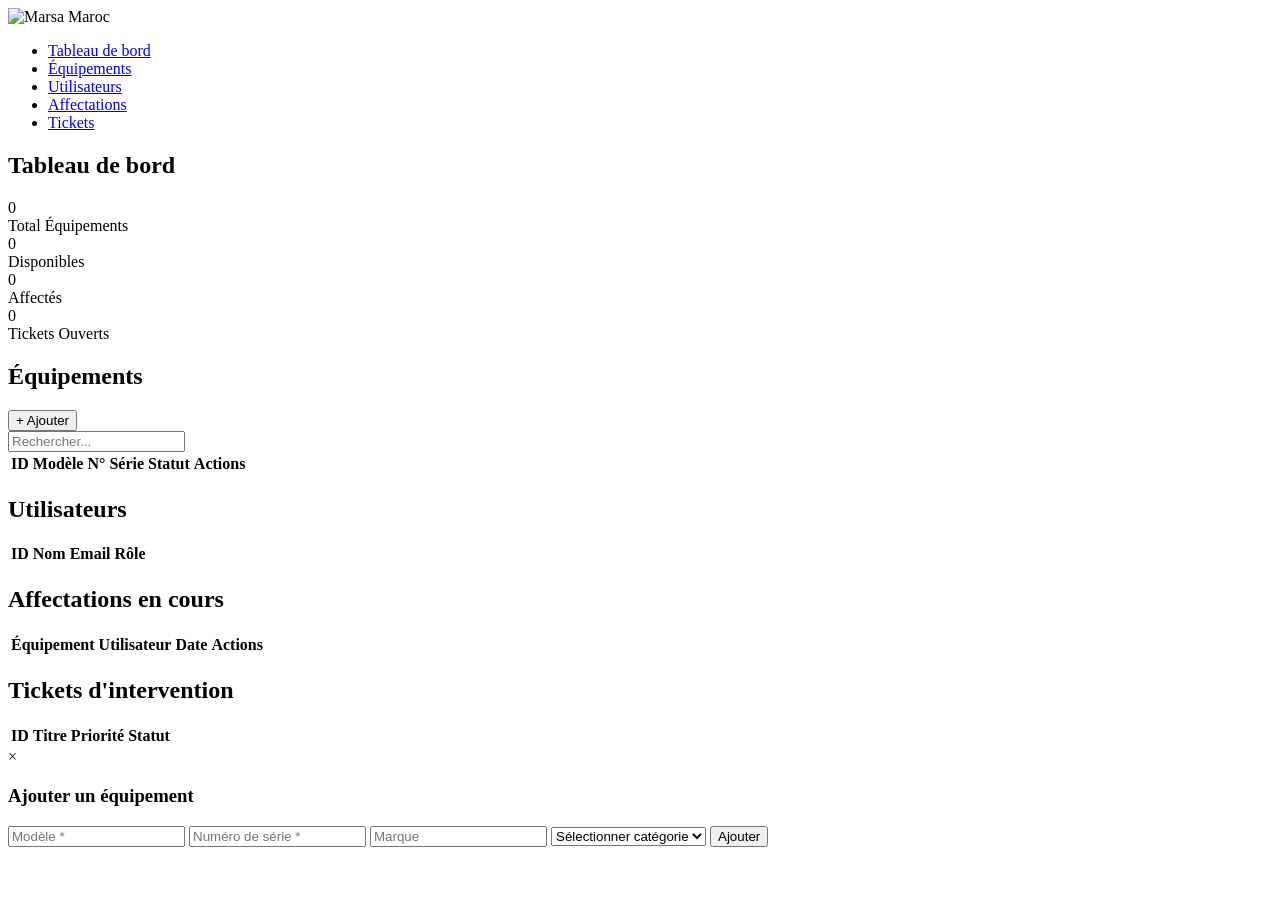
==== src/main/resources/templates/index.html @ 5f0fe292 "Full Marsa Maroc Equipment Tracking System" ====
<!DOCTYPE html>
<html lang="fr">
<head>
    <meta charset="UTF-8">
    <meta name="viewport" content="width=device-width, initial-scale=1.0">
    <title>Marsa Maroc - Equipment Tracking</title>
    <link rel="stylesheet" href="/css/style.css">
    <link href="https://fonts.googleapis.com/css2?family=Inter:wght@300;400;500;600;700;800&display=swap" rel="stylesheet">
</head>
<body>
    <nav class="top-nav">
        <div class="nav-logo">
            <img src="/images/logo.png" alt="Marsa Maroc" class="logo-img">
        </div>
        <ul class="nav-menu">
            <li><a href="#" onclick="showTab('dashboard')" class="active">Tableau de bord</a></li>
            <li><a href="#" onclick="showTab('products')">Équipements</a></li>
            <li><a href="#" onclick="showTab('users')">Utilisateurs</a></li>
            <li><a href="#" onclick="showTab('assignments')">Affectations</a></li>
            <li><a href="#" onclick="showTab('tickets')">Tickets</a></li>
        </ul>
        <div class="nav-user" onclick="logout()">
            <span id="userName"></span>
        </div>
    </nav>
    <div class="main-content">
        <div id="dashboard-tab" class="tab-content active">
            <h2>Tableau de bord</h2>
            <div class="stats-grid">
                <div class="stat-card">
                    <div class="stat-value" id="totalProducts">0</div>
                    <div class="stat-label">Total Équipements</div>
                </div>
                <div class="stat-card">
                    <div class="stat-value" id="availableProducts">0</div>
                    <div class="stat-label">Disponibles</div>
                </div>
                <div class="stat-card">
                    <div class="stat-value" id="assignedProducts">0</div>
                    <div class="stat-label">Affectés</div>
                </div>
                <div class="stat-card">
                    <div class="stat-value" id="openTickets">0</div>
                    <div class="stat-label">Tickets Ouverts</div>
                </div>
            </div>
        </div>
        <div id="products-tab" class="tab-content">
            <div class="section-header">
                <h2>Équipements</h2>
                <button class="btn btn-primary" onclick="showAddProductModal()">+ Ajouter</button>
            </div>
            <input type="text" id="productSearch" placeholder="Rechercher..." onkeyup="filterProducts()">
            <table class="data-table">
                <thead><tr><th>ID</th><th>Modèle</th><th>N° Série</th><th>Statut</th><th>Actions</th></tr></thead>
                <tbody id="products-list"></tbody>
            </table>
        </div>
        <div id="users-tab" class="tab-content">
            <h2>Utilisateurs</h2>
            <table class="data-table">
                <thead><tr><th>ID</th><th>Nom</th><th>Email</th><th>Rôle</th></tr></thead>
                <tbody id="users-list"></tbody>
            </table>
        </div>
        <div id="assignments-tab" class="tab-content">
            <h2>Affectations en cours</h2>
            <table class="data-table">
                <thead><tr><th>Équipement</th><th>Utilisateur</th><th>Date</th><th>Actions</th></tr></thead>
                <tbody id="assignments-list"></tbody>
            </table>
        </div>
        <div id="tickets-tab" class="tab-content">
            <h2>Tickets d'intervention</h2>
            <table class="data-table">
                <thead><tr><th>ID</th><th>Titre</th><th>Priorité</th><th>Statut</th></tr></thead>
                <tbody id="tickets-list"></tbody>
            </table>
        </div>
    </div>
    <div id="add-product-modal" class="modal">
        <div class="modal-content">
            <span class="modal-close" onclick="closeModal('add-product-modal')">&times;</span>
            <h3>Ajouter un équipement</h3>
            <form id="add-product-form">
                <input type="text" id="product-model" placeholder="Modèle *" required>
                <input type="text" id="product-serial" placeholder="Numéro de série *" required>
                <input type="text" id="product-brand" placeholder="Marque">
                <select id="product-category">
                    <option value="">Sélectionner catégorie</option>
                    <option value="INFORMATIQUE">Informatique</option>
                    <option value="TELEPHONIE">Téléphonie</option>
                    <option value="OUTILLAGE">Outillage</option>
                </select>
                <button type="submit" class="btn btn-primary">Ajouter</button>
            </form>
        </div>
    </div>
    <script src="/js/app.js"></script>
</body>
</html>
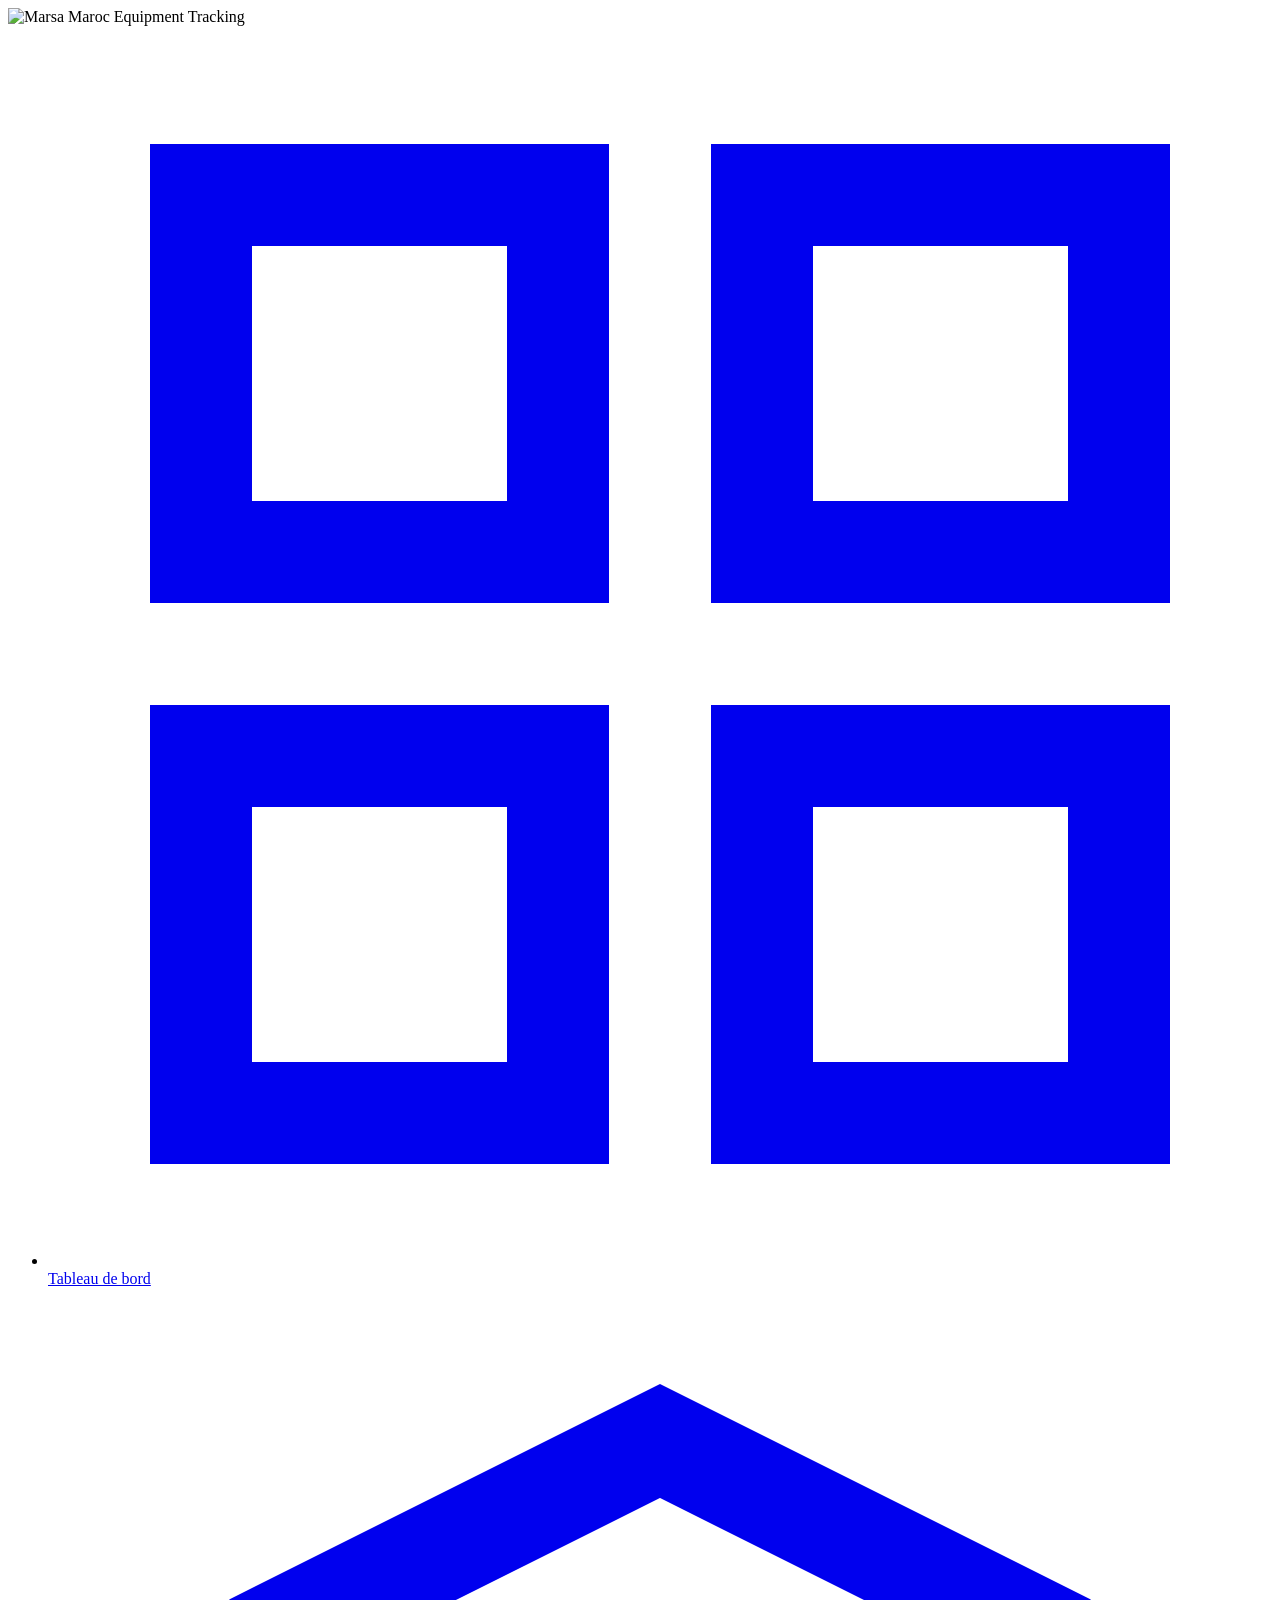
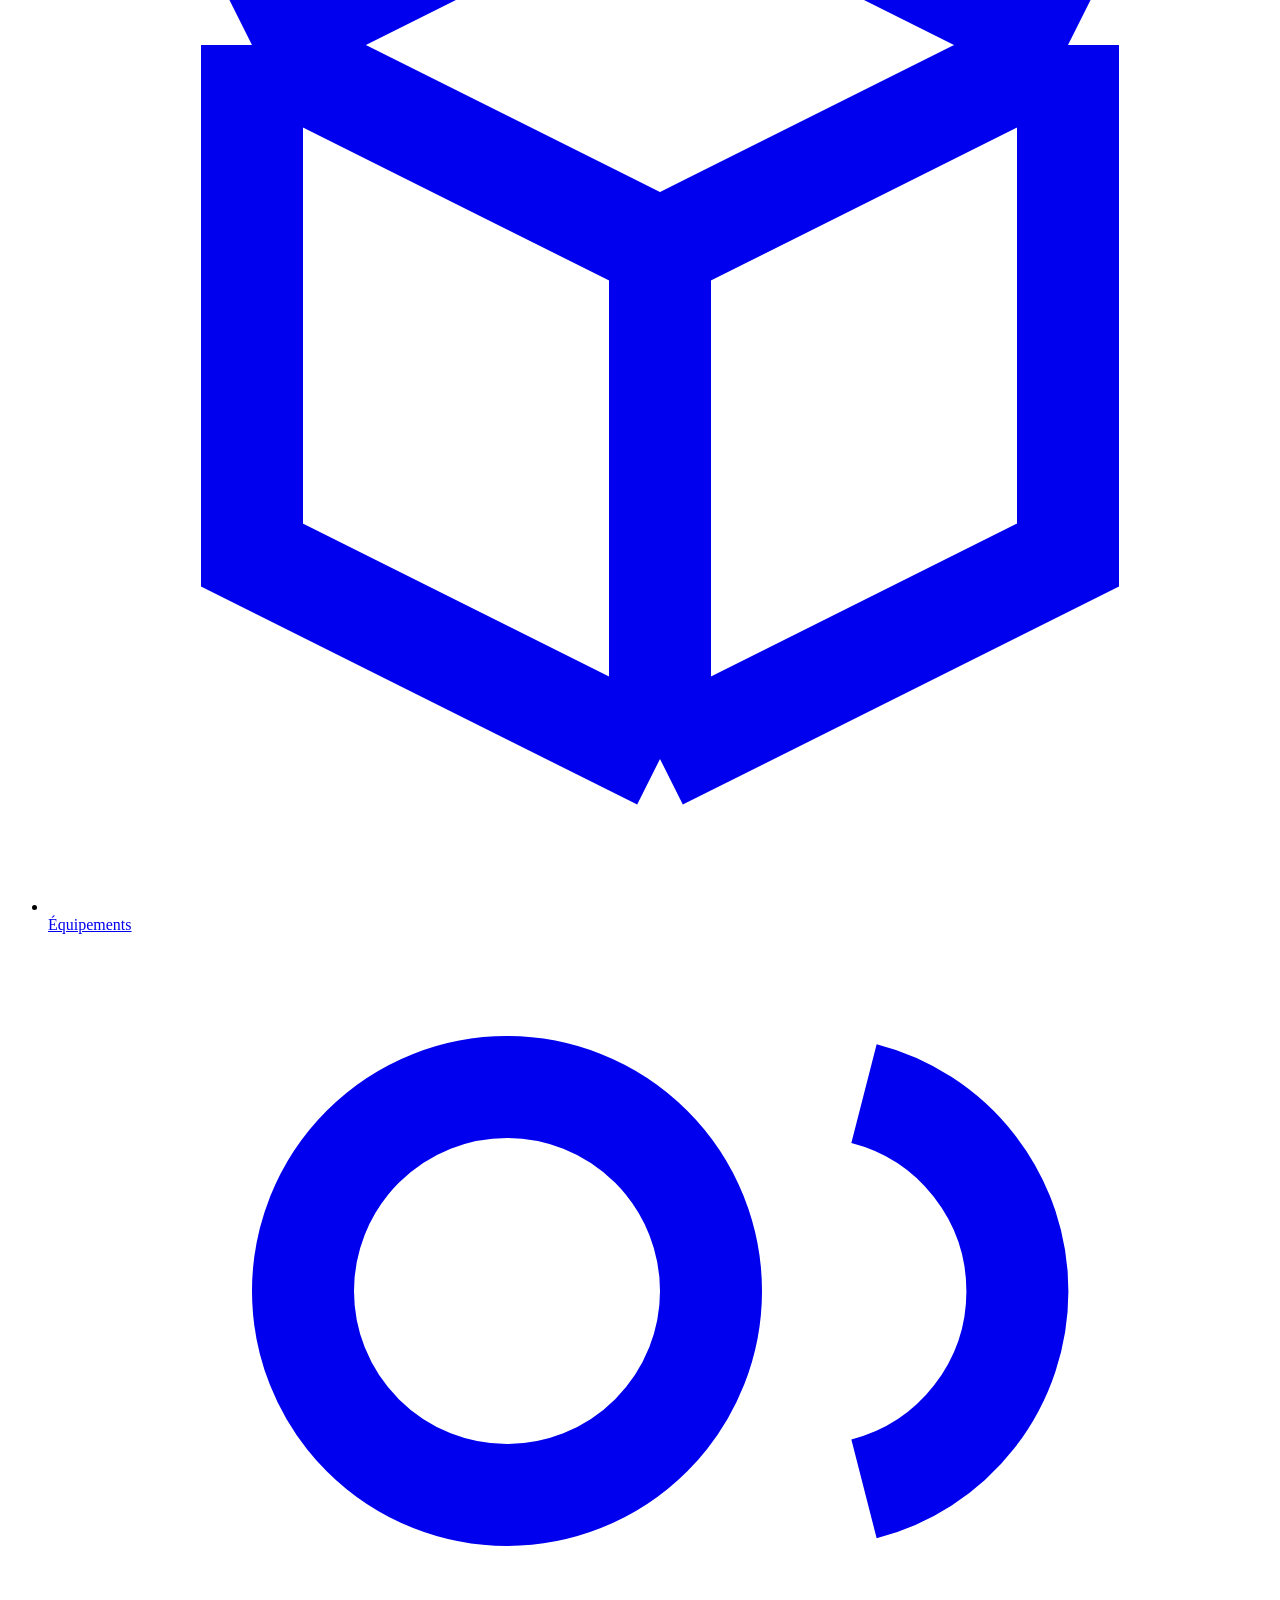
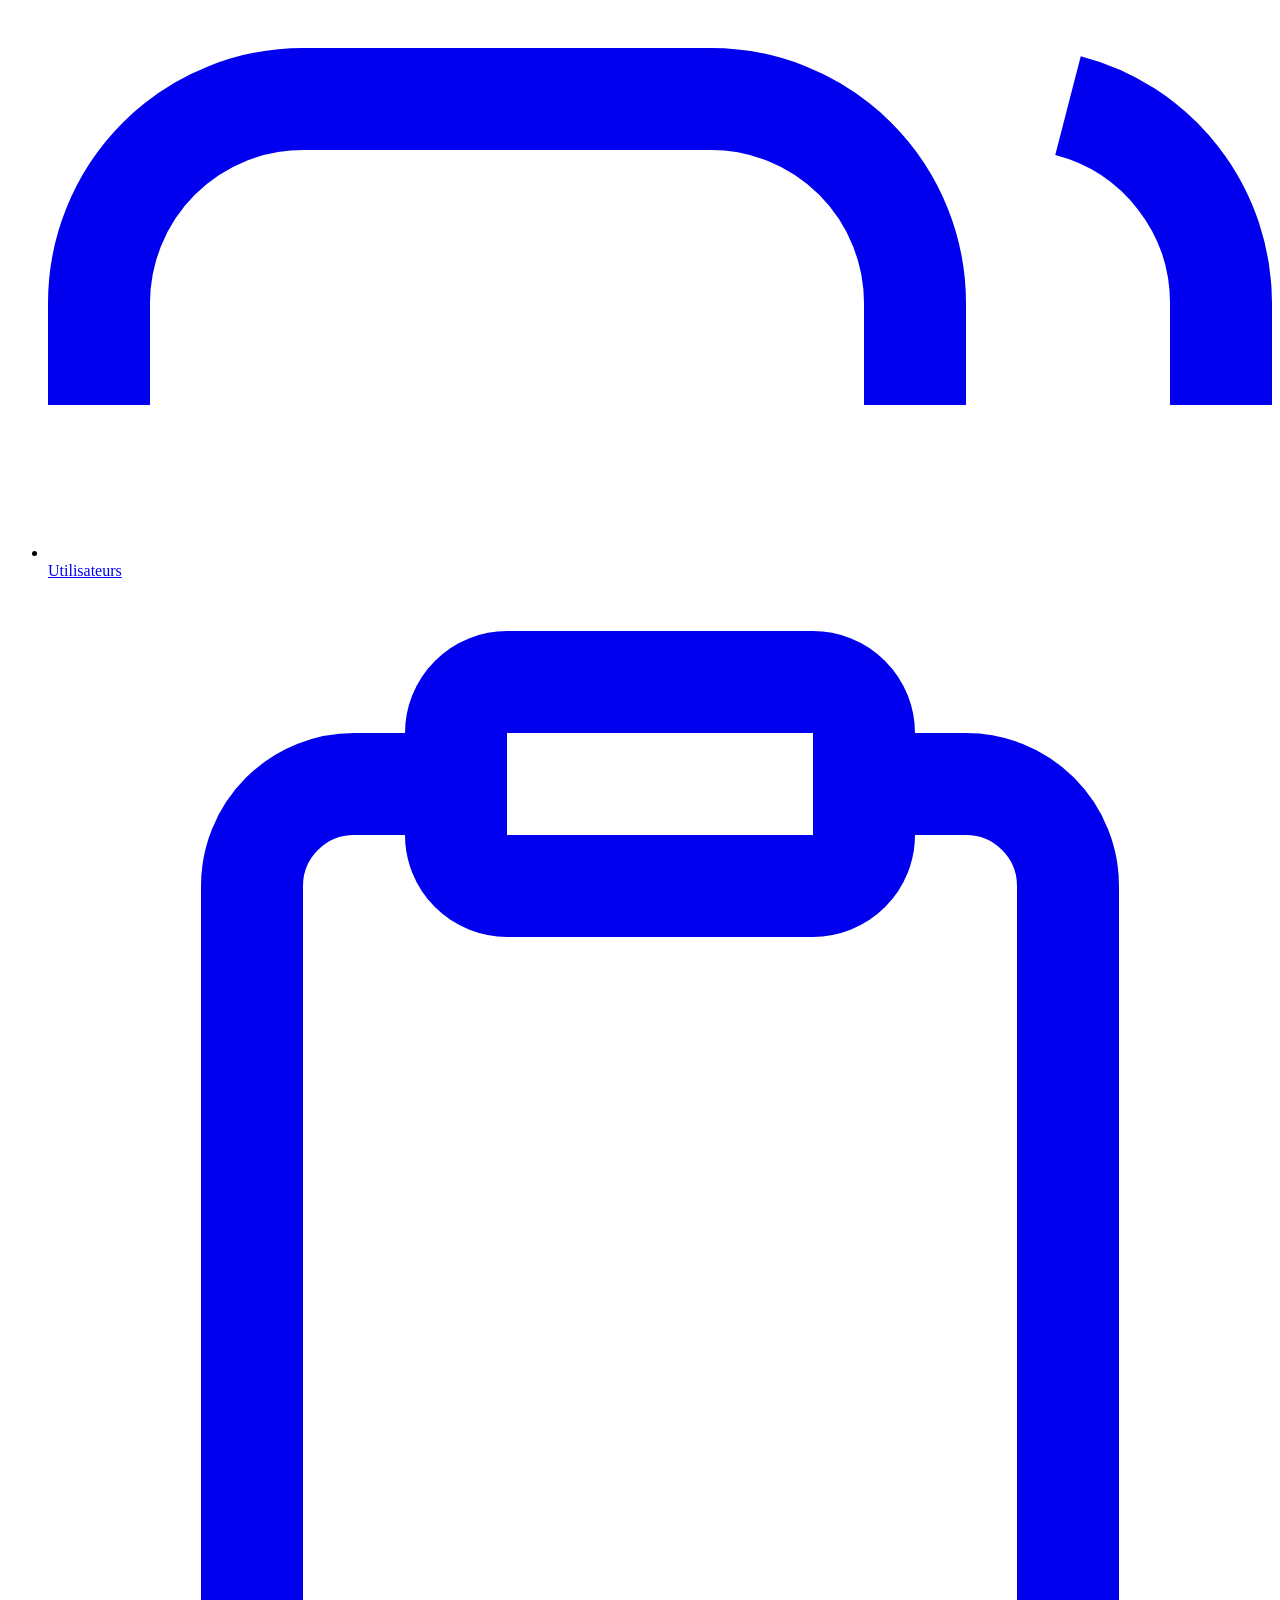
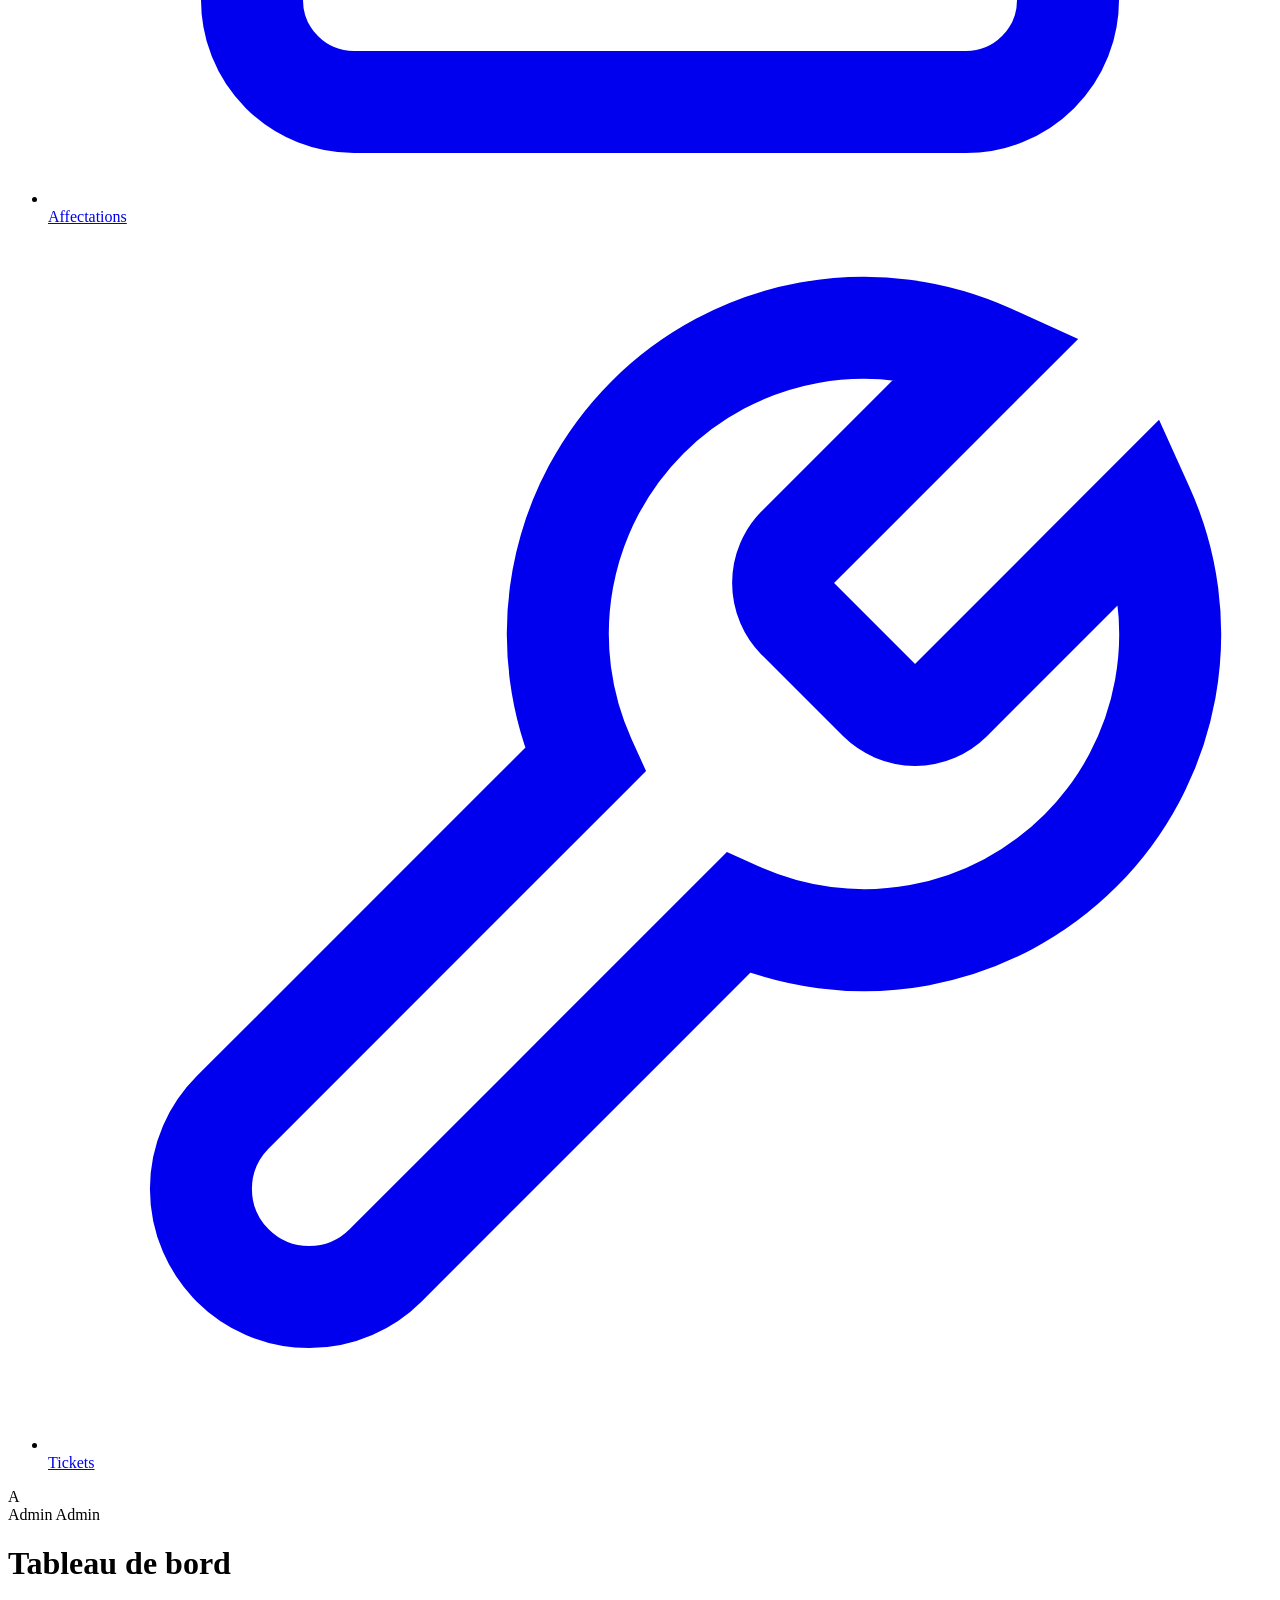
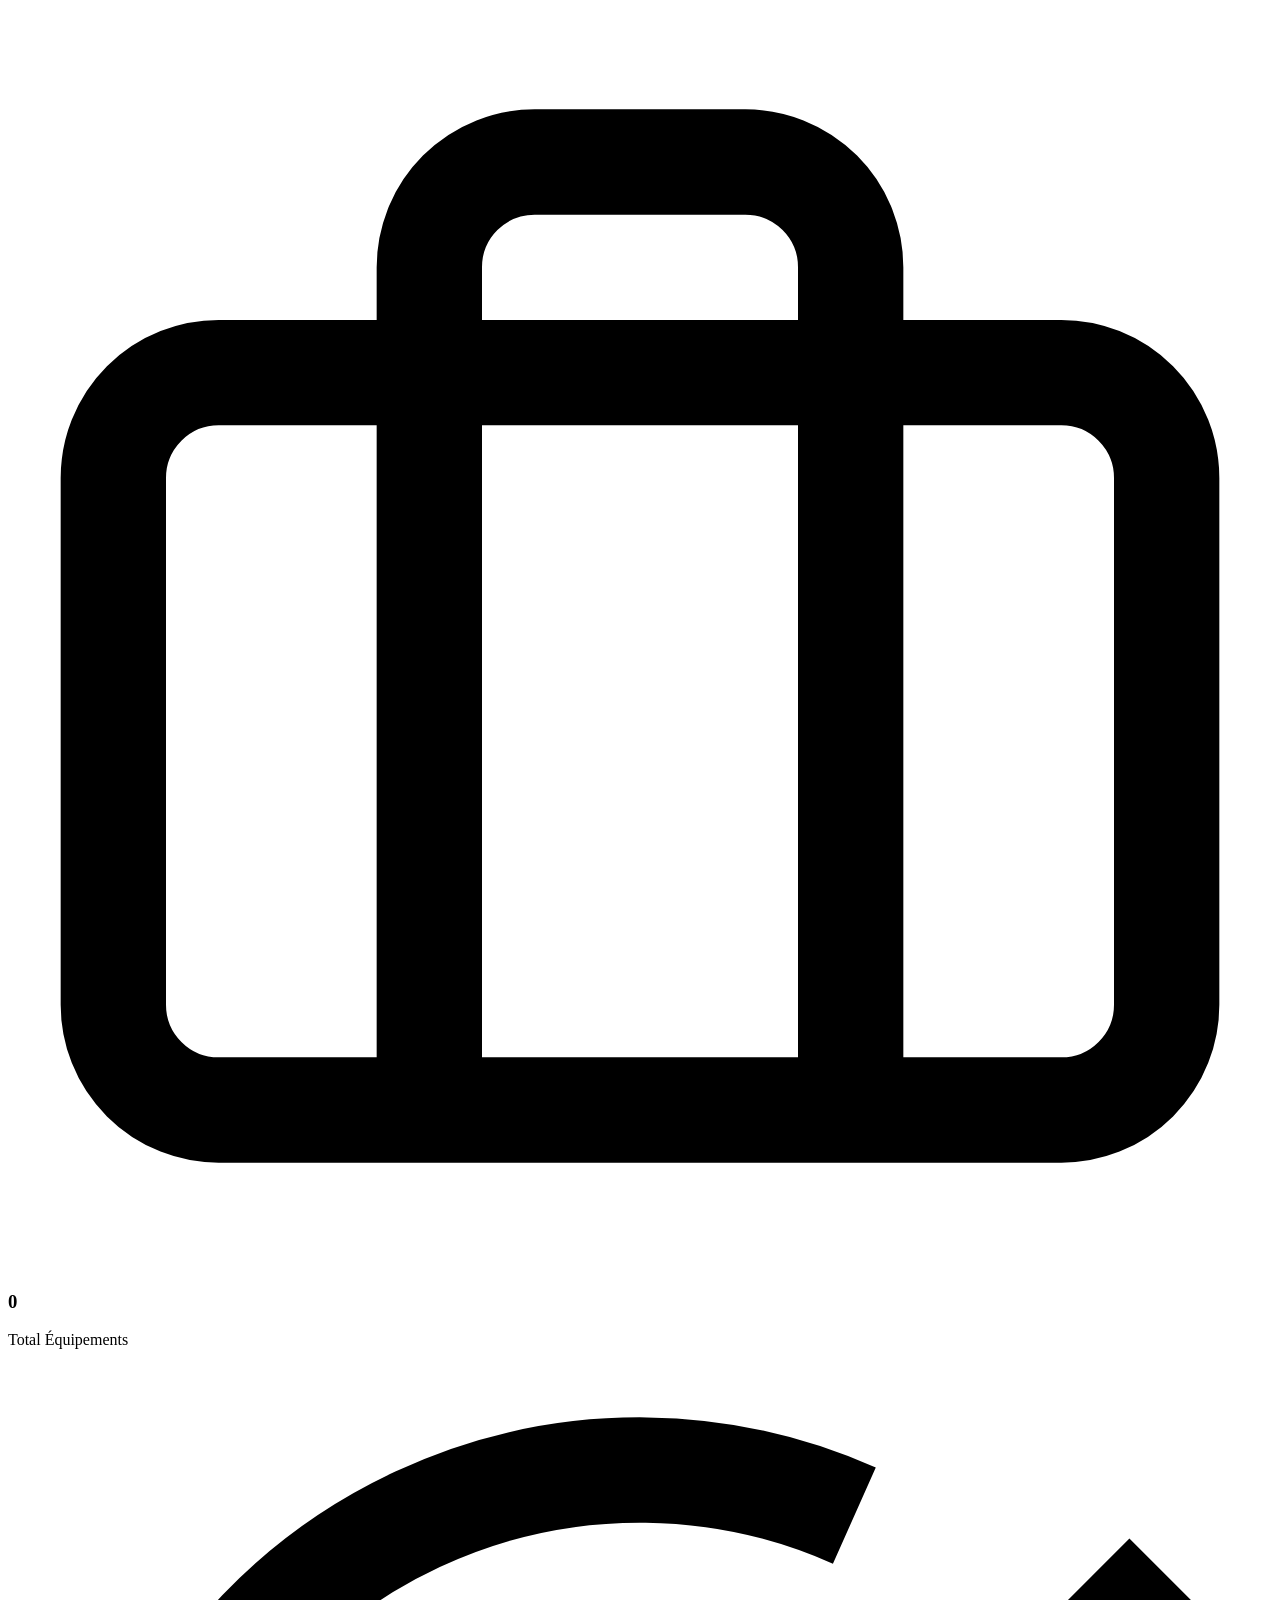
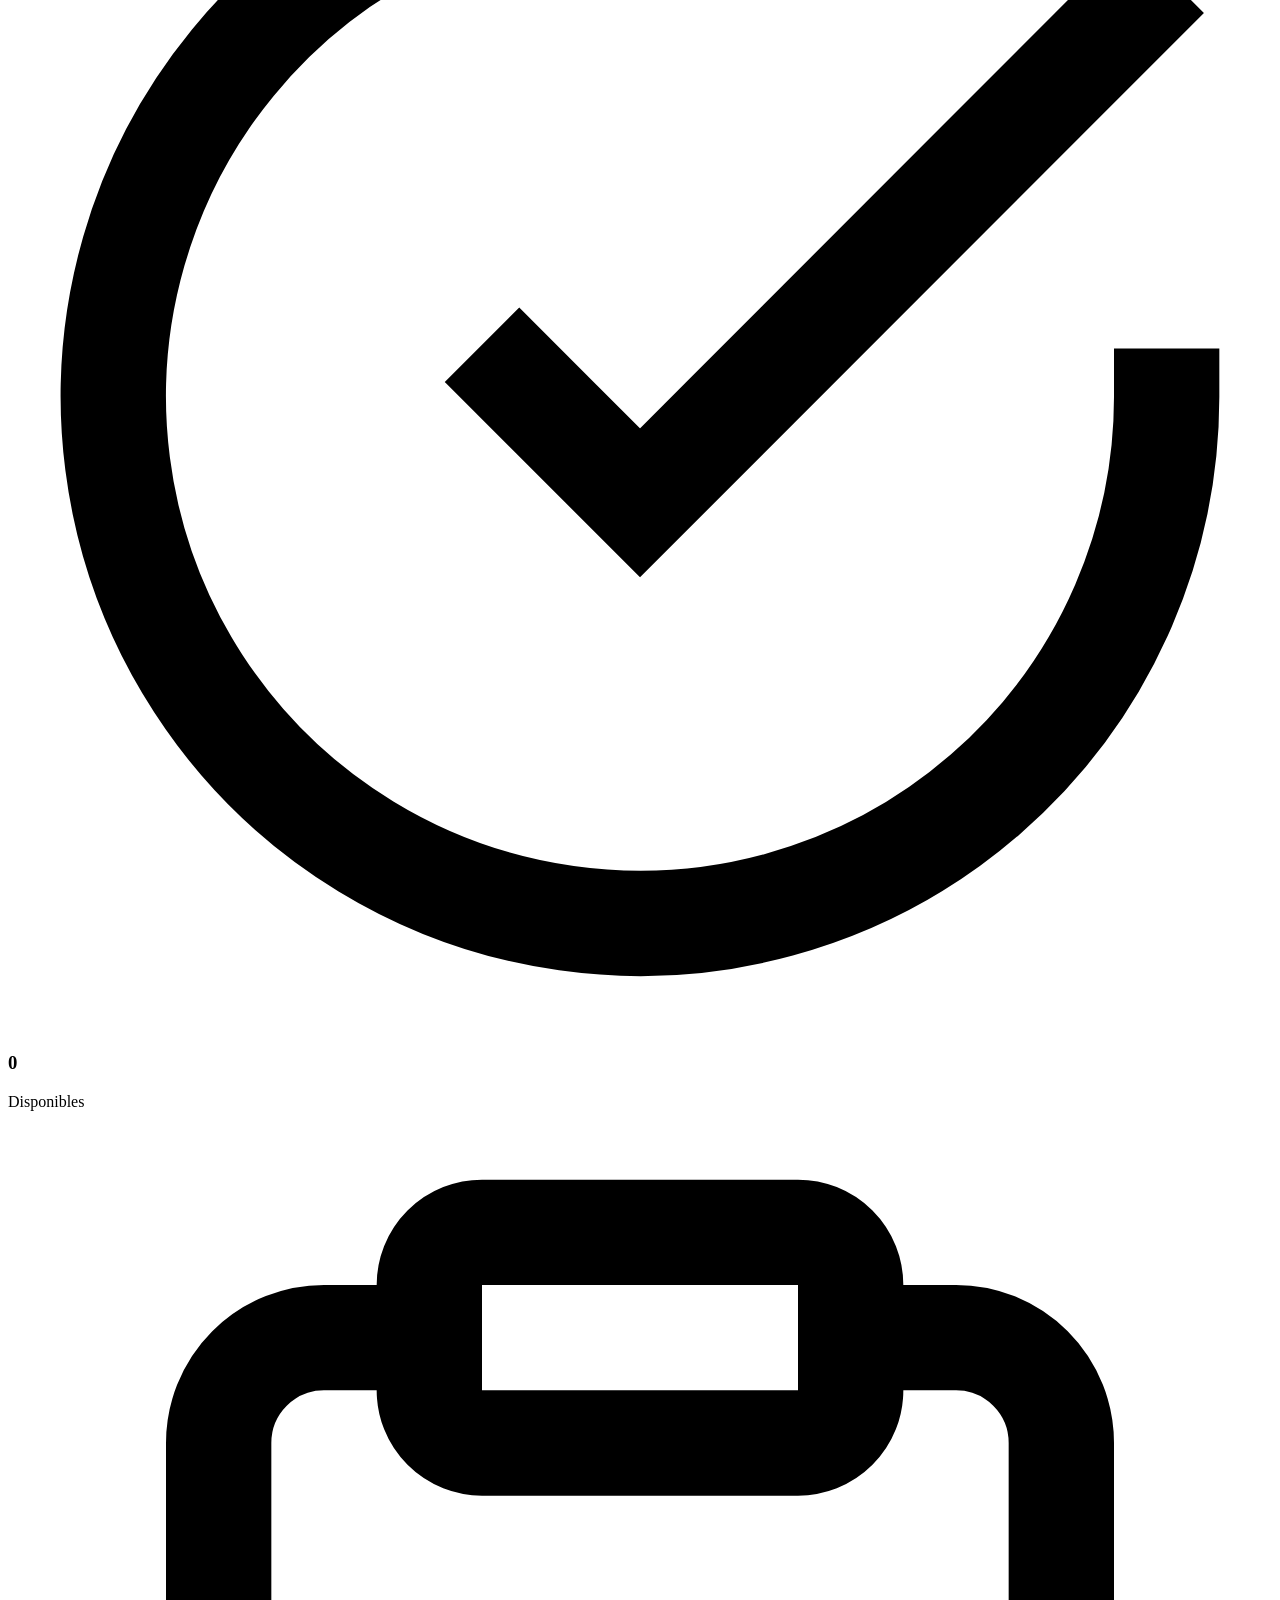
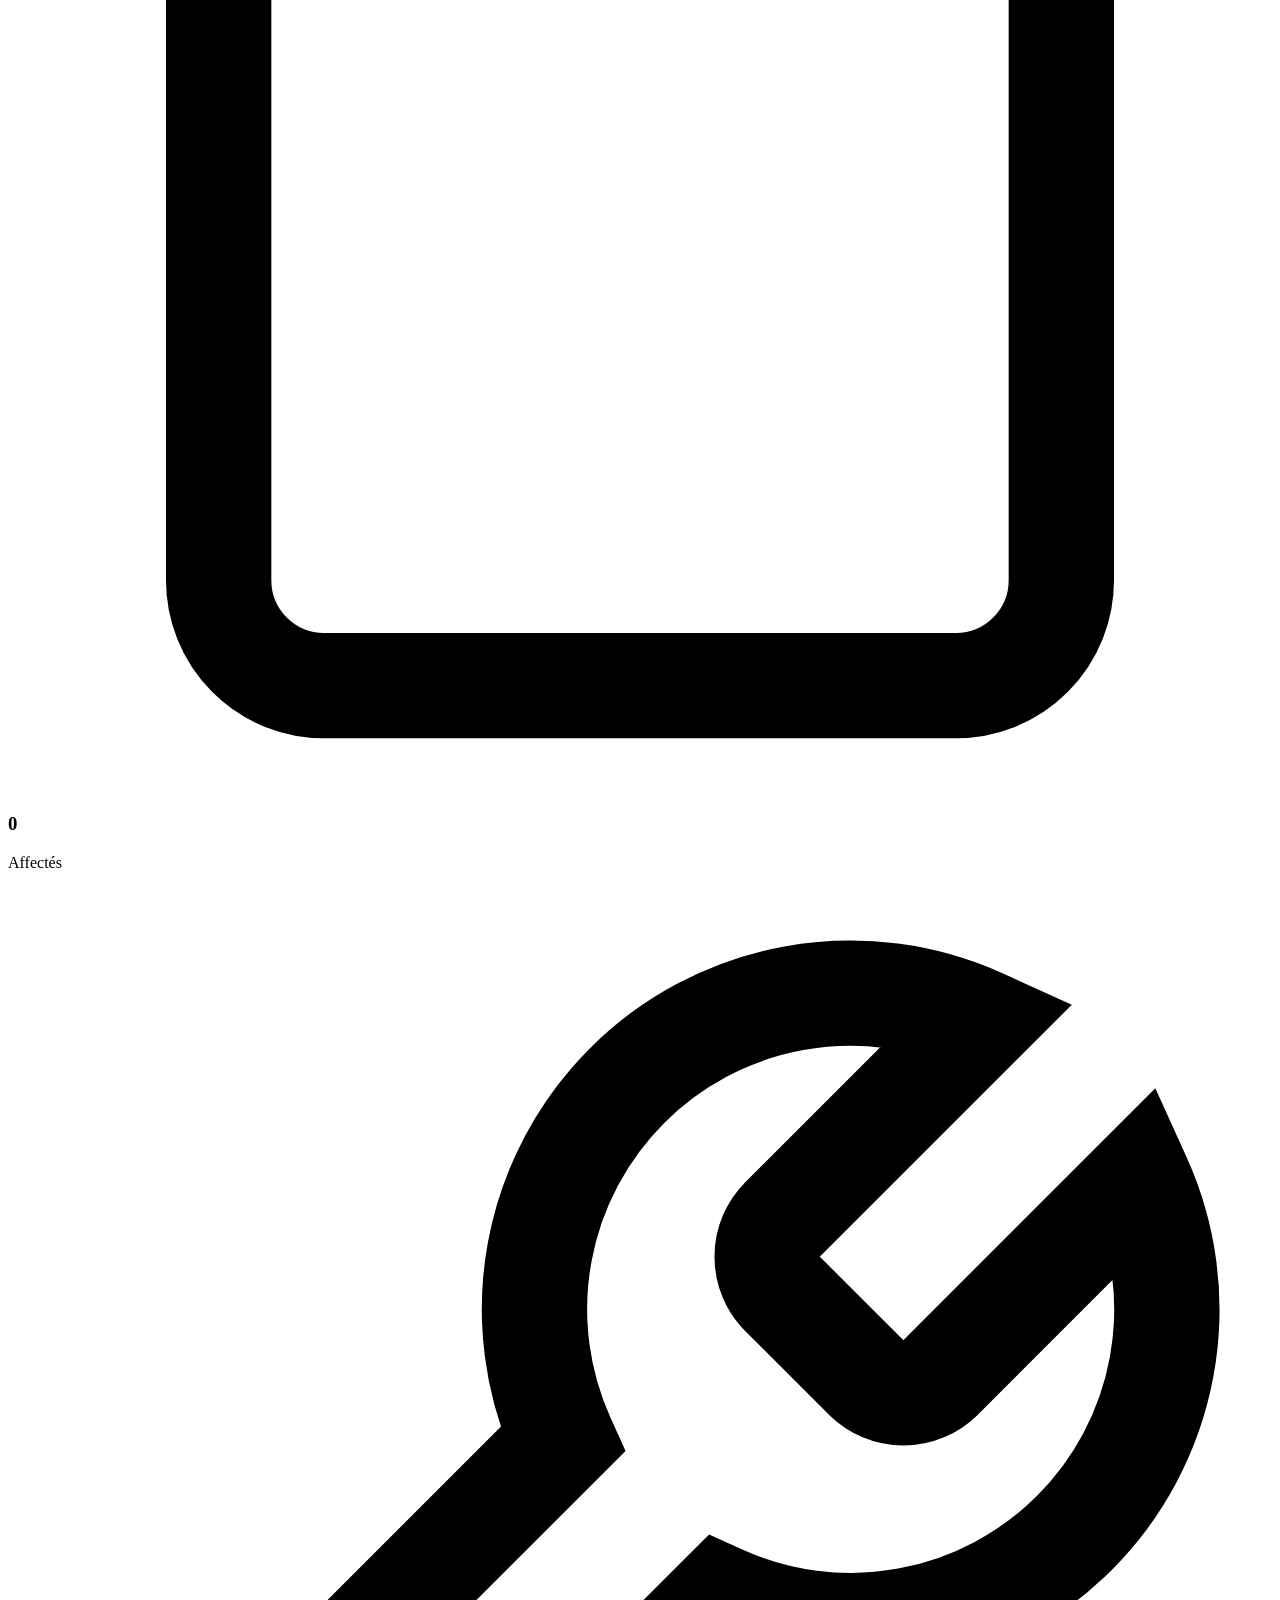
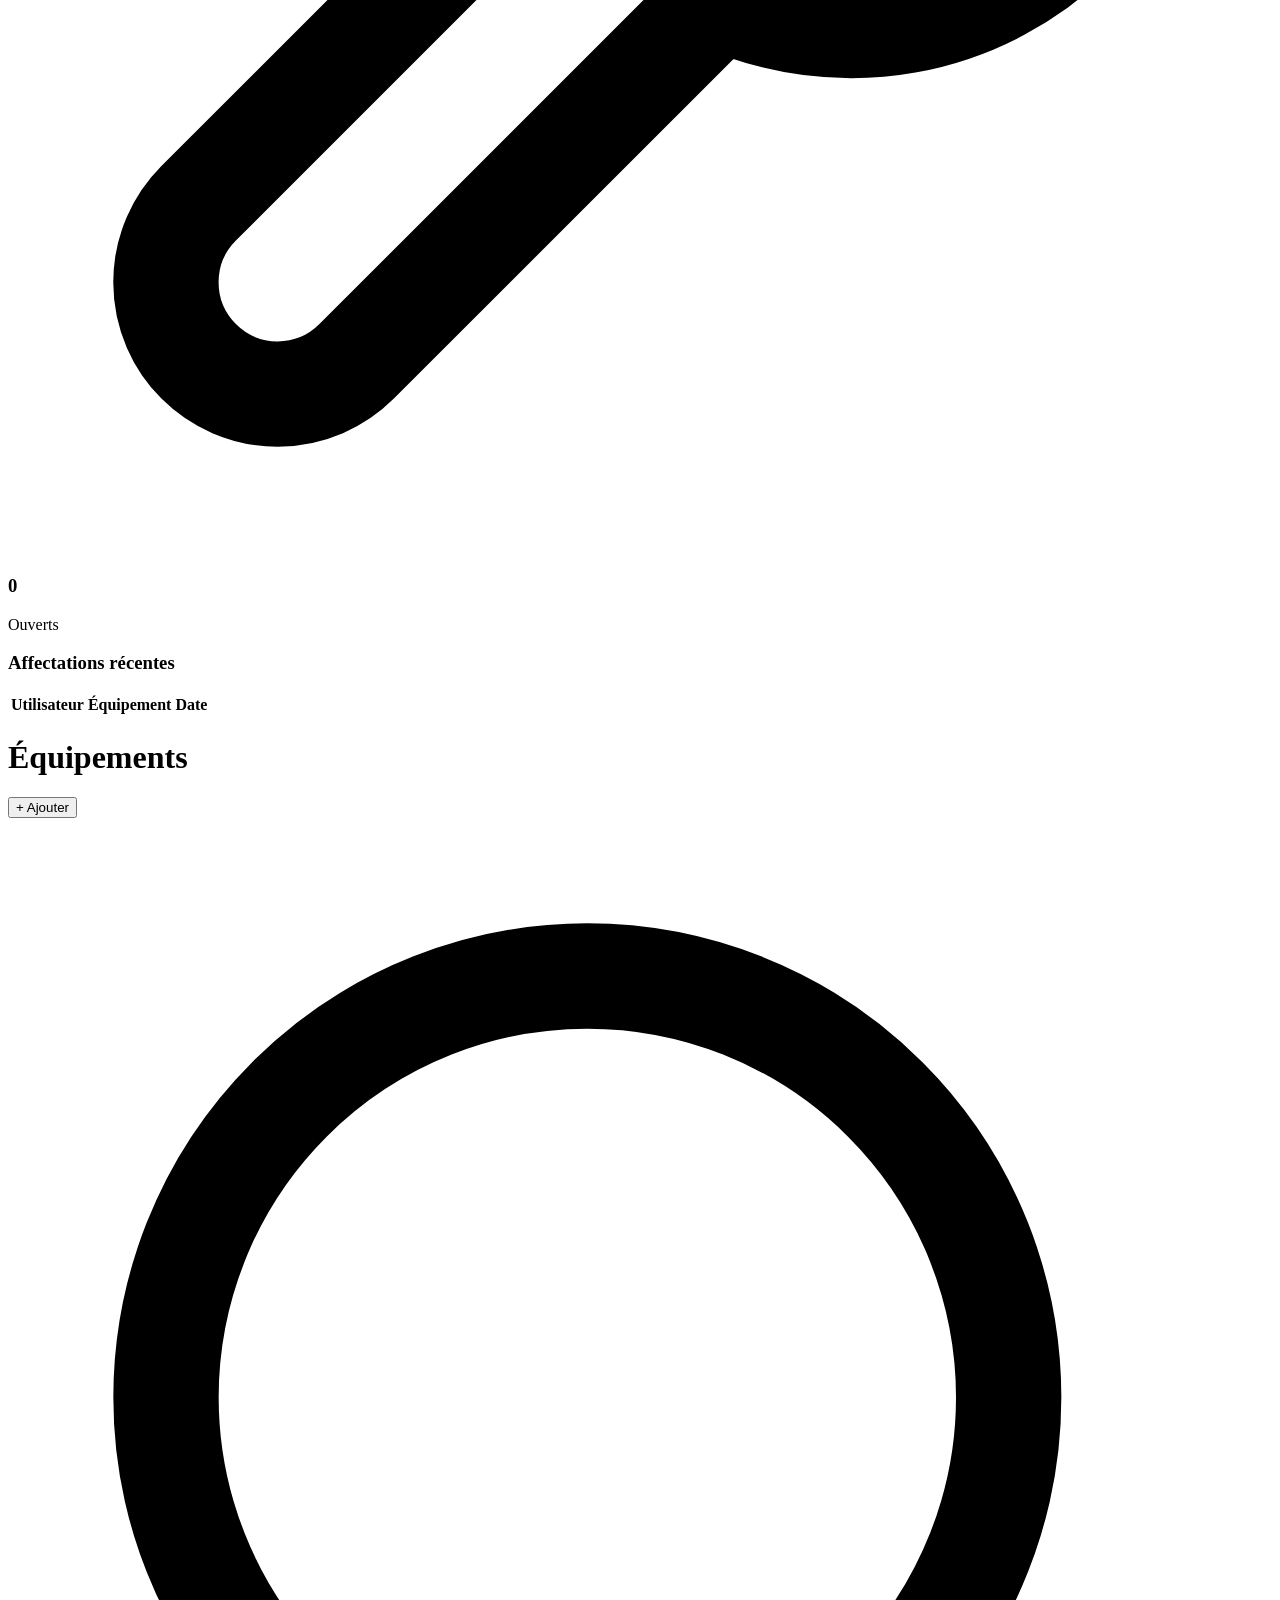
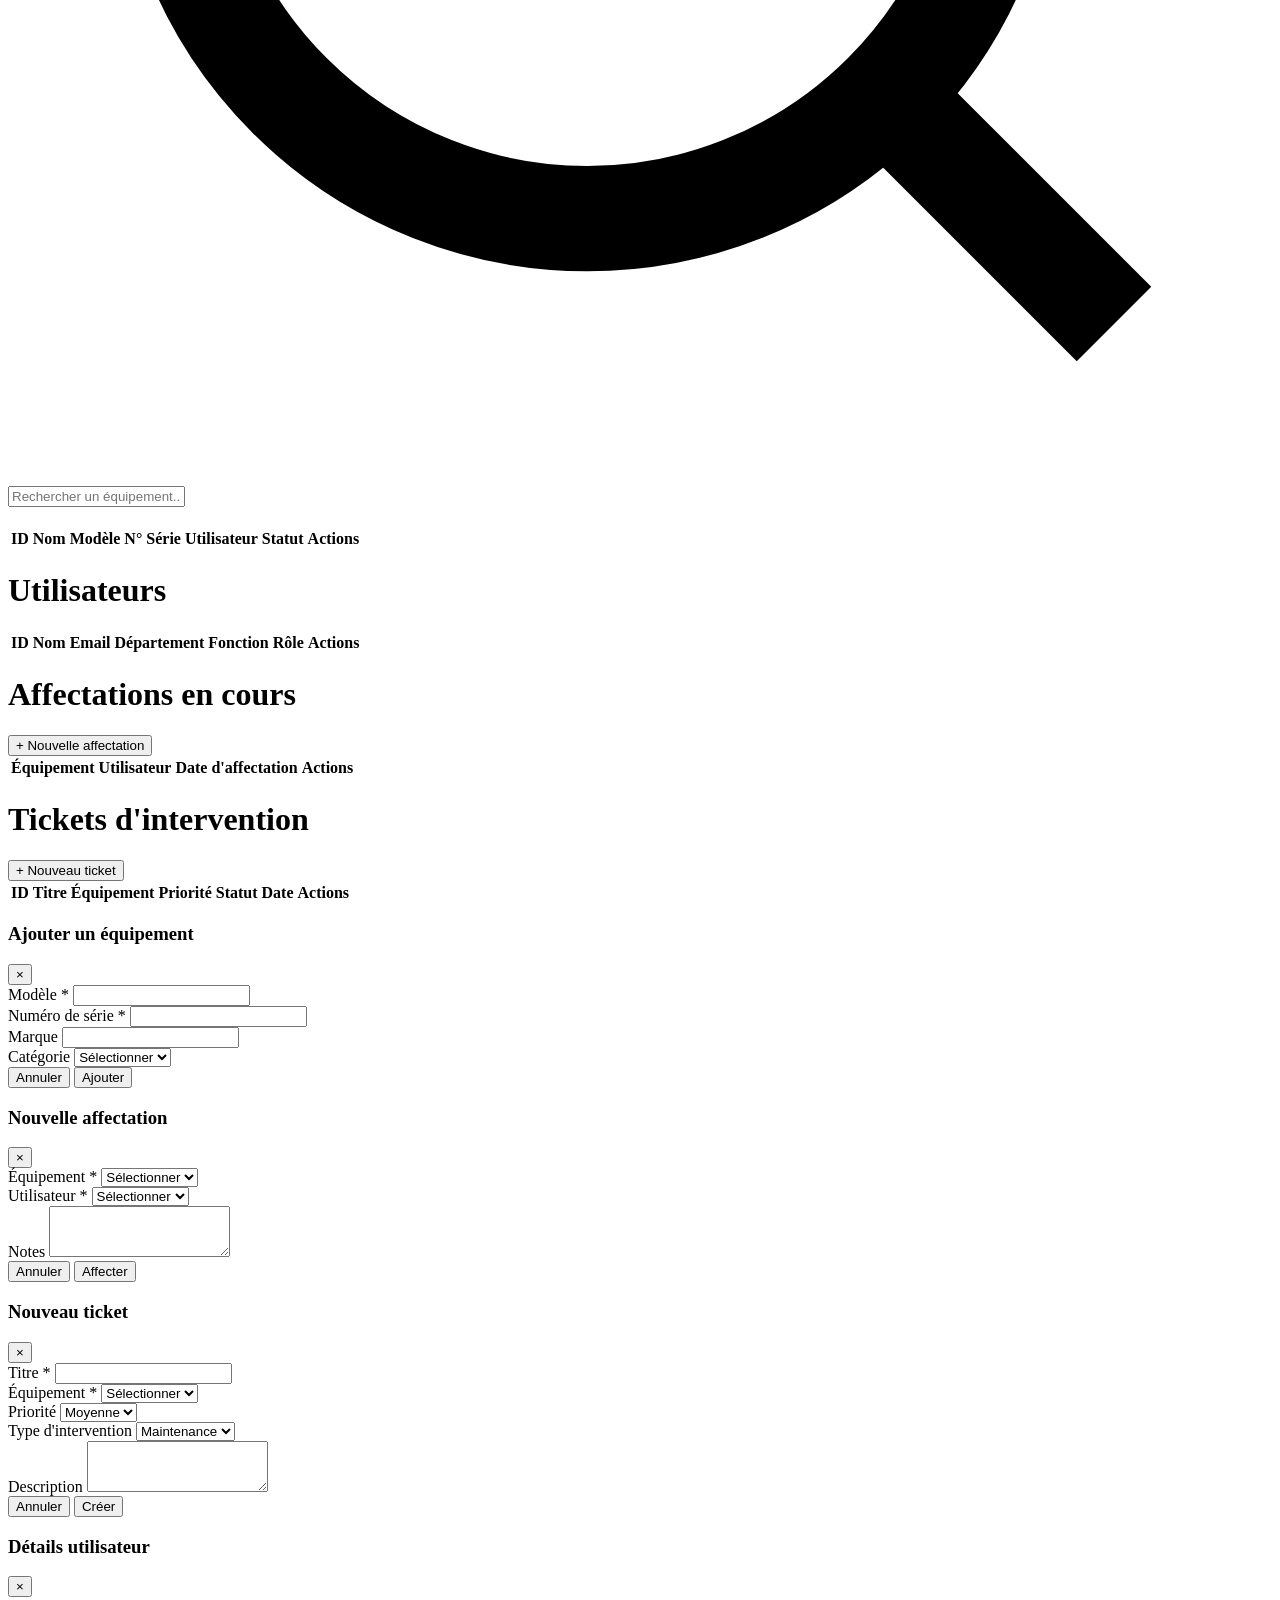
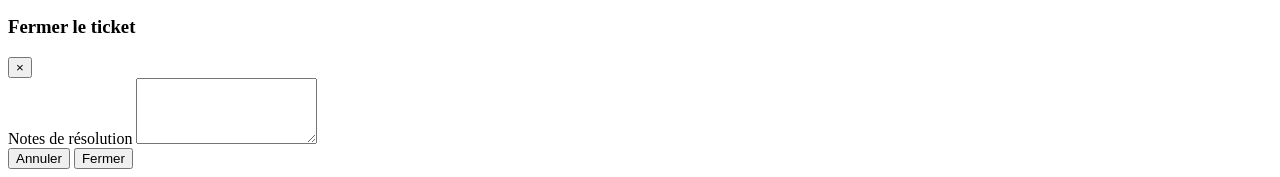
==== commit ac3dbe6d: "Full Marsa Maroc Equipment Tracking System - Complete rebuild" ====
--- a/src/main/resources/templates/index.html
+++ b/src/main/resources/templates/index.html
@@ -5,97 +5,311 @@
     <meta name="viewport" content="width=device-width, initial-scale=1.0">
     <title>Marsa Maroc - Equipment Tracking</title>
     <link rel="stylesheet" href="/css/style.css">
+    <link rel="preconnect" href="https://fonts.googleapis.com">
     <link href="https://fonts.googleapis.com/css2?family=Inter:wght@300;400;500;600;700;800&display=swap" rel="stylesheet">
 </head>
 <body>
     <nav class="top-nav">
         <div class="nav-logo">
             <img src="/images/logo.png" alt="Marsa Maroc" class="logo-img">
+            <span class="nav-brand">Equipment Tracking</span>
         </div>
         <ul class="nav-menu">
-            <li><a href="#" onclick="showTab('dashboard')" class="active">Tableau de bord</a></li>
-            <li><a href="#" onclick="showTab('products')">Équipements</a></li>
-            <li><a href="#" onclick="showTab('users')">Utilisateurs</a></li>
-            <li><a href="#" onclick="showTab('assignments')">Affectations</a></li>
-            <li><a href="#" onclick="showTab('tickets')">Tickets</a></li>
+            <li><a href="#" onclick="showTab('dashboard')" class="active" data-tab="dashboard">
+                <svg viewBox="0 0 24 24" fill="none" stroke="currentColor" stroke-width="2"><rect x="3" y="3" width="7" height="7"/><rect x="14" y="3" width="7" height="7"/><rect x="14" y="14" width="7" height="7"/><rect x="3" y="14" width="7" height="7"/></svg>
+                <span>Tableau de bord</span>
+            </a></li>
+            <li><a href="#" onclick="showTab('products')" data-tab="products">
+                <svg viewBox="0 0 24 24" fill="none" stroke="currentColor" stroke-width="2"><path d="M20 7l-8-4-8 4m16 0l-8 4m8-4v10l-8 4m0-10L4 7m8 4v10M4 7v10l8 4"/></svg>
+                <span>Équipements</span>
+            </a></li>
+            <li><a href="#" onclick="showTab('users')" data-tab="users">
+                <svg viewBox="0 0 24 24" fill="none" stroke="currentColor" stroke-width="2"><path d="M17 21v-2a4 4 0 0 0-4-4H5a4 4 0 0 0-4 4v2"/><circle cx="9" cy="7" r="4"/><path d="M23 21v-2a4 4 0 0 0-3-3.87"/><path d="M16 3.13a4 4 0 0 1 0 7.75"/></svg>
+                <span>Utilisateurs</span>
+            </a></li>
+            <li><a href="#" onclick="showTab('assignments')" data-tab="assignments">
+                <svg viewBox="0 0 24 24" fill="none" stroke="currentColor" stroke-width="2"><path d="M16 4h2a2 2 0 0 1 2 2v14a2 2 0 0 1-2 2H6a2 2 0 0 1-2-2V6a2 2 0 0 1 2-2h2"/><rect x="8" y="2" width="8" height="4" rx="1" ry="1"/></svg>
+                <span>Affectations</span>
+            </a></li>
+            <li><a href="#" onclick="showTab('interventions')" data-tab="interventions">
+                <svg viewBox="0 0 24 24" fill="none" stroke="currentColor" stroke-width="2"><path d="M14.7 6.3a1 1 0 0 0 0 1.4l1.6 1.6a1 1 0 0 0 1.4 0l3.77-3.77a6 6 0 0 1-7.94 7.94l-6.91 6.91a2.12 2.12 0 0 1-3-3l6.91-6.91a6 6 0 0 1 7.94-7.94l-3.76 3.76z"/></svg>
+                <span>Tickets</span>
+            </a></li>
         </ul>
         <div class="nav-user" onclick="logout()">
-            <span id="userName"></span>
+            <div class="user-avatar" id="userAvatar">A</div>
+            <div class="user-info">
+                <span class="user-name" id="userName">Admin</span>
+                <span class="user-role" id="userRole">Admin</span>
+            </div>
         </div>
     </nav>
+
     <div class="main-content">
         <div id="dashboard-tab" class="tab-content active">
-            <h2>Tableau de bord</h2>
+            <div class="page-header">
+                <h1 class="page-title">Tableau de bord</h1>
+            </div>
             <div class="stats-grid">
                 <div class="stat-card">
-                    <div class="stat-value" id="totalProducts">0</div>
-                    <div class="stat-label">Total Équipements</div>
+                    <div class="stat-icon blue">
+                        <svg viewBox="0 0 24 24" fill="none" stroke="currentColor" stroke-width="2"><rect x="2" y="7" width="20" height="14" rx="2" ry="2"/><path d="M16 21V5a2 2 0 0 0-2-2h-4a2 2 0 0 0-2 2v16"/></svg>
+                    </div>
+                    <div class="stat-info">
+                        <h3 id="totalProducts">0</h3>
+                        <p>Total Équipements</p>
+                    </div>
                 </div>
                 <div class="stat-card">
-                    <div class="stat-value" id="availableProducts">0</div>
-                    <div class="stat-label">Disponibles</div>
+                    <div class="stat-icon green">
+                        <svg viewBox="0 0 24 24" fill="none" stroke="currentColor" stroke-width="2"><path d="M22 11.08V12a10 10 0 1 1-5.93-9.14"/><polyline points="22 4 12 14.01 9 11.01"/></svg>
+                    </div>
+                    <div class="stat-info">
+                        <h3 id="availableProducts">0</h3>
+                        <p>Disponibles</p>
+                    </div>
                 </div>
                 <div class="stat-card">
-                    <div class="stat-value" id="assignedProducts">0</div>
-                    <div class="stat-label">Affectés</div>
+                    <div class="stat-icon orange">
+                        <svg viewBox="0 0 24 24" fill="none" stroke="currentColor" stroke-width="2"><path d="M16 4h2a2 2 0 0 1 2 2v14a2 2 0 0 1-2 2H6a2 2 0 0 1-2-2V6a2 2 0 0 1 2-2h2"/><rect x="8" y="2" width="8" height="4" rx="1" ry="1"/></svg>
+                    </div>
+                    <div class="stat-info">
+                        <h3 id="assignedProducts">0</h3>
+                        <p>Affectés</p>
+                    </div>
                 </div>
                 <div class="stat-card">
-                    <div class="stat-value" id="openTickets">0</div>
-                    <div class="stat-label">Tickets Ouverts</div>
-                </div>
-            </div>
-        </div>
+                    <div class="stat-icon red">
+                        <svg viewBox="0 0 24 24" fill="none" stroke="currentColor" stroke-width="2"><path d="M14.7 6.3a1 1 0 0 0 0 1.4l1.6 1.6a1 1 0 0 0 1.4 0l3.77-3.77a6 6 0 0 1-7.94 7.94l-6.91 6.91a2.12 2.12 0 0 1-3-3l6.91-6.91a6 6 0 0 1 7.94-7.94l-3.76 3.76z"/></svg>
+                    </div>
+                    <div class="stat-info">
+                        <h3 id="openTickets">0</h3>
+                        <p>Ouverts</p>
+                    </div>
+                </div>
+            </div>
+            <div class="card">
+                <div class="card-header">
+                    <h3 class="card-title">Affectations récentes</h3>
+                </div>
+                <table class="data-table">
+                    <thead><tr><th>Utilisateur</th><th>Équipement</th><th>Date</th></tr></thead>
+                    <tbody id="recent-assignments"></tbody>
+                </table>
+            </div>
+        </div>
+
         <div id="products-tab" class="tab-content">
-            <div class="section-header">
-                <h2>Équipements</h2>
-                <button class="btn btn-primary" onclick="showAddProductModal()">+ Ajouter</button>
-            </div>
-            <input type="text" id="productSearch" placeholder="Rechercher..." onkeyup="filterProducts()">
-            <table class="data-table">
-                <thead><tr><th>ID</th><th>Modèle</th><th>N° Série</th><th>Statut</th><th>Actions</th></tr></thead>
-                <tbody id="products-list"></tbody>
-            </table>
-        </div>
+            <div class="page-header">
+                <h1 class="page-title">Équipements</h1>
+                <button class="btn btn-primary" id="addProductBtn" onclick="showAddProductModal()">+ Ajouter</button>
+            </div>
+            <div class="search-box">
+                <svg viewBox="0 0 24 24" fill="none" stroke="currentColor" stroke-width="2"><circle cx="11" cy="11" r="8"/><path d="m21 21-4.35-4.35"/></svg>
+                <input type="text" id="productSearch" placeholder="Rechercher un équipement..." onkeyup="filterProducts()">
+            </div>
+            <div class="card" style="margin-top: 20px;">
+                <table class="data-table">
+                    <thead><tr><th>ID</th><th>Nom</th><th>Modèle</th><th>N° Série</th><th>Utilisateur</th><th>Statut</th><th>Actions</th></tr></thead>
+                    <tbody id="products-list"></tbody>
+                </table>
+            </div>
+        </div>
+
         <div id="users-tab" class="tab-content">
-            <h2>Utilisateurs</h2>
-            <table class="data-table">
-                <thead><tr><th>ID</th><th>Nom</th><th>Email</th><th>Rôle</th></tr></thead>
-                <tbody id="users-list"></tbody>
-            </table>
-        </div>
+            <div class="page-header">
+                <h1 class="page-title">Utilisateurs</h1>
+            </div>
+            <div class="card">
+                <table class="data-table">
+                    <thead><tr><th>ID</th><th>Nom</th><th>Email</th><th>Département</th><th>Fonction</th><th>Rôle</th><th>Actions</th></tr></thead>
+                    <tbody id="users-list"></tbody>
+                </table>
+            </div>
+        </div>
+
         <div id="assignments-tab" class="tab-content">
-            <h2>Affectations en cours</h2>
-            <table class="data-table">
-                <thead><tr><th>Équipement</th><th>Utilisateur</th><th>Date</th><th>Actions</th></tr></thead>
-                <tbody id="assignments-list"></tbody>
-            </table>
-        </div>
-        <div id="tickets-tab" class="tab-content">
-            <h2>Tickets d'intervention</h2>
-            <table class="data-table">
-                <thead><tr><th>ID</th><th>Titre</th><th>Priorité</th><th>Statut</th></tr></thead>
-                <tbody id="tickets-list"></tbody>
-            </table>
-        </div>
-    </div>
+            <div class="page-header">
+                <h1 class="page-title">Affectations en cours</h1>
+                <button class="btn btn-primary" onclick="showAddAssignmentModal()">+ Nouvelle affectation</button>
+            </div>
+            <div class="card">
+                <table class="data-table">
+                    <thead><tr><th>Équipement</th><th>Utilisateur</th><th>Date d'affectation</th><th>Actions</th></tr></thead>
+                    <tbody id="current-assignments-list"></tbody>
+                </table>
+            </div>
+        </div>
+
+        <div id="interventions-tab" class="tab-content">
+            <div class="page-header">
+                <h1 class="page-title">Tickets d'intervention</h1>
+                <button class="btn btn-primary" onclick="showAddTicketModal()">+ Nouveau ticket</button>
+            </div>
+            <div class="card">
+                <table class="data-table">
+                    <thead><tr><th>ID</th><th>Titre</th><th>Équipement</th><th>Priorité</th><th>Statut</th><th>Date</th><th>Actions</th></tr></thead>
+                    <tbody id="open-tickets-list"></tbody>
+                </table>
+            </div>
+        </div>
+    </div>
+
     <div id="add-product-modal" class="modal">
         <div class="modal-content">
-            <span class="modal-close" onclick="closeModal('add-product-modal')">&times;</span>
-            <h3>Ajouter un équipement</h3>
-            <form id="add-product-form">
-                <input type="text" id="product-model" placeholder="Modèle *" required>
-                <input type="text" id="product-serial" placeholder="Numéro de série *" required>
-                <input type="text" id="product-brand" placeholder="Marque">
-                <select id="product-category">
-                    <option value="">Sélectionner catégorie</option>
-                    <option value="INFORMATIQUE">Informatique</option>
-                    <option value="TELEPHONIE">Téléphonie</option>
-                    <option value="OUTILLAGE">Outillage</option>
-                </select>
-                <button type="submit" class="btn btn-primary">Ajouter</button>
-            </form>
-        </div>
-    </div>
+            <div class="modal-header">
+                <h3 class="modal-title">Ajouter un équipement</h3>
+                <button class="modal-close" onclick="closeModal('add-product-modal')">&times;</button>
+            </div>
+            <div class="modal-body">
+                <form id="add-product-form">
+                    <div class="form-group">
+                        <label>Modèle *</label>
+                        <input type="text" id="product-model" required>
+                    </div>
+                    <div class="form-group">
+                        <label>Numéro de série *</label>
+                        <input type="text" id="product-serial" required>
+                    </div>
+                    <div class="form-group">
+                        <label>Marque</label>
+                        <input type="text" id="product-brand">
+                    </div>
+                    <div class="form-group">
+                        <label>Catégorie</label>
+                        <select id="product-category">
+                            <option value="">Sélectionner</option>
+                            <option value="INFORMATIQUE">Informatique</option>
+                            <option value="TELEPHONIE">Téléphonie</option>
+                            <option value="reseau">Réseau</option>
+                            <option value="autre">Autre</option>
+                        </select>
+                    </div>
+                </form>
+            </div>
+            <div class="modal-footer">
+                <button class="btn btn-secondary" onclick="closeModal('add-product-modal')">Annuler</button>
+                <button class="btn btn-primary" onclick="addProduct()">Ajouter</button>
+            </div>
+        </div>
+    </div>
+
+    <div id="add-assignment-modal" class="modal">
+        <div class="modal-content">
+            <div class="modal-header">
+                <h3 class="modal-title">Nouvelle affectation</h3>
+                <button class="modal-close" onclick="closeModal('add-assignment-modal')">&times;</button>
+            </div>
+            <div class="modal-body">
+                <form id="assignment-form">
+                    <div class="form-group">
+                        <label>Équipement *</label>
+                        <select id="assign-product-id" required>
+                            <option value="">Sélectionner</option>
+                        </select>
+                    </div>
+                    <div class="form-group">
+                        <label>Utilisateur *</label>
+                        <select id="assign-user-id" required>
+                            <option value="">Sélectionner</option>
+                        </select>
+                    </div>
+                    <div class="form-group">
+                        <label>Notes</label>
+                        <textarea id="assign-notes" rows="3"></textarea>
+                    </div>
+                </form>
+            </div>
+            <div class="modal-footer">
+                <button class="btn btn-secondary" onclick="closeModal('add-assignment-modal')">Annuler</button>
+                <button class="btn btn-primary" onclick="handleAssignment()">Affecter</button>
+            </div>
+        </div>
+    </div>
+
+    <div id="add-ticket-modal" class="modal">
+        <div class="modal-content">
+            <div class="modal-header">
+                <h3 class="modal-title">Nouveau ticket</h3>
+                <button class="modal-close" onclick="closeModal('add-ticket-modal')">&times;</button>
+            </div>
+            <div class="modal-body">
+                <form id="intervention-form">
+                    <div class="form-group">
+                        <label>Titre *</label>
+                        <input type="text" id="ticket-title" required>
+                    </div>
+                    <div class="form-group">
+                        <label>Équipement *</label>
+                        <select id="ticket-product-id" required>
+                            <option value="">Sélectionner</option>
+                        </select>
+                    </div>
+                    <div class="form-row">
+                        <div class="form-group">
+                            <label>Priorité</label>
+                            <select id="ticket-priority">
+                                <option value="LOW">Basse</option>
+                                <option value="MEDIUM" selected>Moyenne</option>
+                                <option value="HIGH">Haute</option>
+                                <option value="CRITICAL">Critique</option>
+                            </select>
+                        </div>
+                        <div class="form-group">
+                            <label>Type d'intervention</label>
+                            <select id="ticket-type">
+                                <option value="MAINTENANCE">Maintenance</option>
+                                <option value="REPAIR">Réparation</option>
+                                <option value="INSTALLATION">Installation</option>
+                                <option value="FORMATION">Formation</option>
+                            </select>
+                        </div>
+                    </div>
+                    <div class="form-group">
+                        <label>Description</label>
+                        <textarea id="ticket-description" rows="3"></textarea>
+                    </div>
+                </form>
+            </div>
+            <div class="modal-footer">
+                <button class="btn btn-secondary" onclick="closeModal('add-ticket-modal')">Annuler</button>
+                <button class="btn btn-primary" onclick="handleIntervention()">Créer</button>
+            </div>
+        </div>
+    </div>
+
+    <div id="user-detail-modal" class="modal">
+        <div class="modal-content">
+            <div class="modal-header">
+                <h3 class="modal-title" id="user-detail-title">Détails utilisateur</h3>
+                <button class="modal-close" onclick="closeModal('user-detail-modal')">&times;</button>
+            </div>
+            <div class="modal-body" id="user-detail-content"></div>
+        </div>
+    </div>
+
+    <div id="close-ticket-modal" class="modal">
+        <div class="modal-content">
+            <div class="modal-header">
+                <h3 class="modal-title">Fermer le ticket</h3>
+                <button class="modal-close" onclick="closeModal('close-ticket-modal')">&times;</button>
+            </div>
+            <div class="modal-body">
+                <input type="hidden" id="close-ticket-id">
+                <div class="form-group">
+                    <label>Notes de résolution</label>
+                    <textarea id="close-ticket-notes" rows="4"></textarea>
+                </div>
+            </div>
+            <div class="modal-footer">
+                <button class="btn btn-secondary" onclick="closeModal('close-ticket-modal')">Annuler</button>
+                <button class="btn btn-primary" onclick="confirmCloseTicket()">Fermer</button>
+            </div>
+        </div>
+    </div>
+
+    <div class="toast-container" id="toastContainer"></div>
+
     <script src="/js/app.js"></script>
 </body>
 </html>
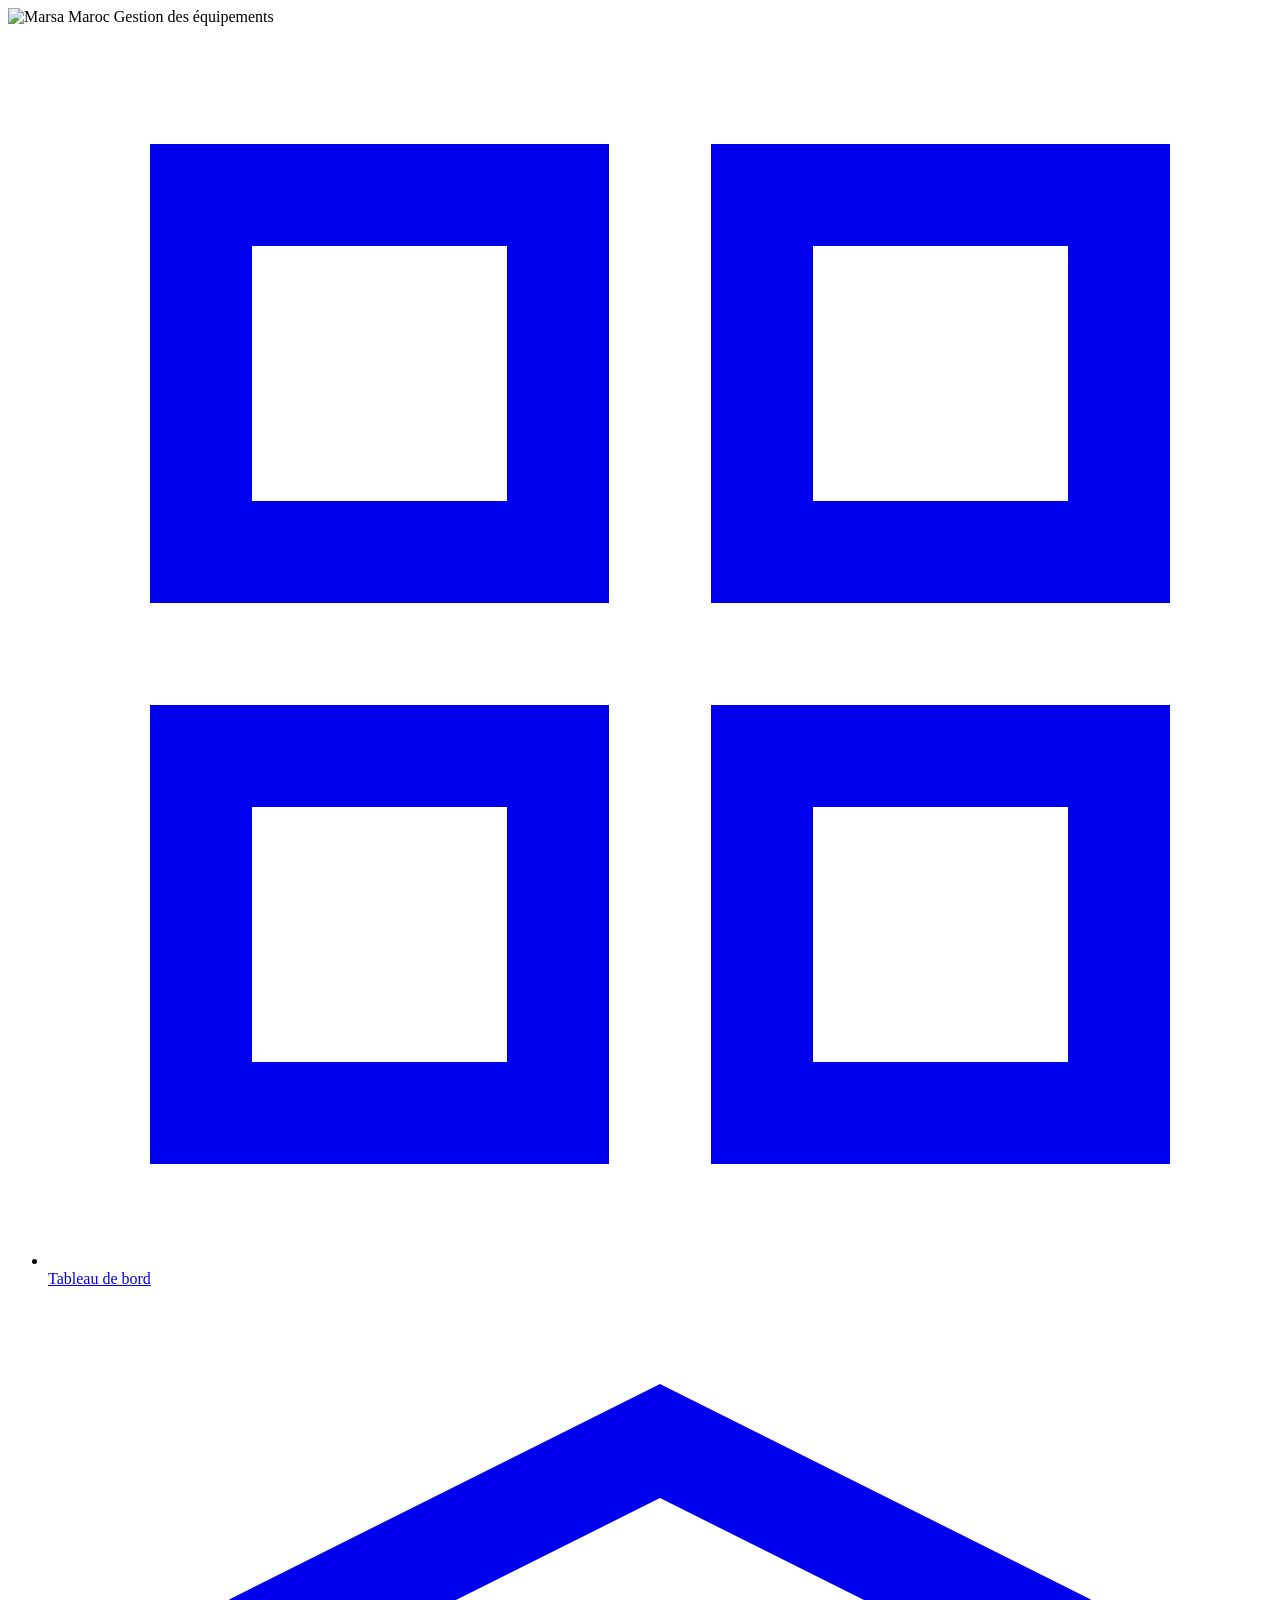
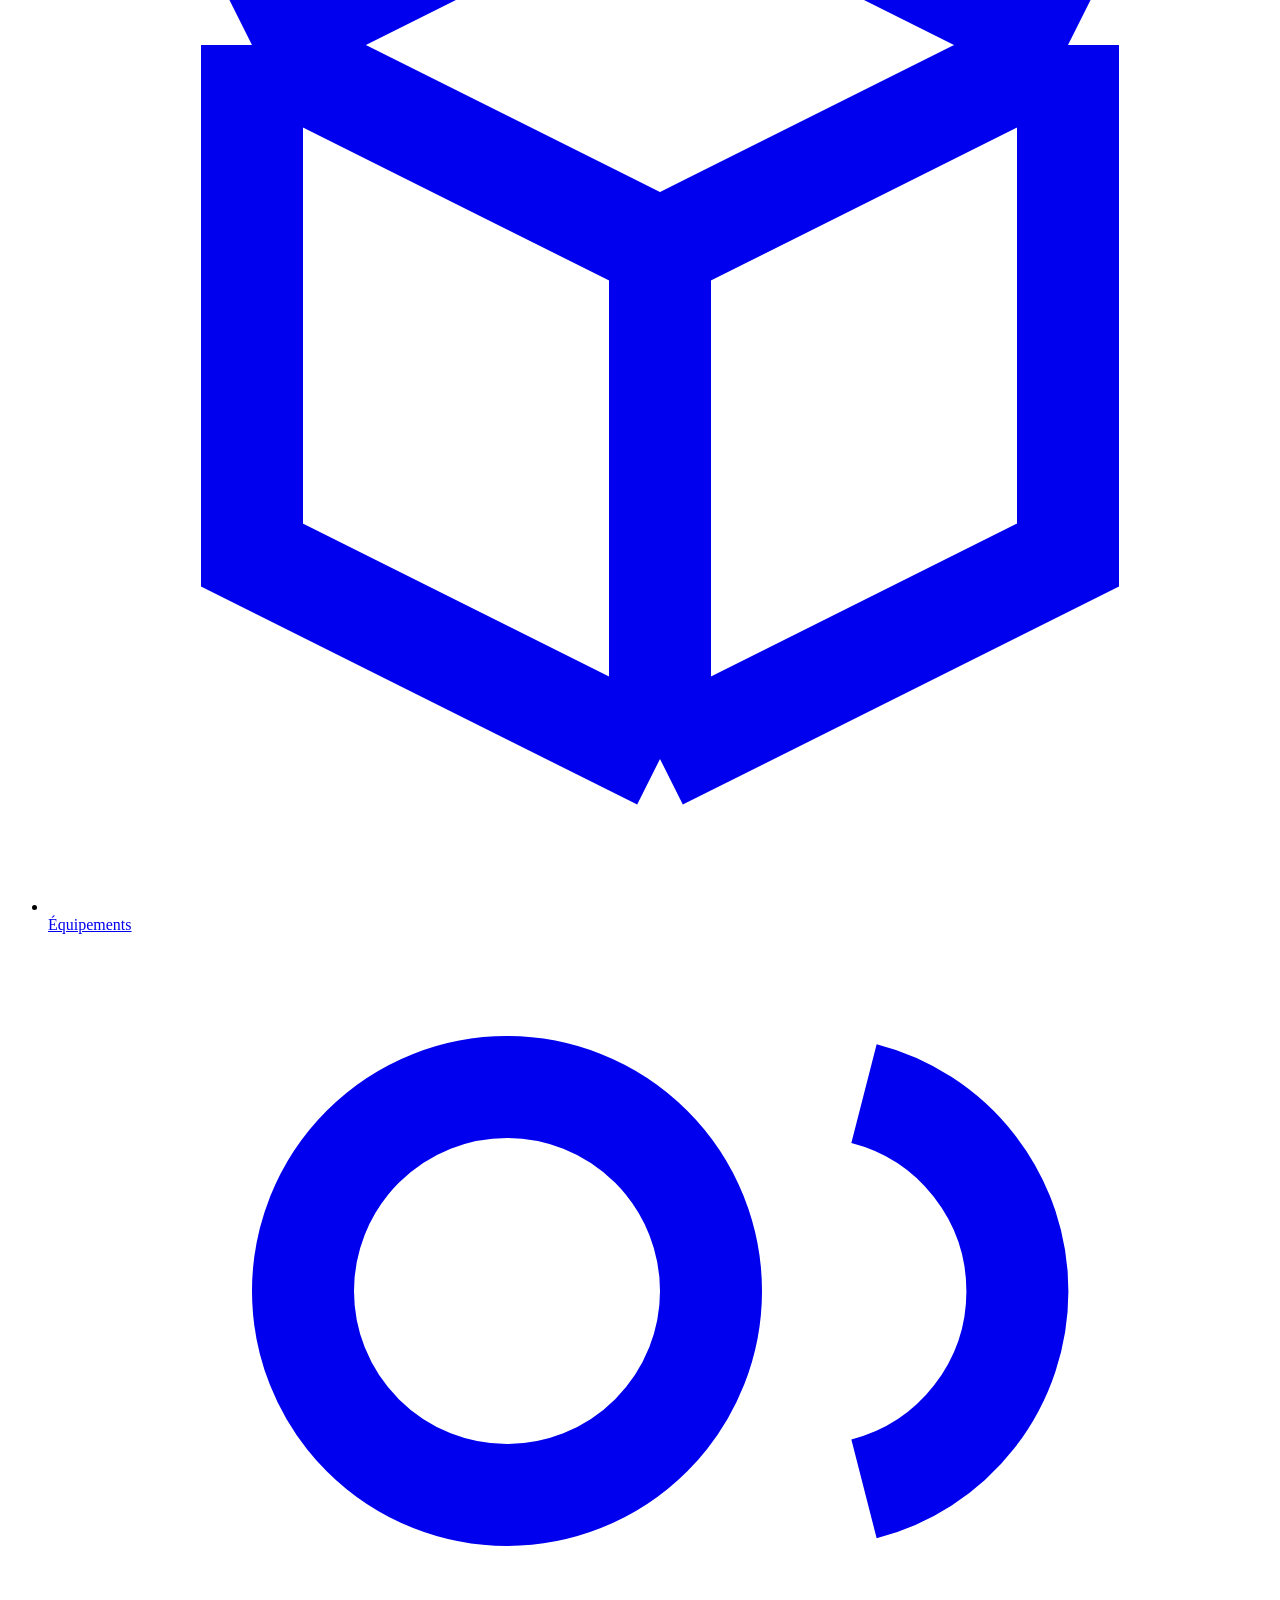
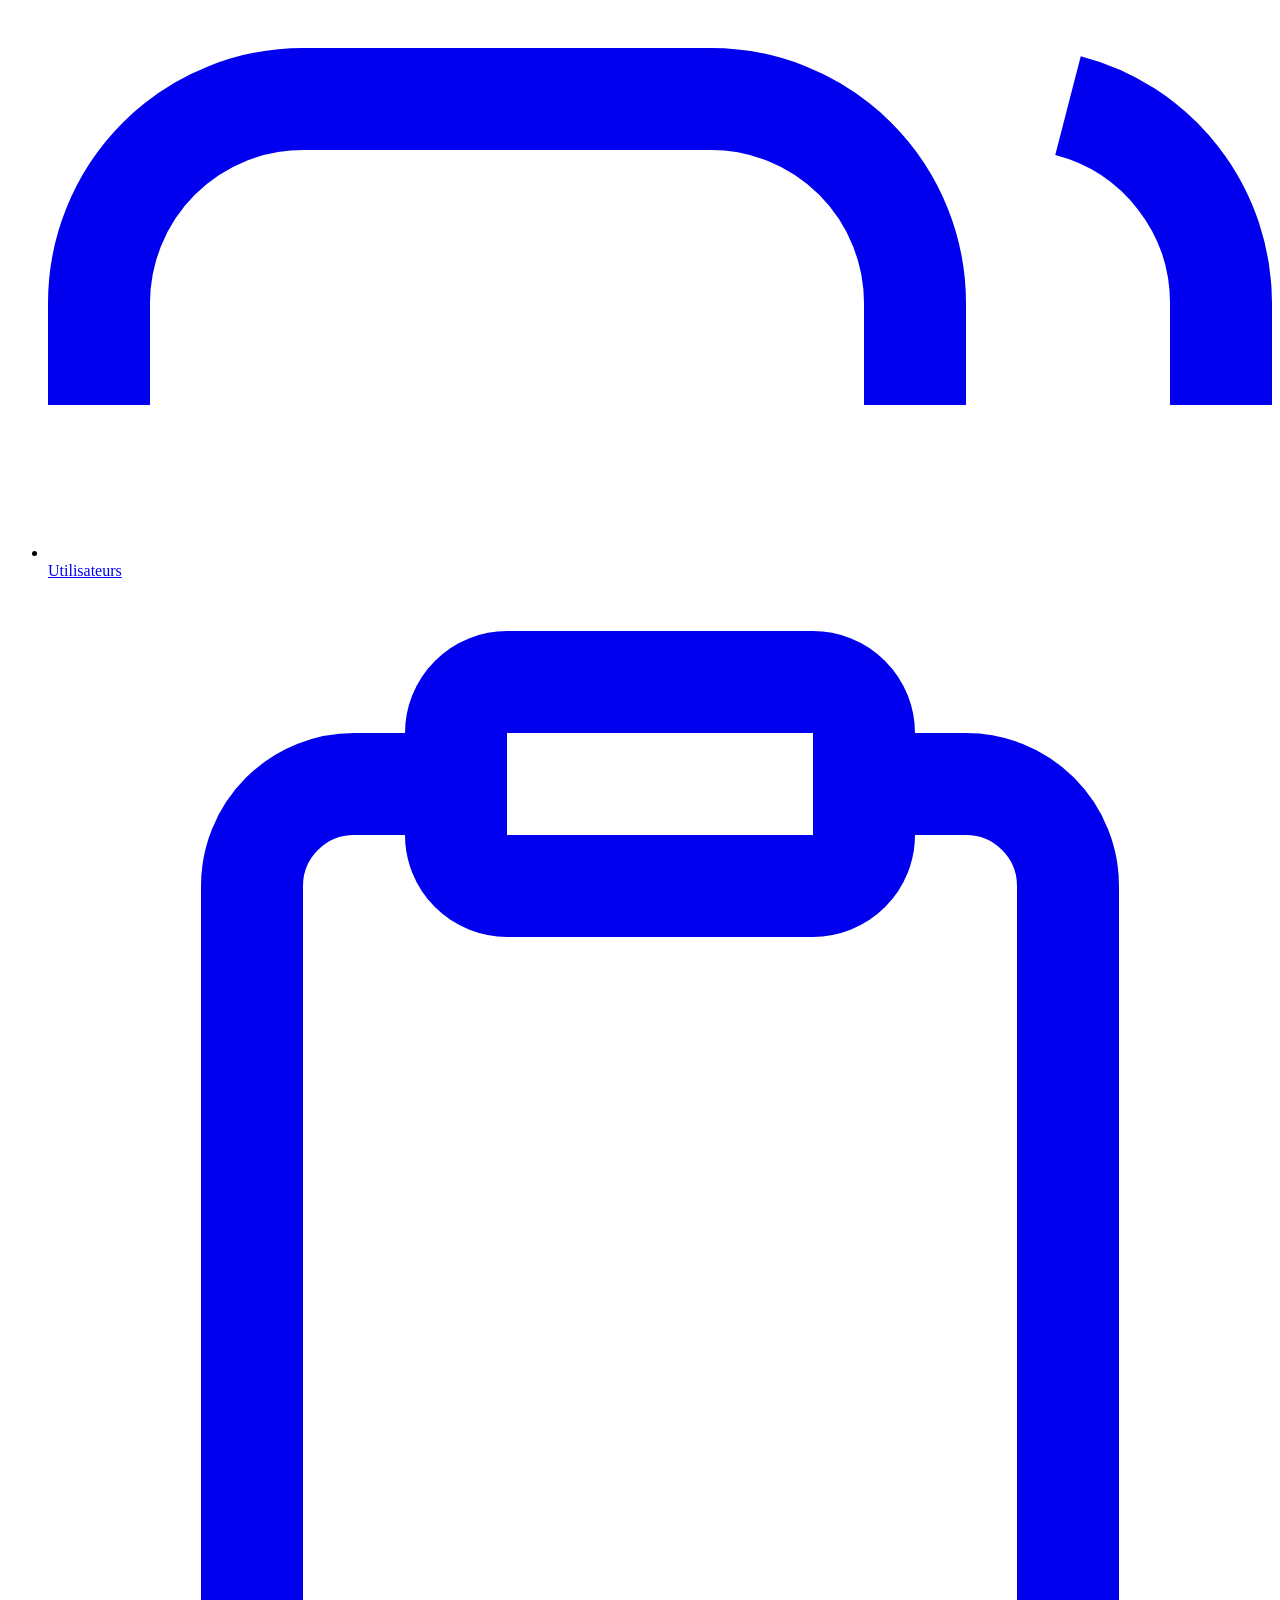
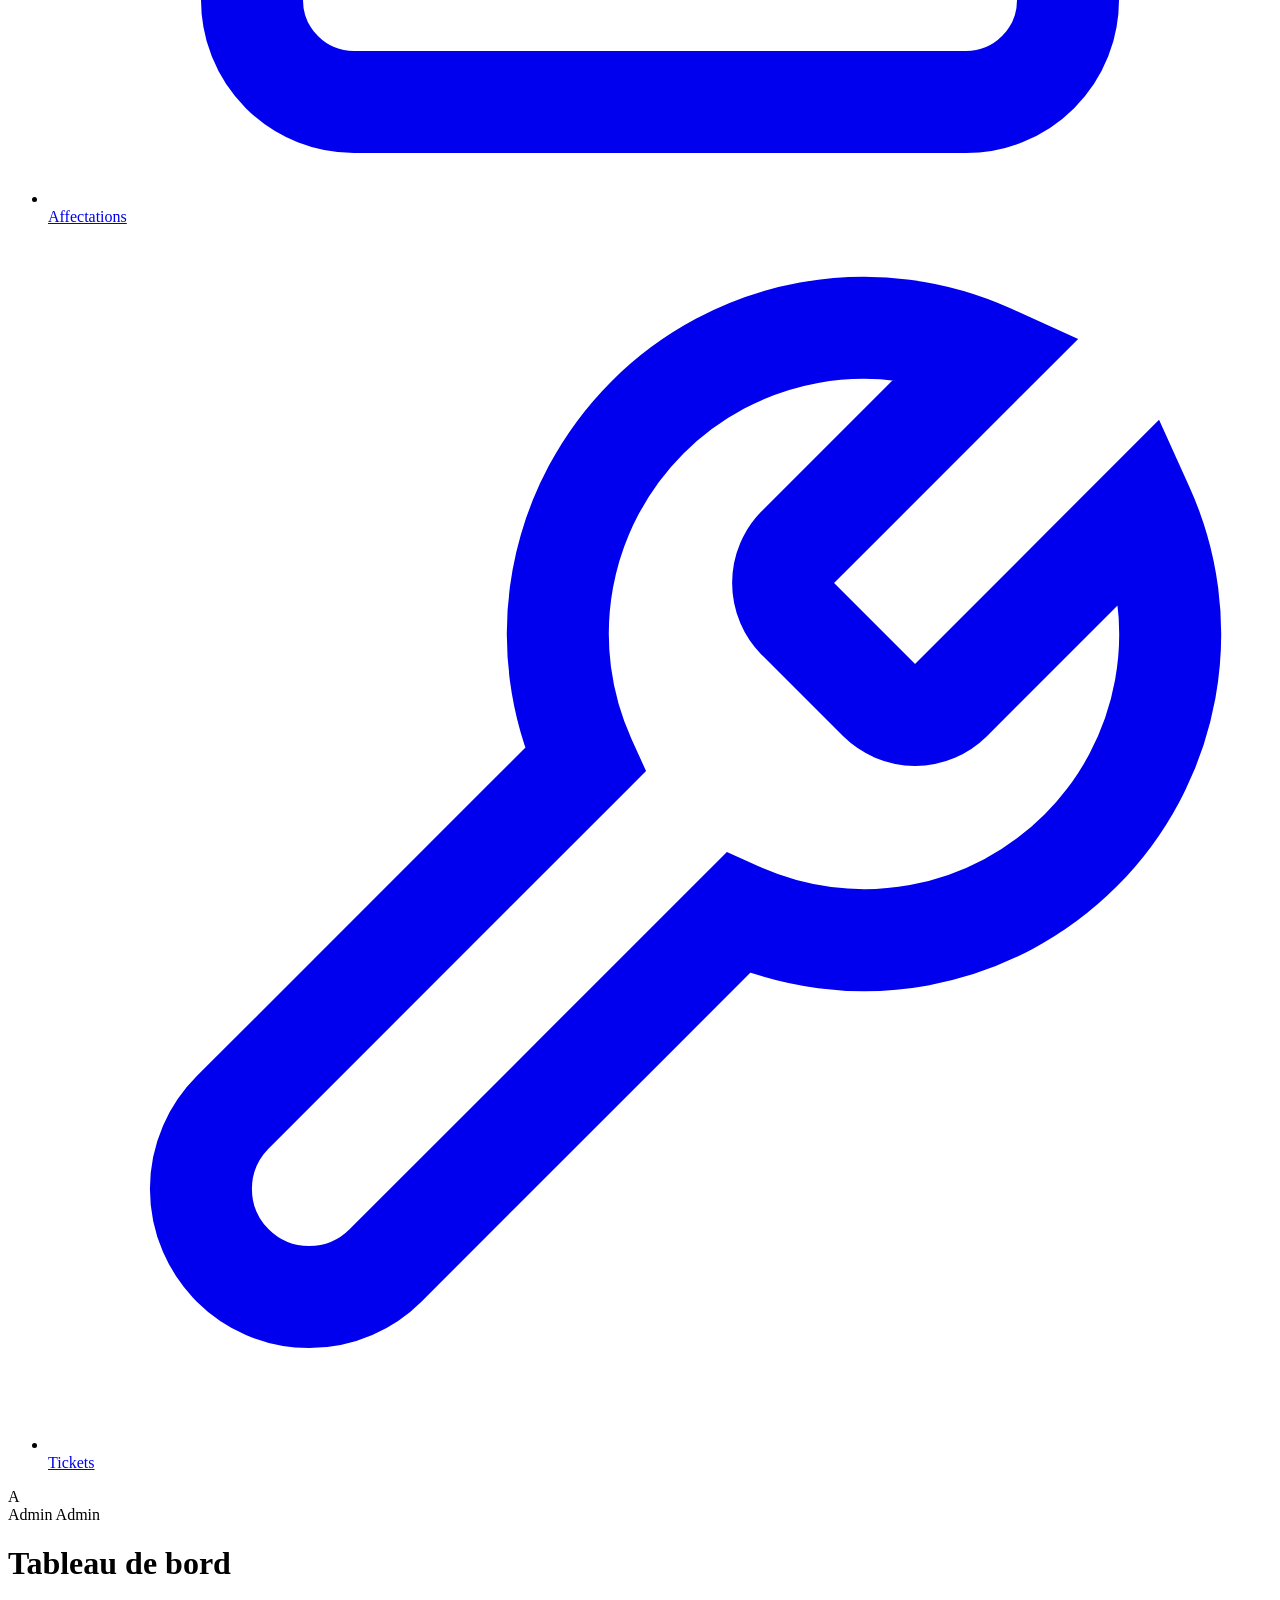
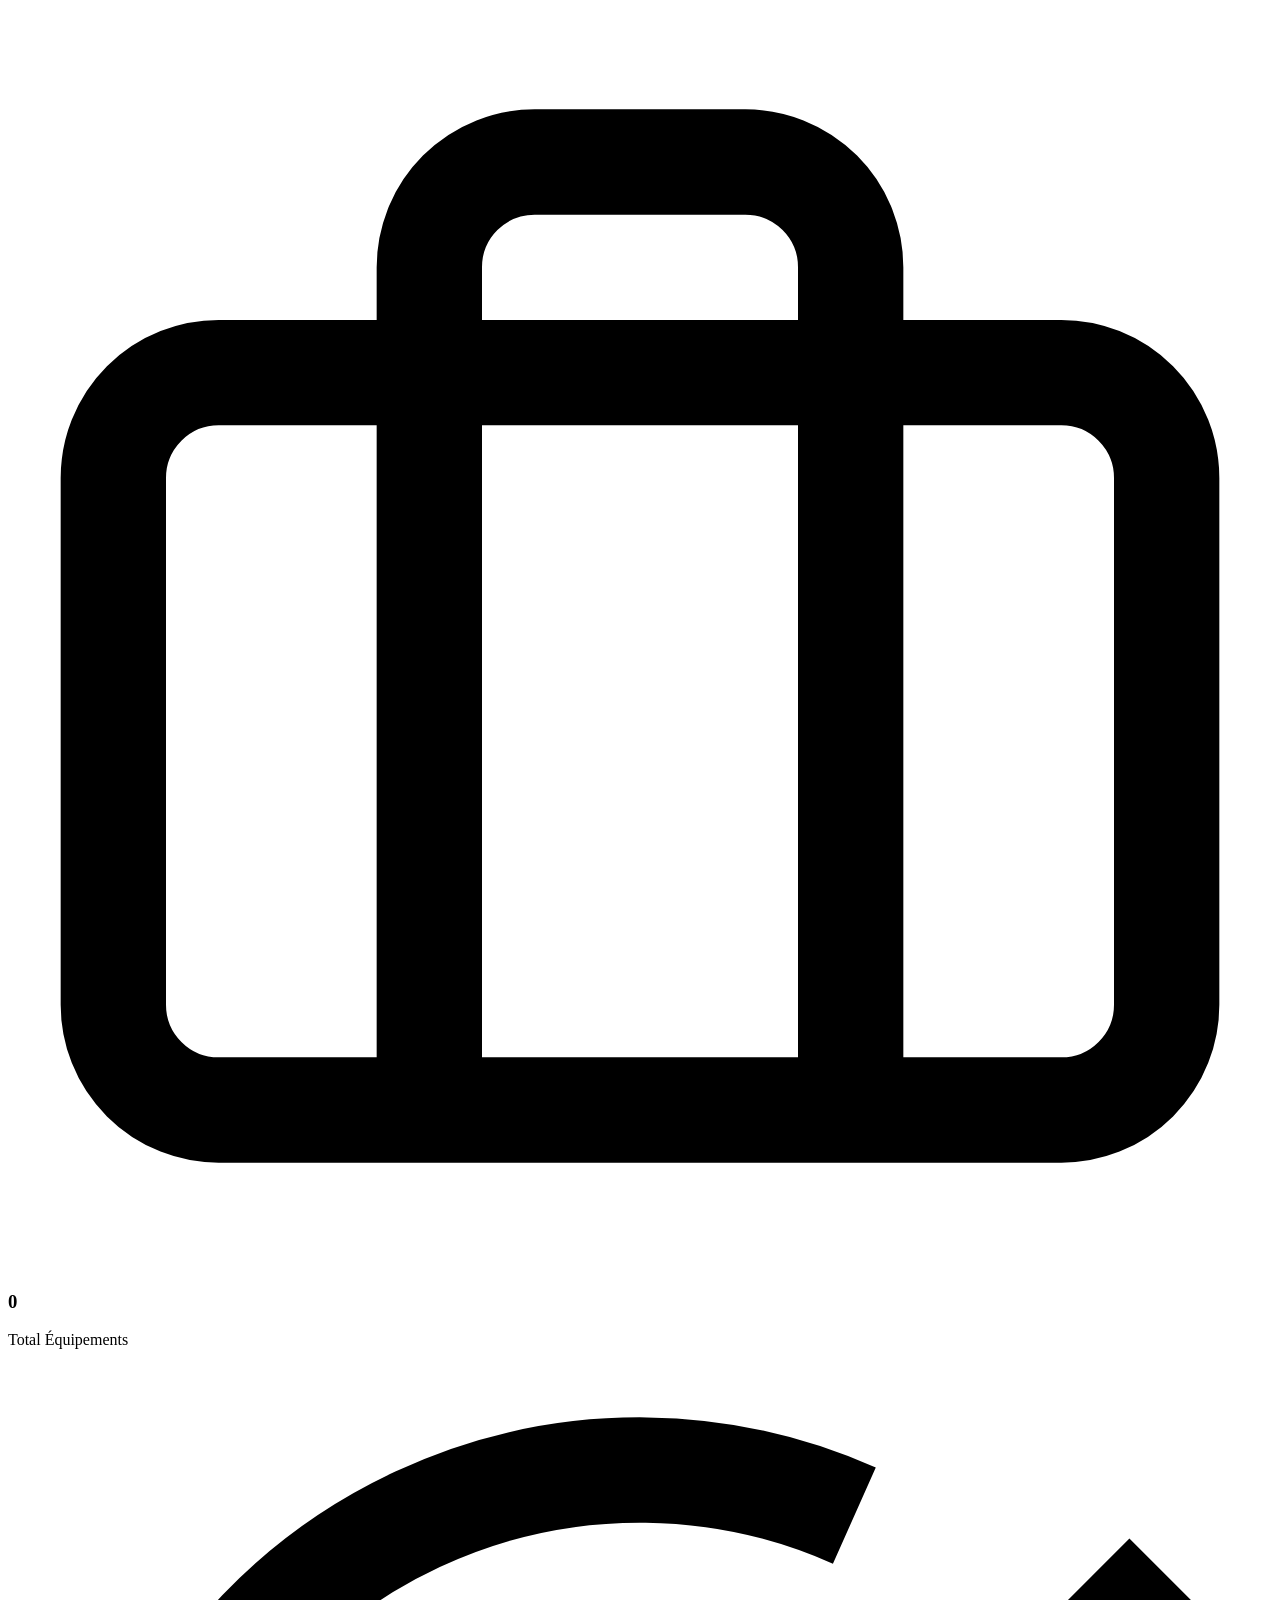
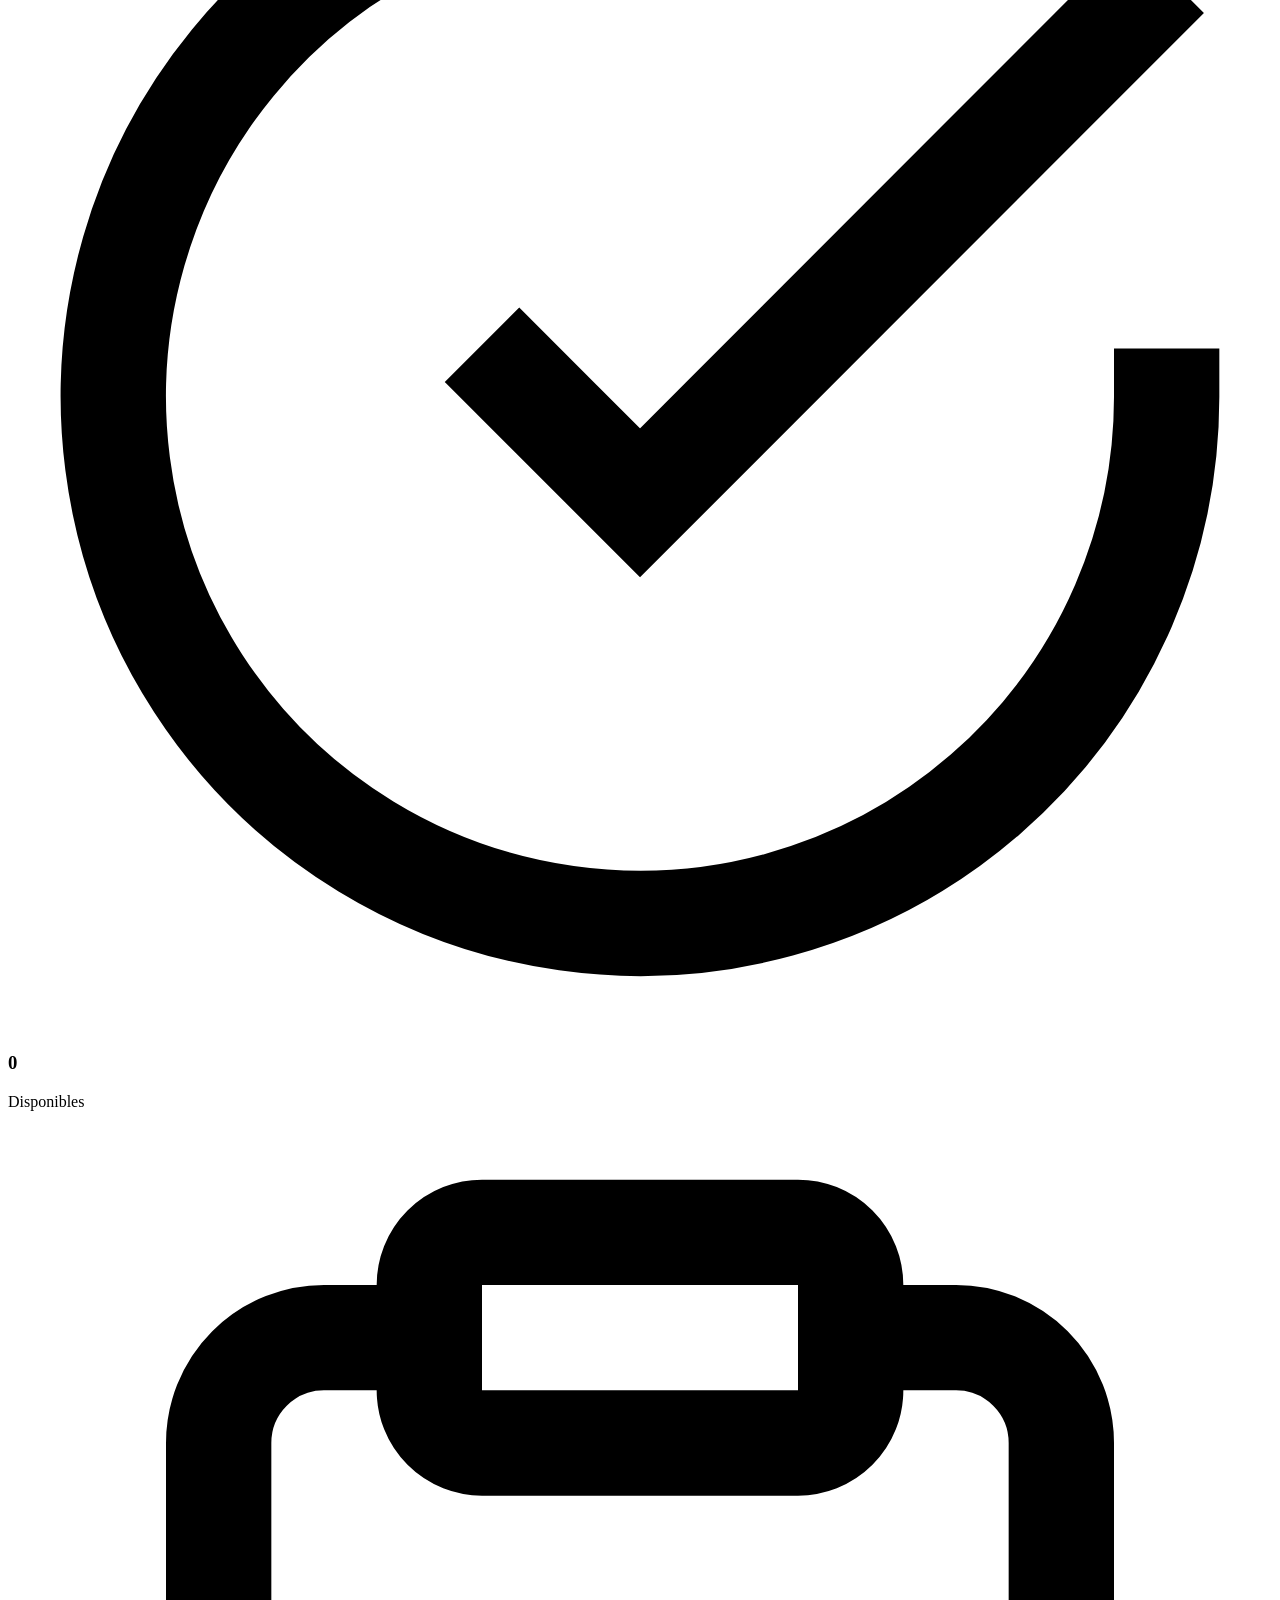
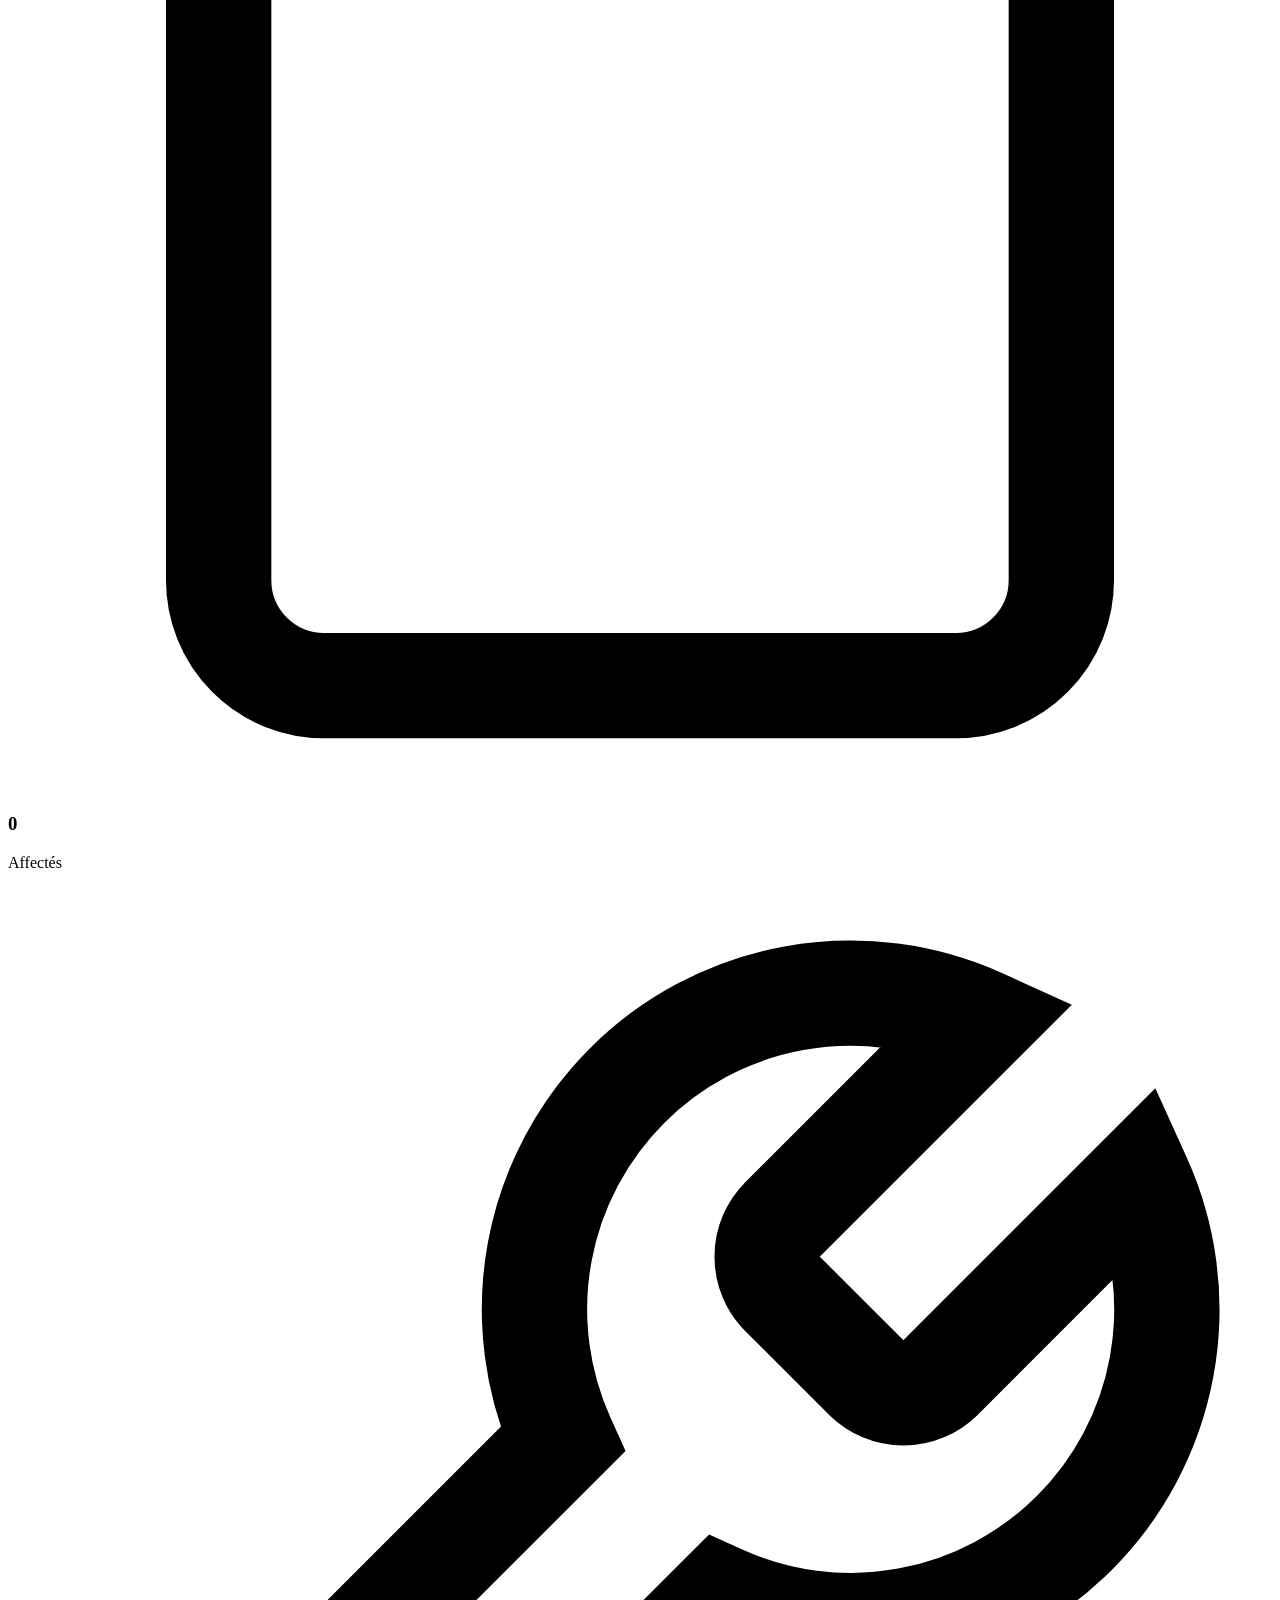
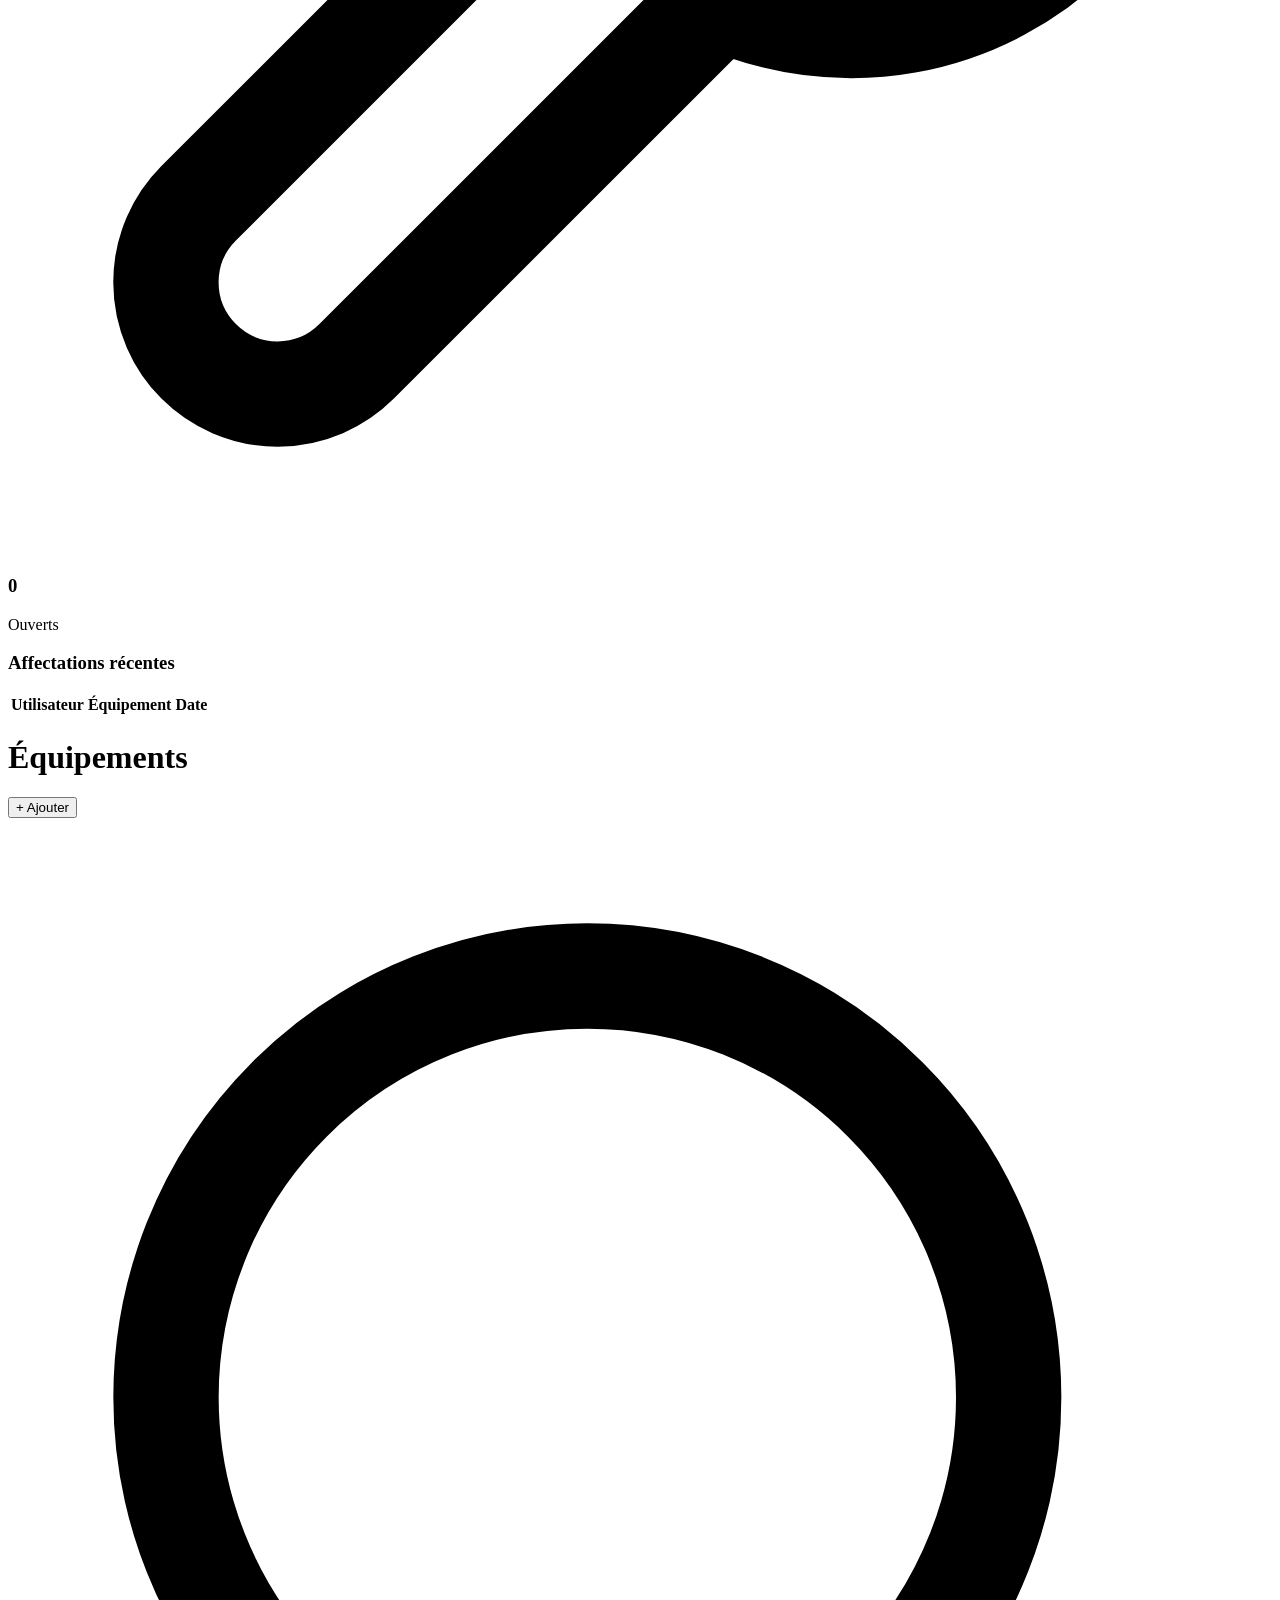
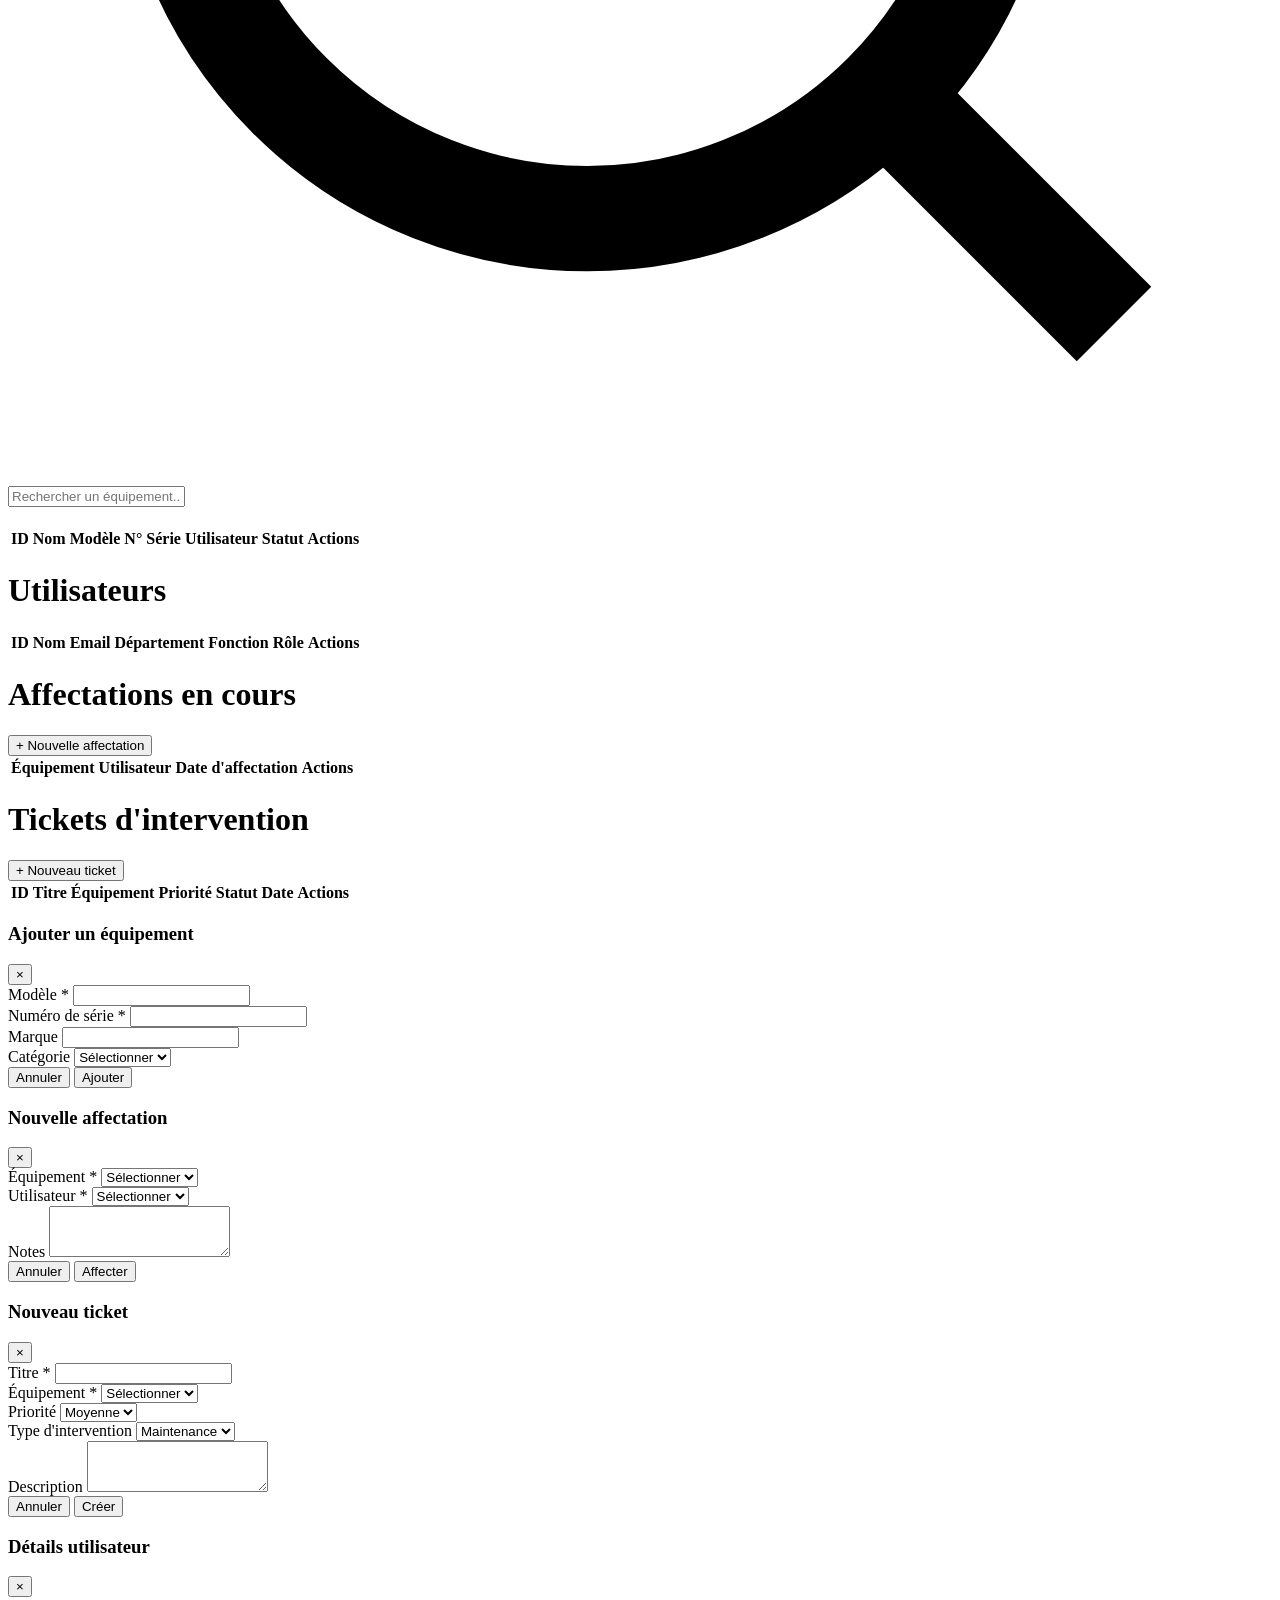
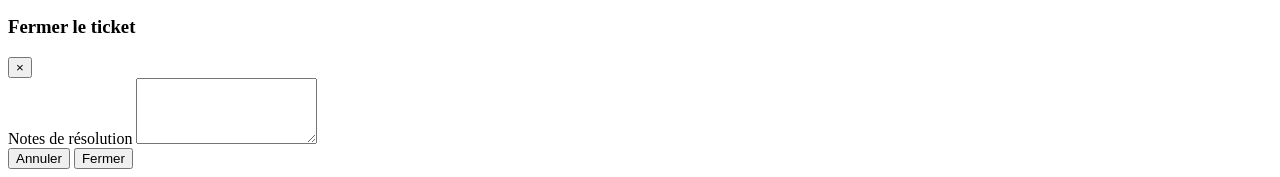
==== commit 20b4091d: "UI: Fix Equipment Tracking title, French labels, user display in equipment table" ====
--- a/src/main/resources/templates/index.html
+++ b/src/main/resources/templates/index.html
@@ -3,7 +3,7 @@
 <head>
     <meta charset="UTF-8">
     <meta name="viewport" content="width=device-width, initial-scale=1.0">
-    <title>Marsa Maroc - Equipment Tracking</title>
+    <title>Marsa Maroc</title>
     <link rel="stylesheet" href="/css/style.css">
     <link rel="preconnect" href="https://fonts.googleapis.com">
     <link href="https://fonts.googleapis.com/css2?family=Inter:wght@300;400;500;600;700;800&display=swap" rel="stylesheet">
@@ -12,7 +12,7 @@
     <nav class="top-nav">
         <div class="nav-logo">
             <img src="/images/logo.png" alt="Marsa Maroc" class="logo-img">
-            <span class="nav-brand">Equipment Tracking</span>
+            <span class="nav-brand">Gestion des équipements</span>
         </div>
         <ul class="nav-menu">
             <li><a href="#" onclick="showTab('dashboard')" class="active" data-tab="dashboard">
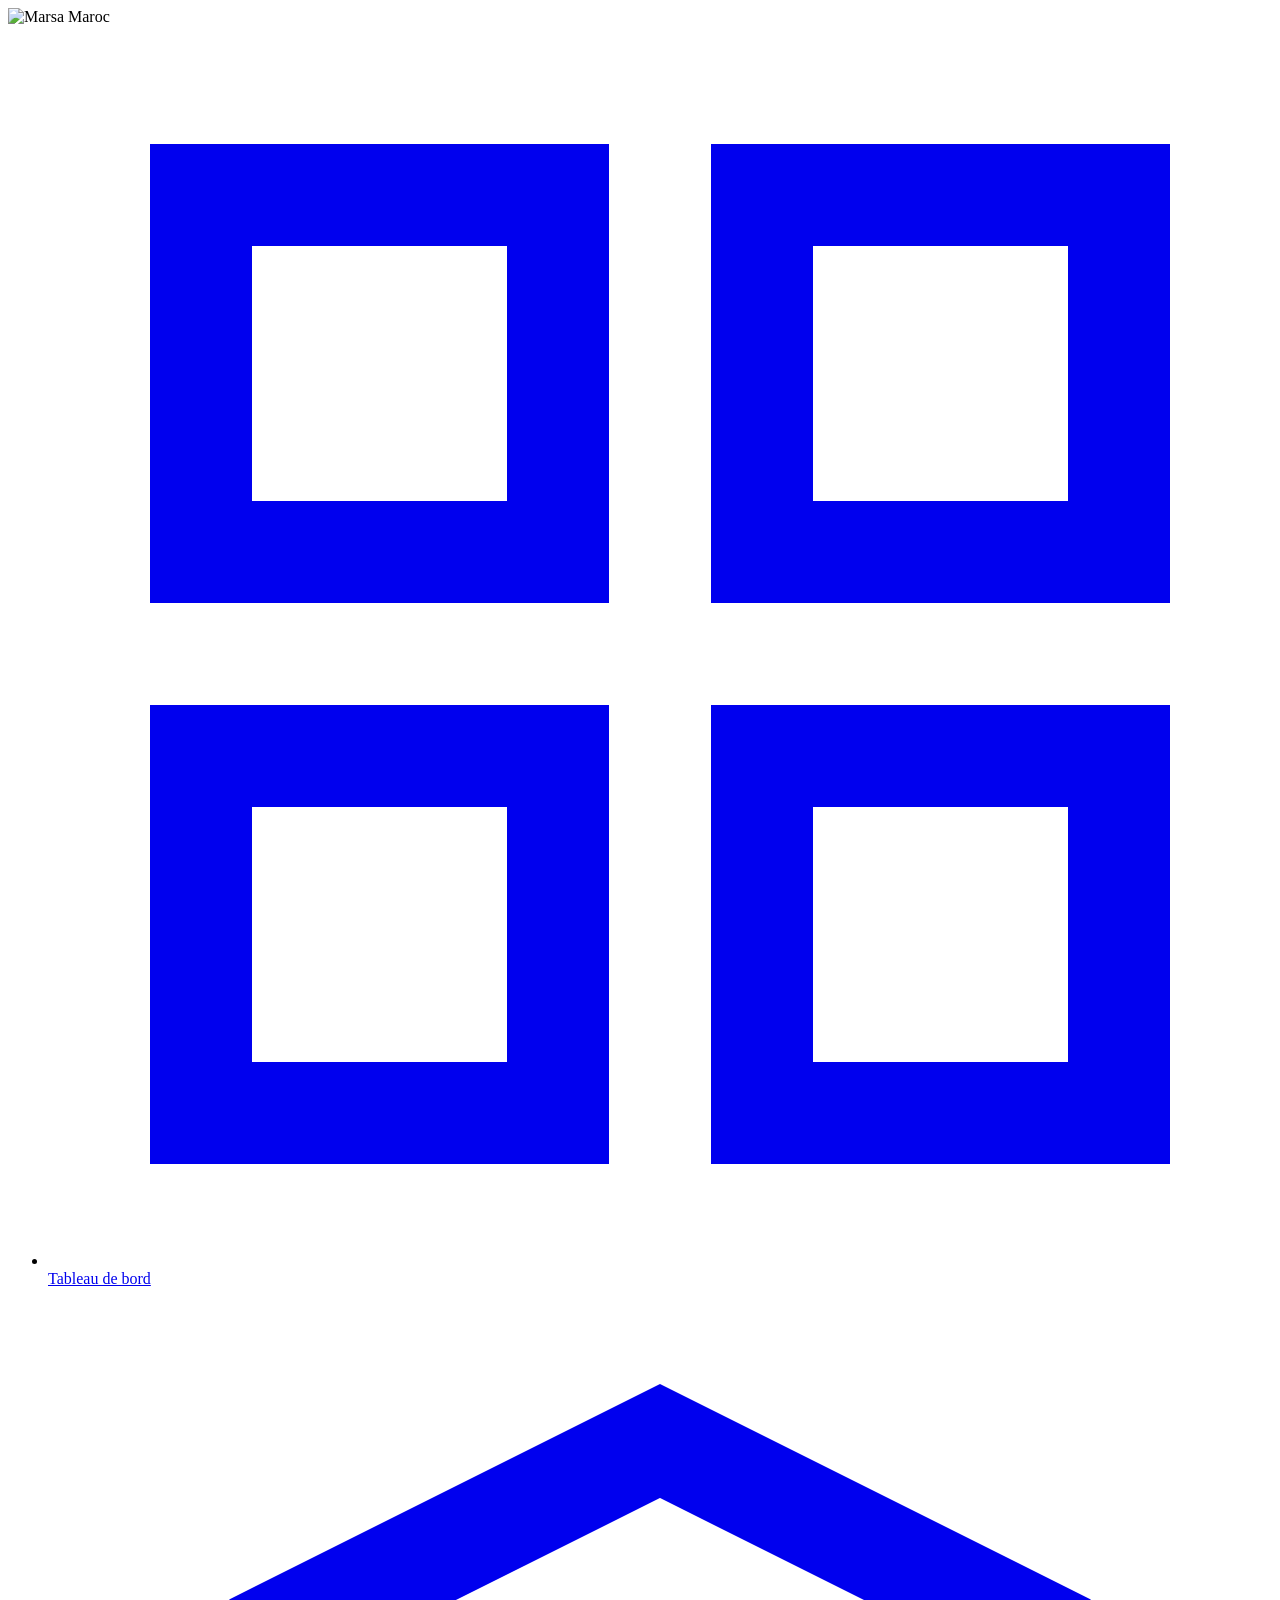
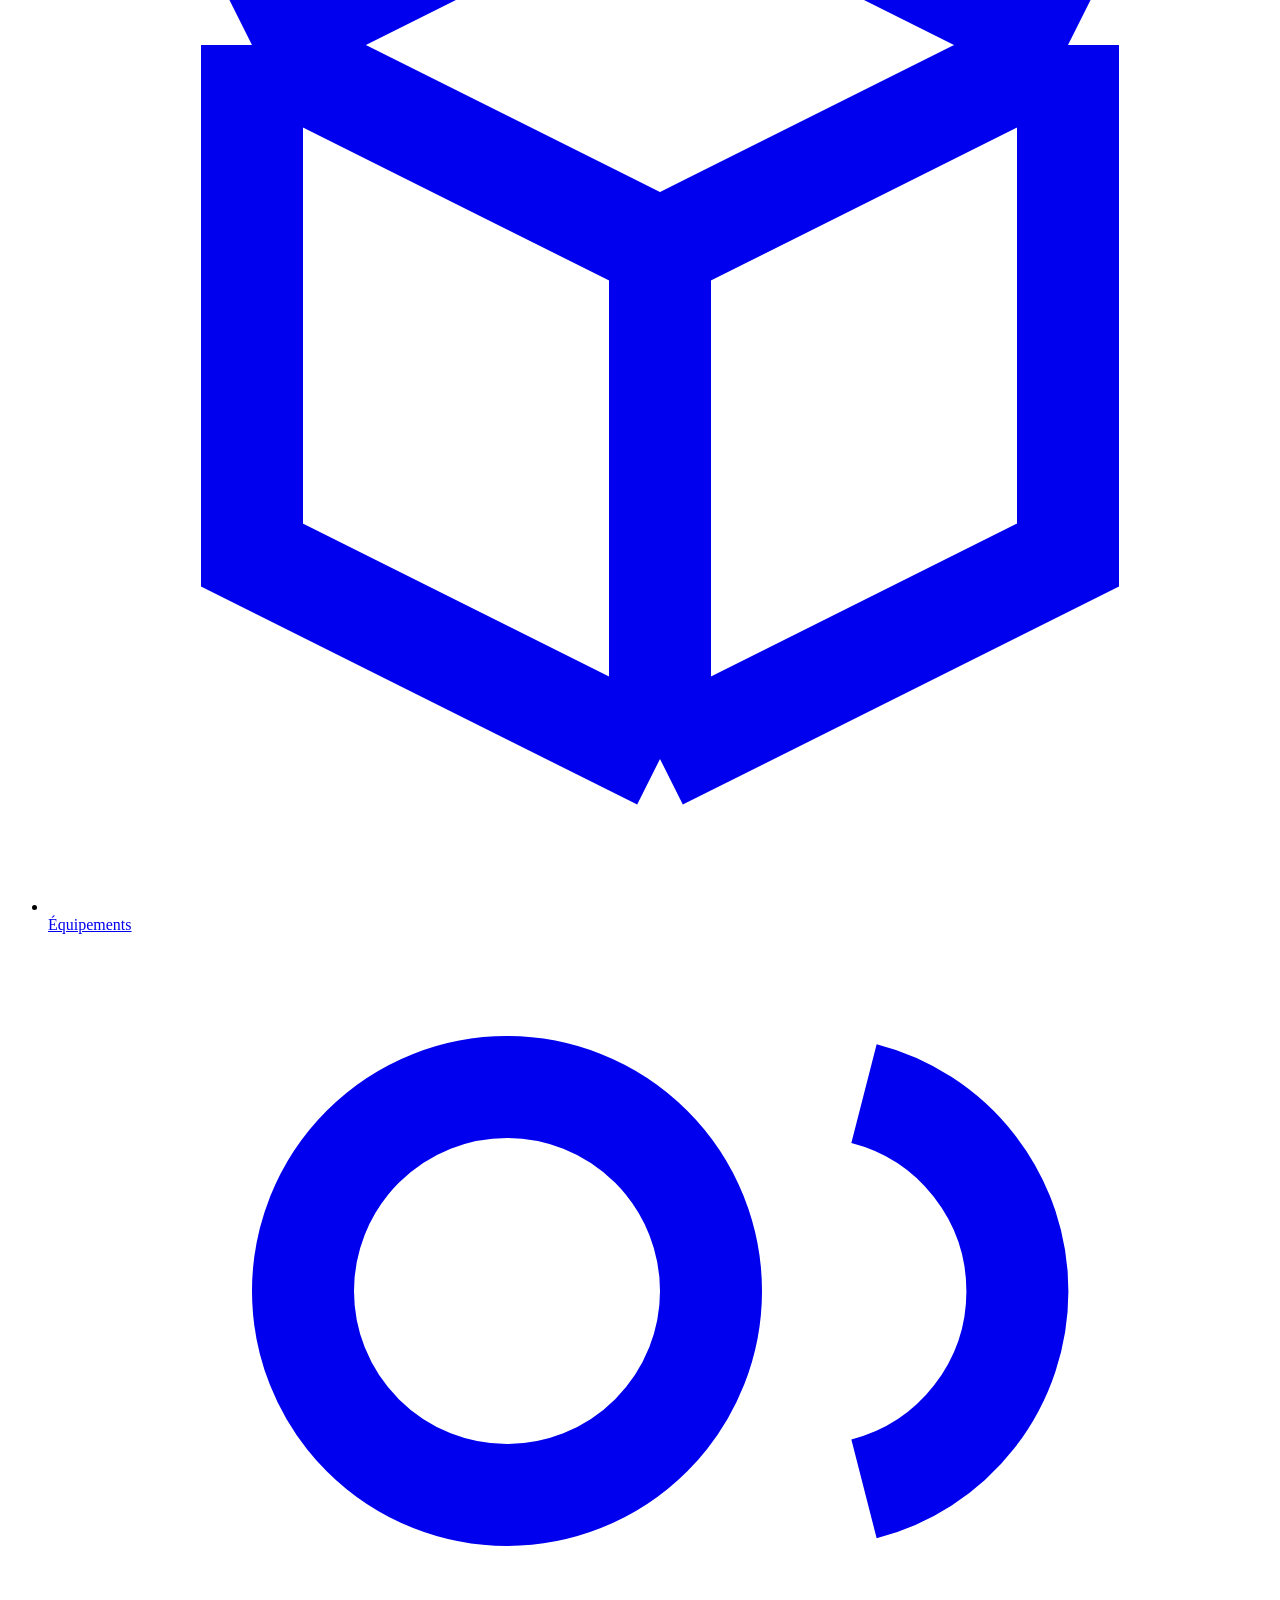
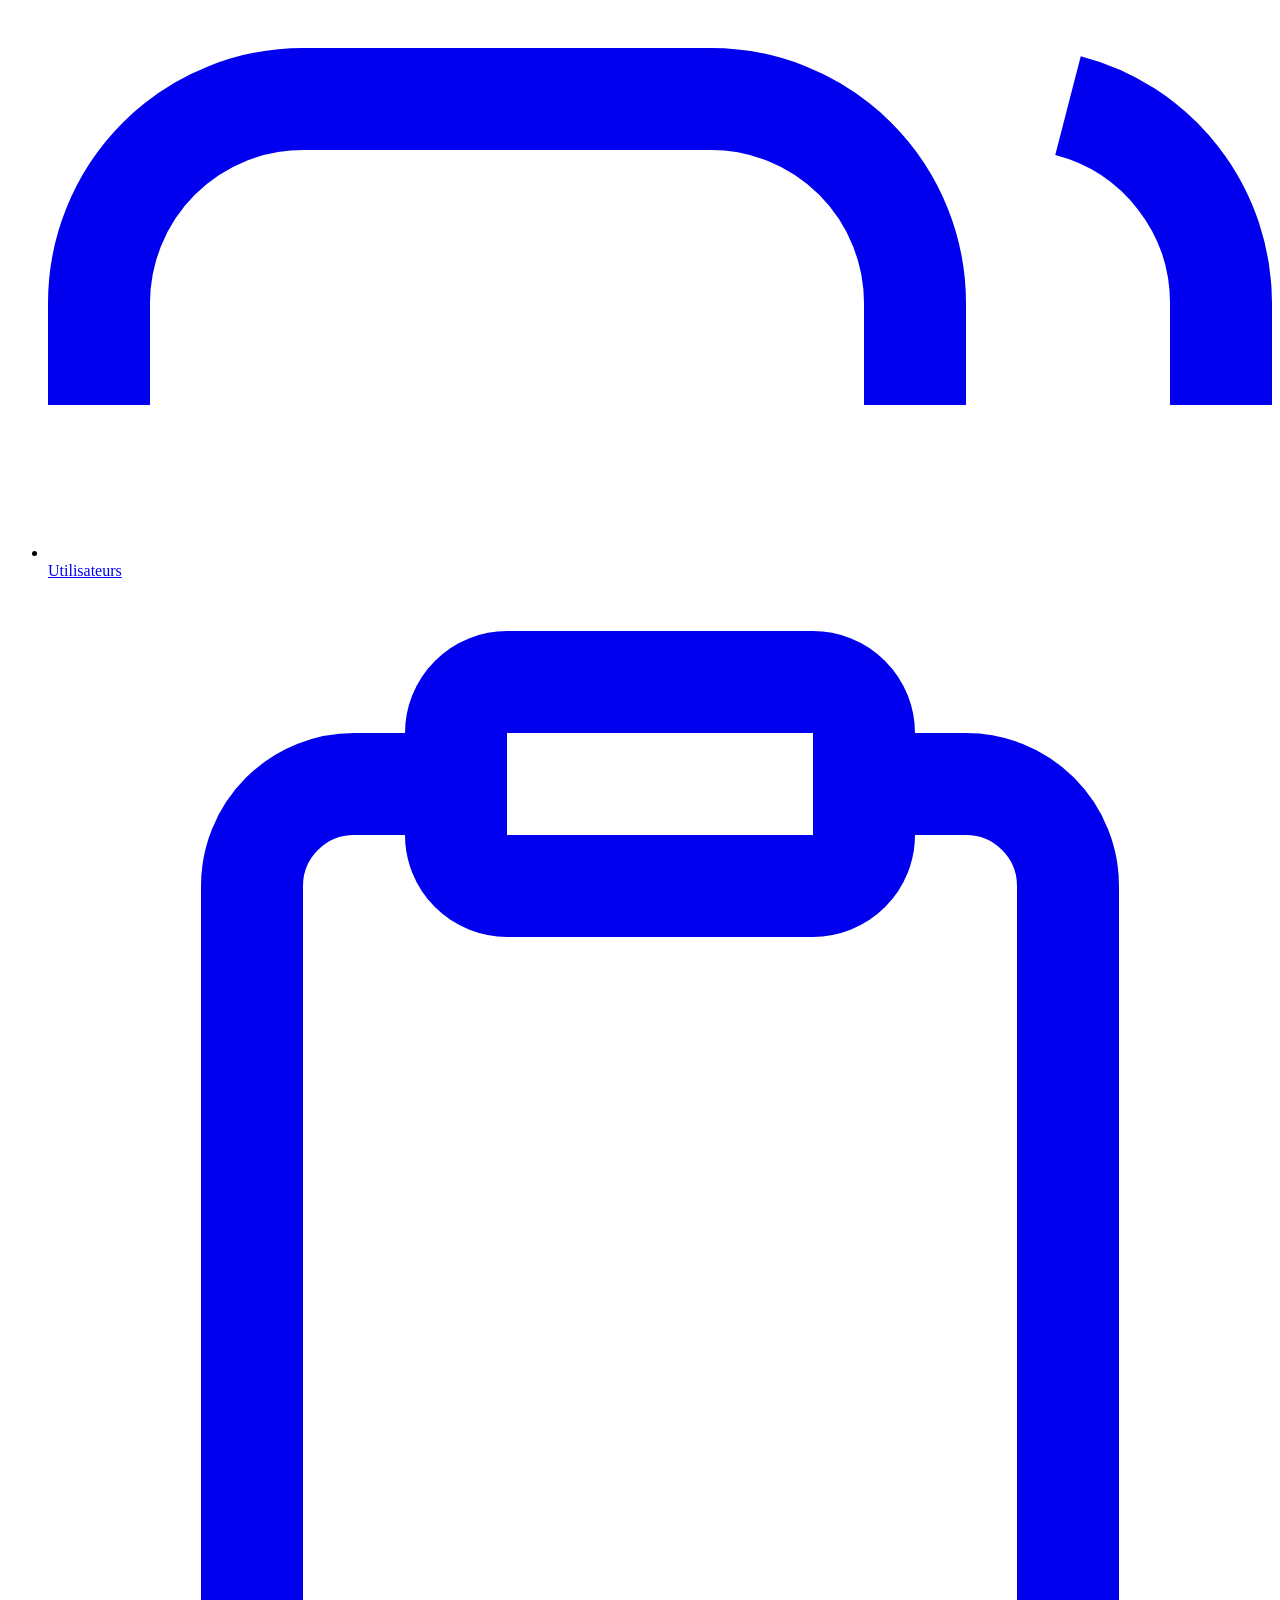
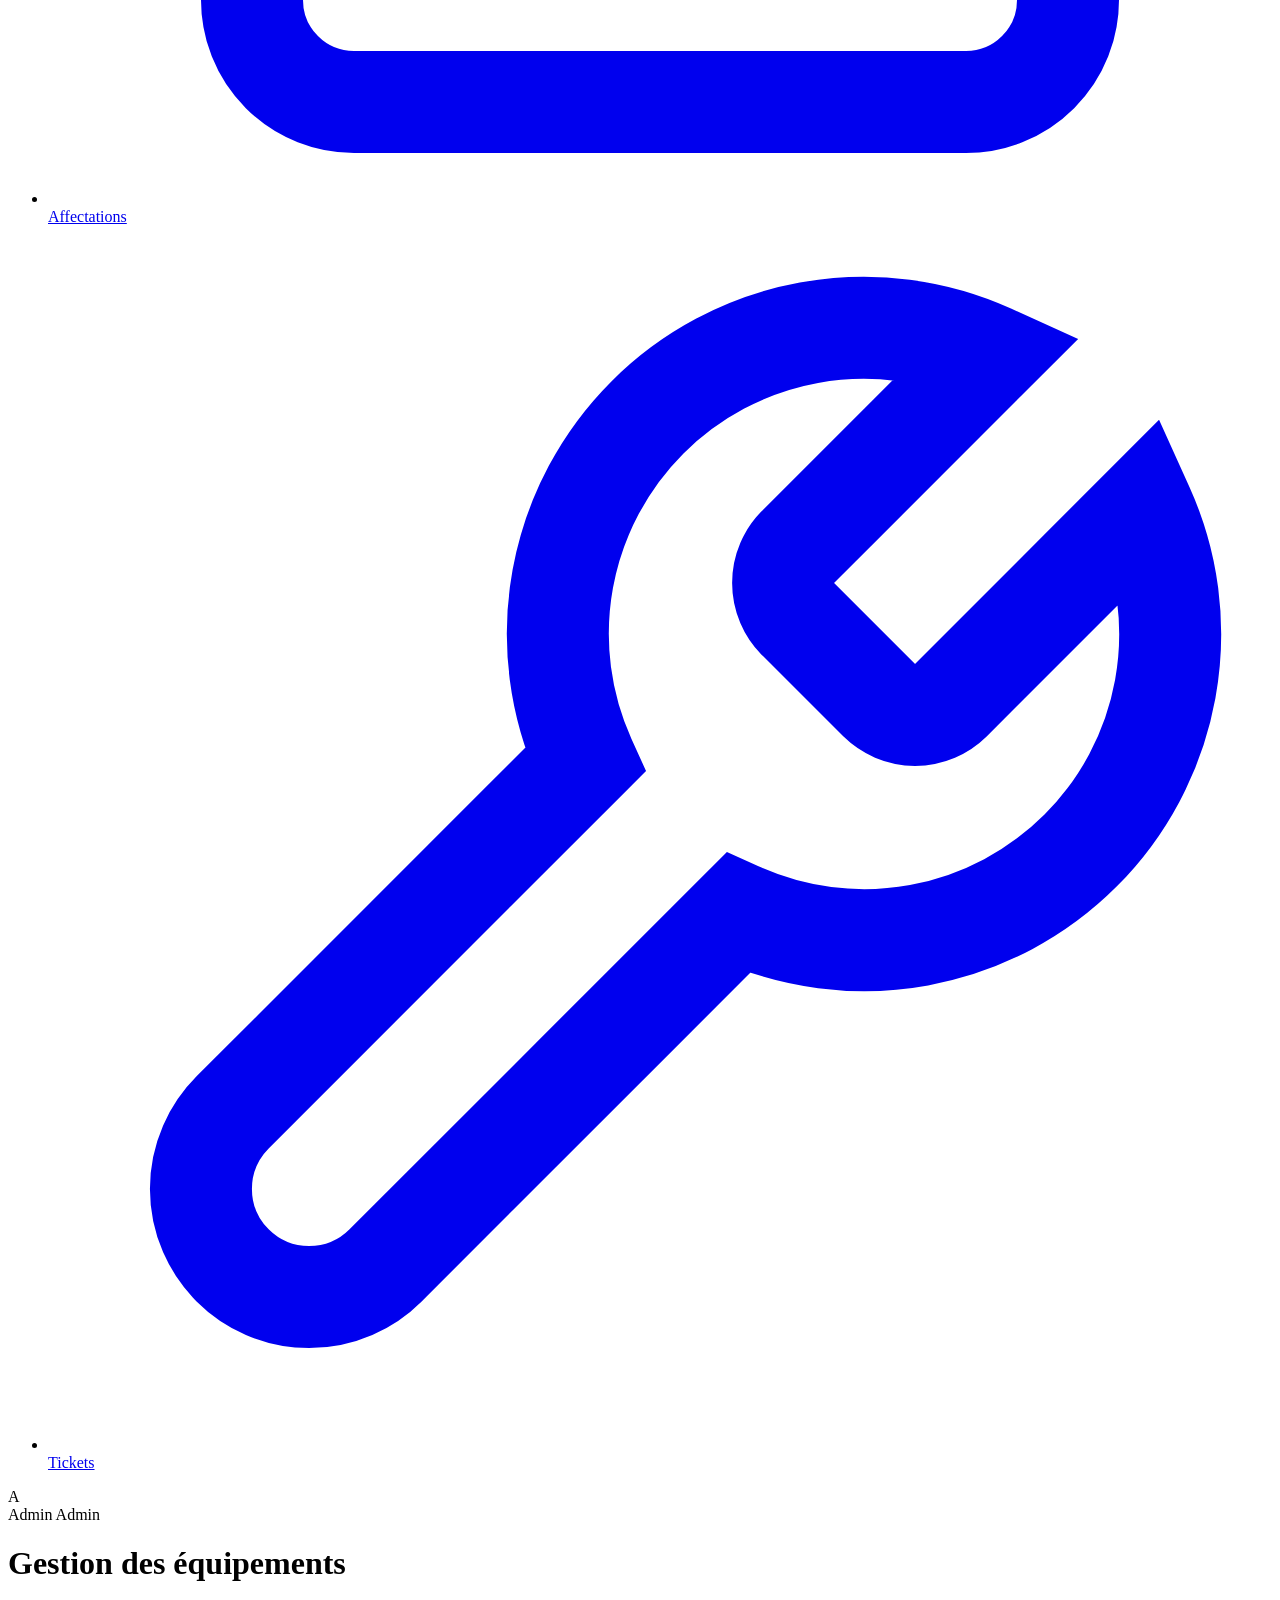
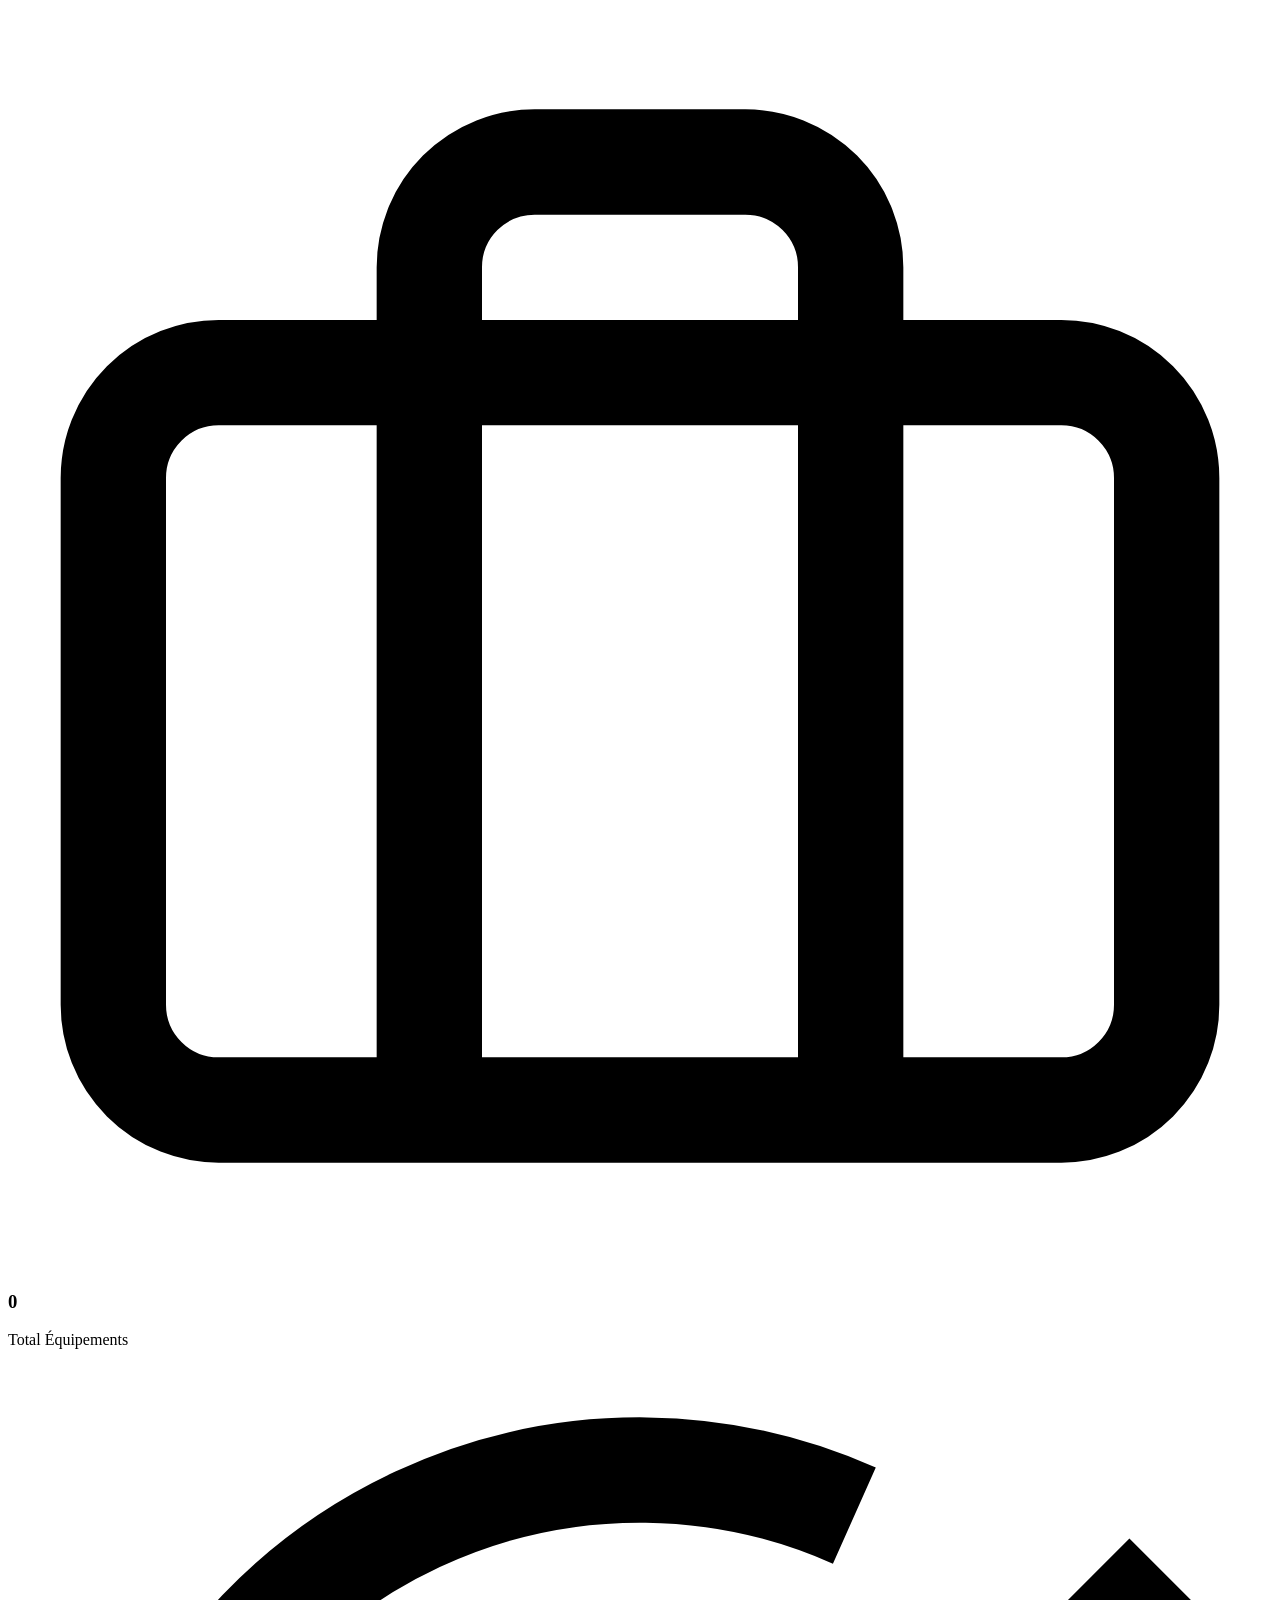
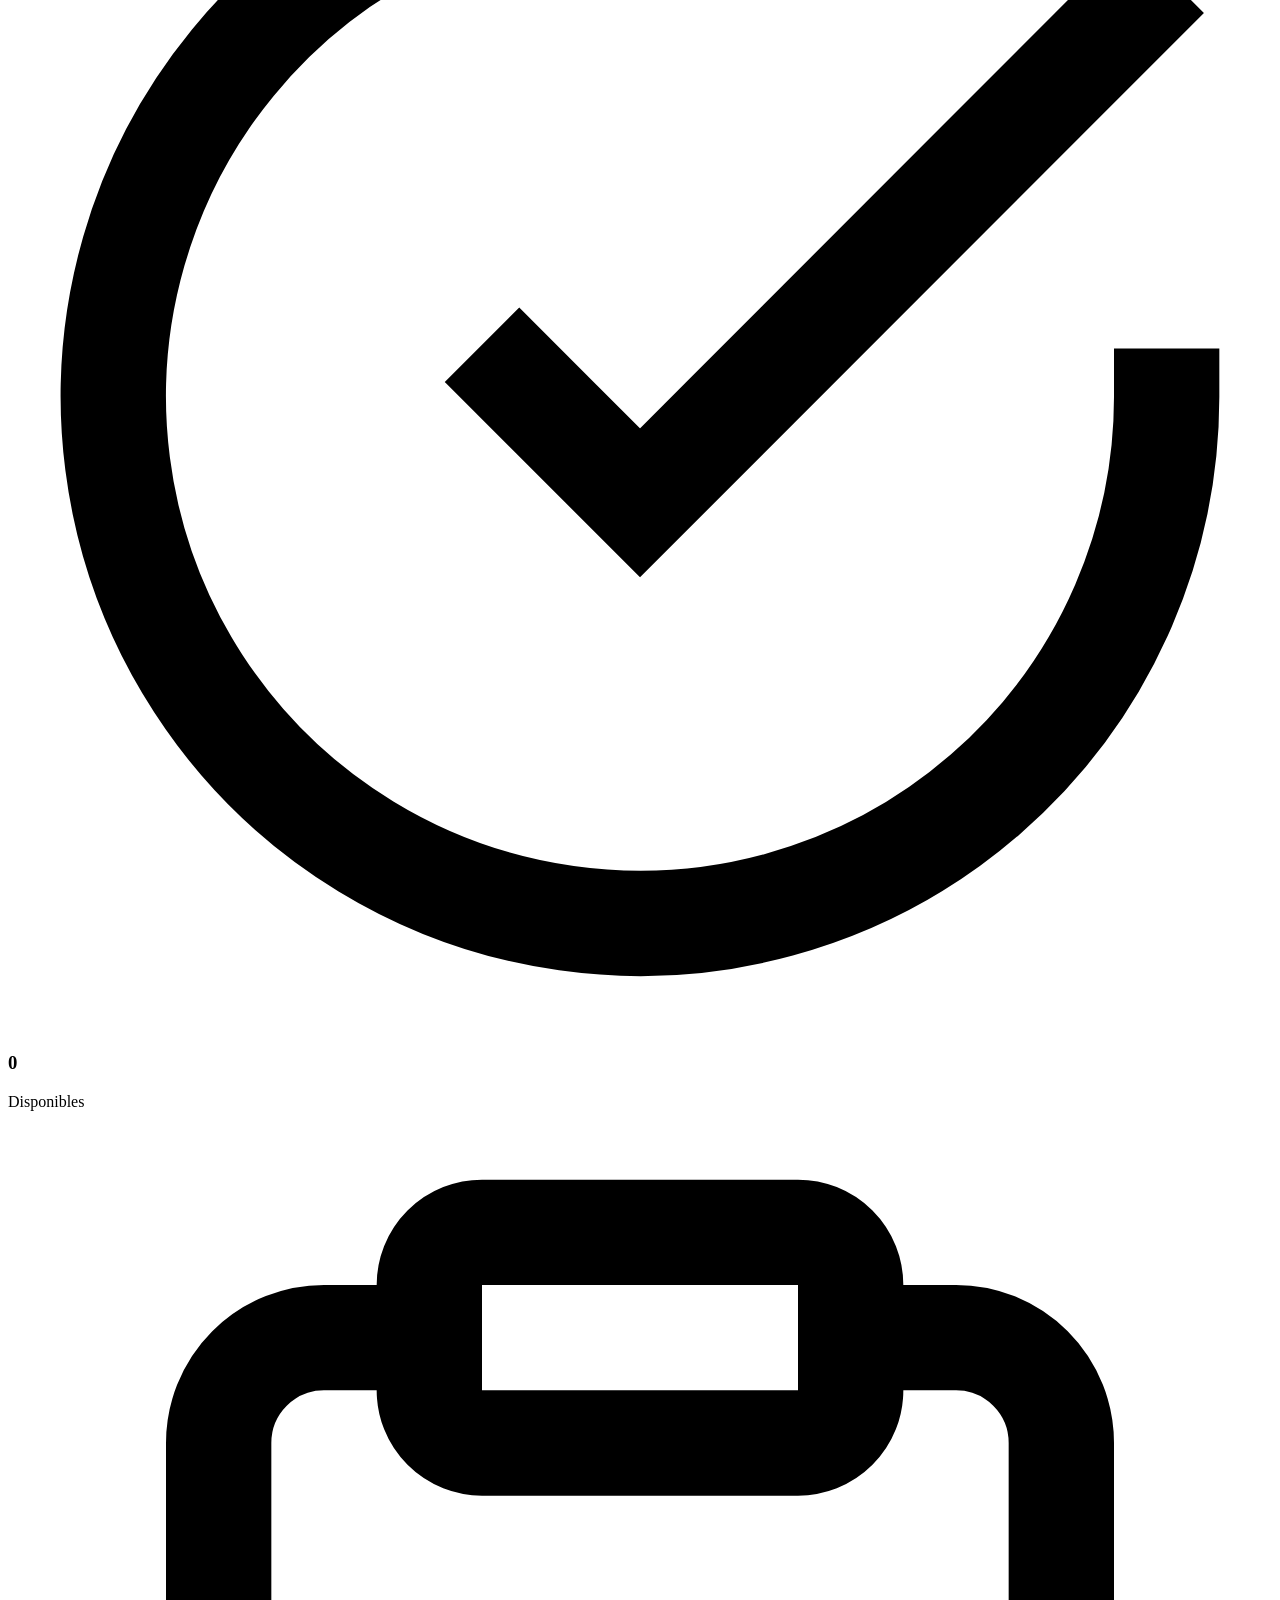
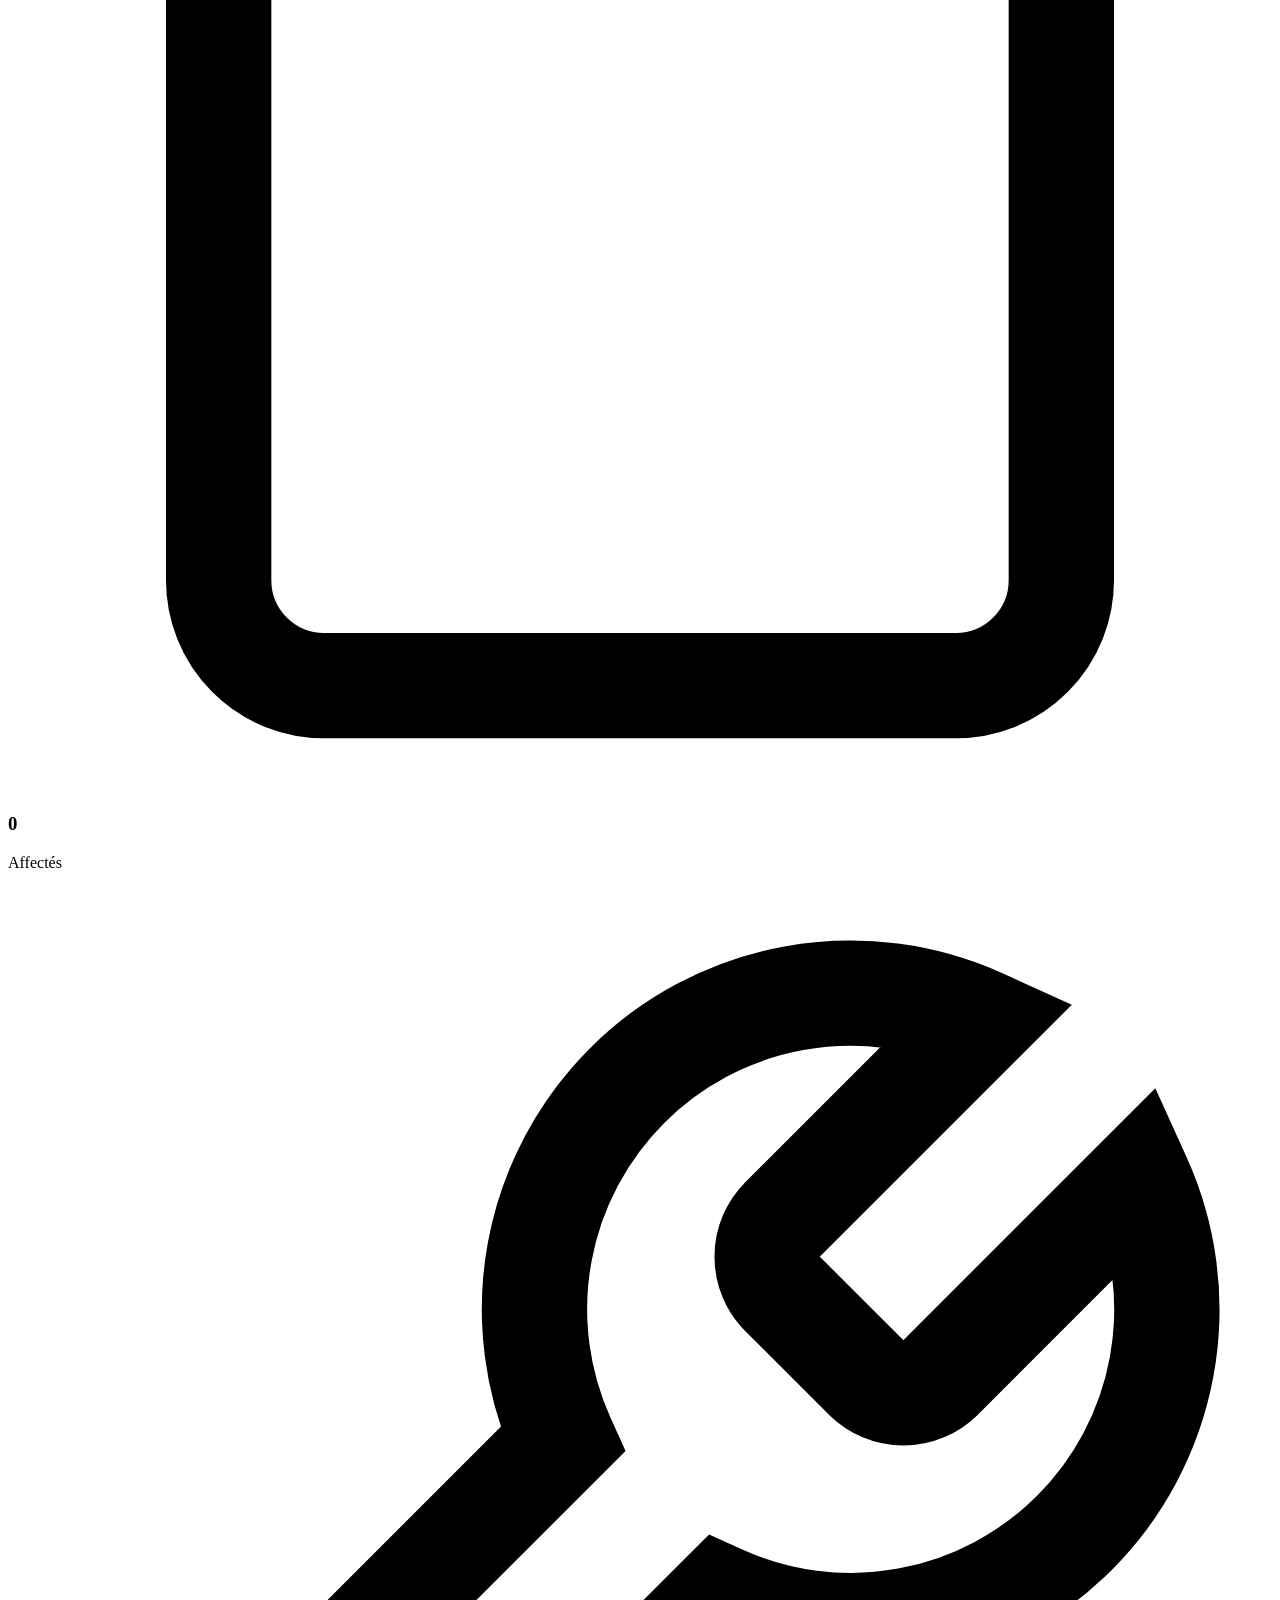
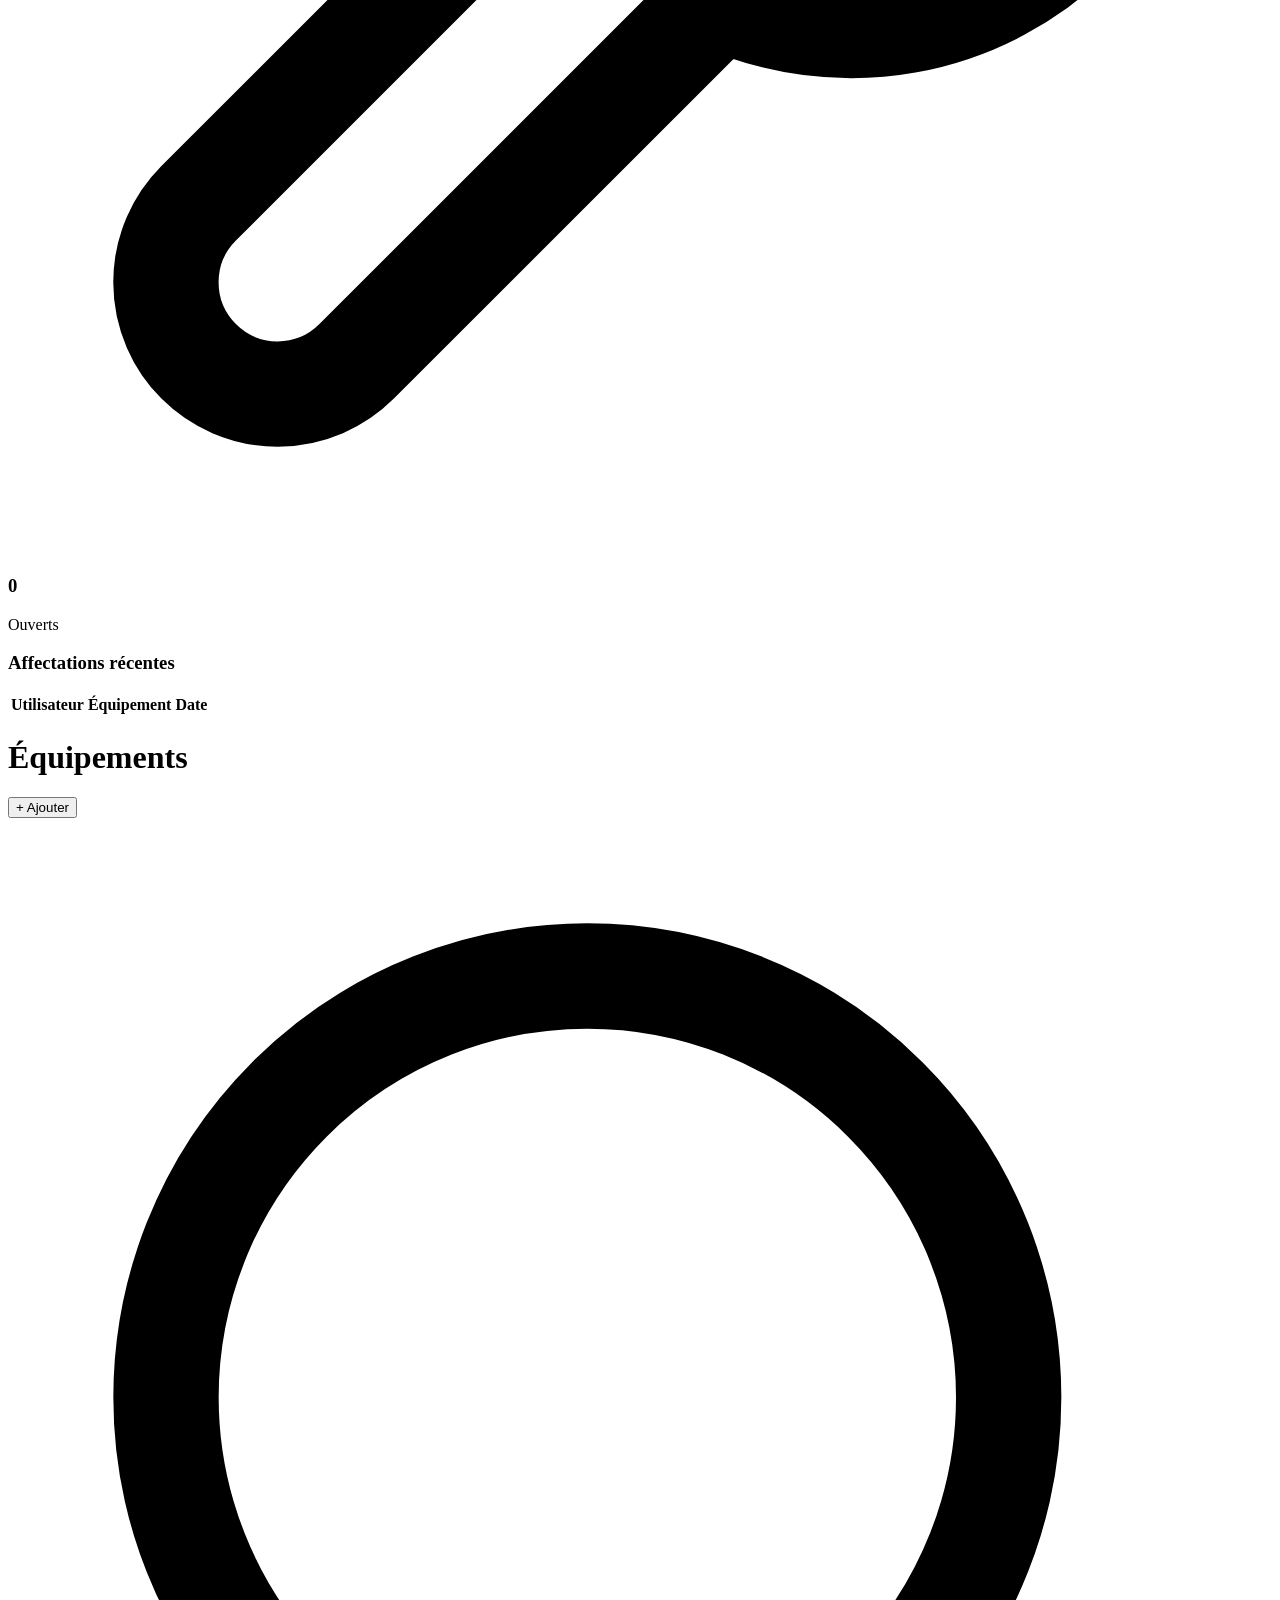
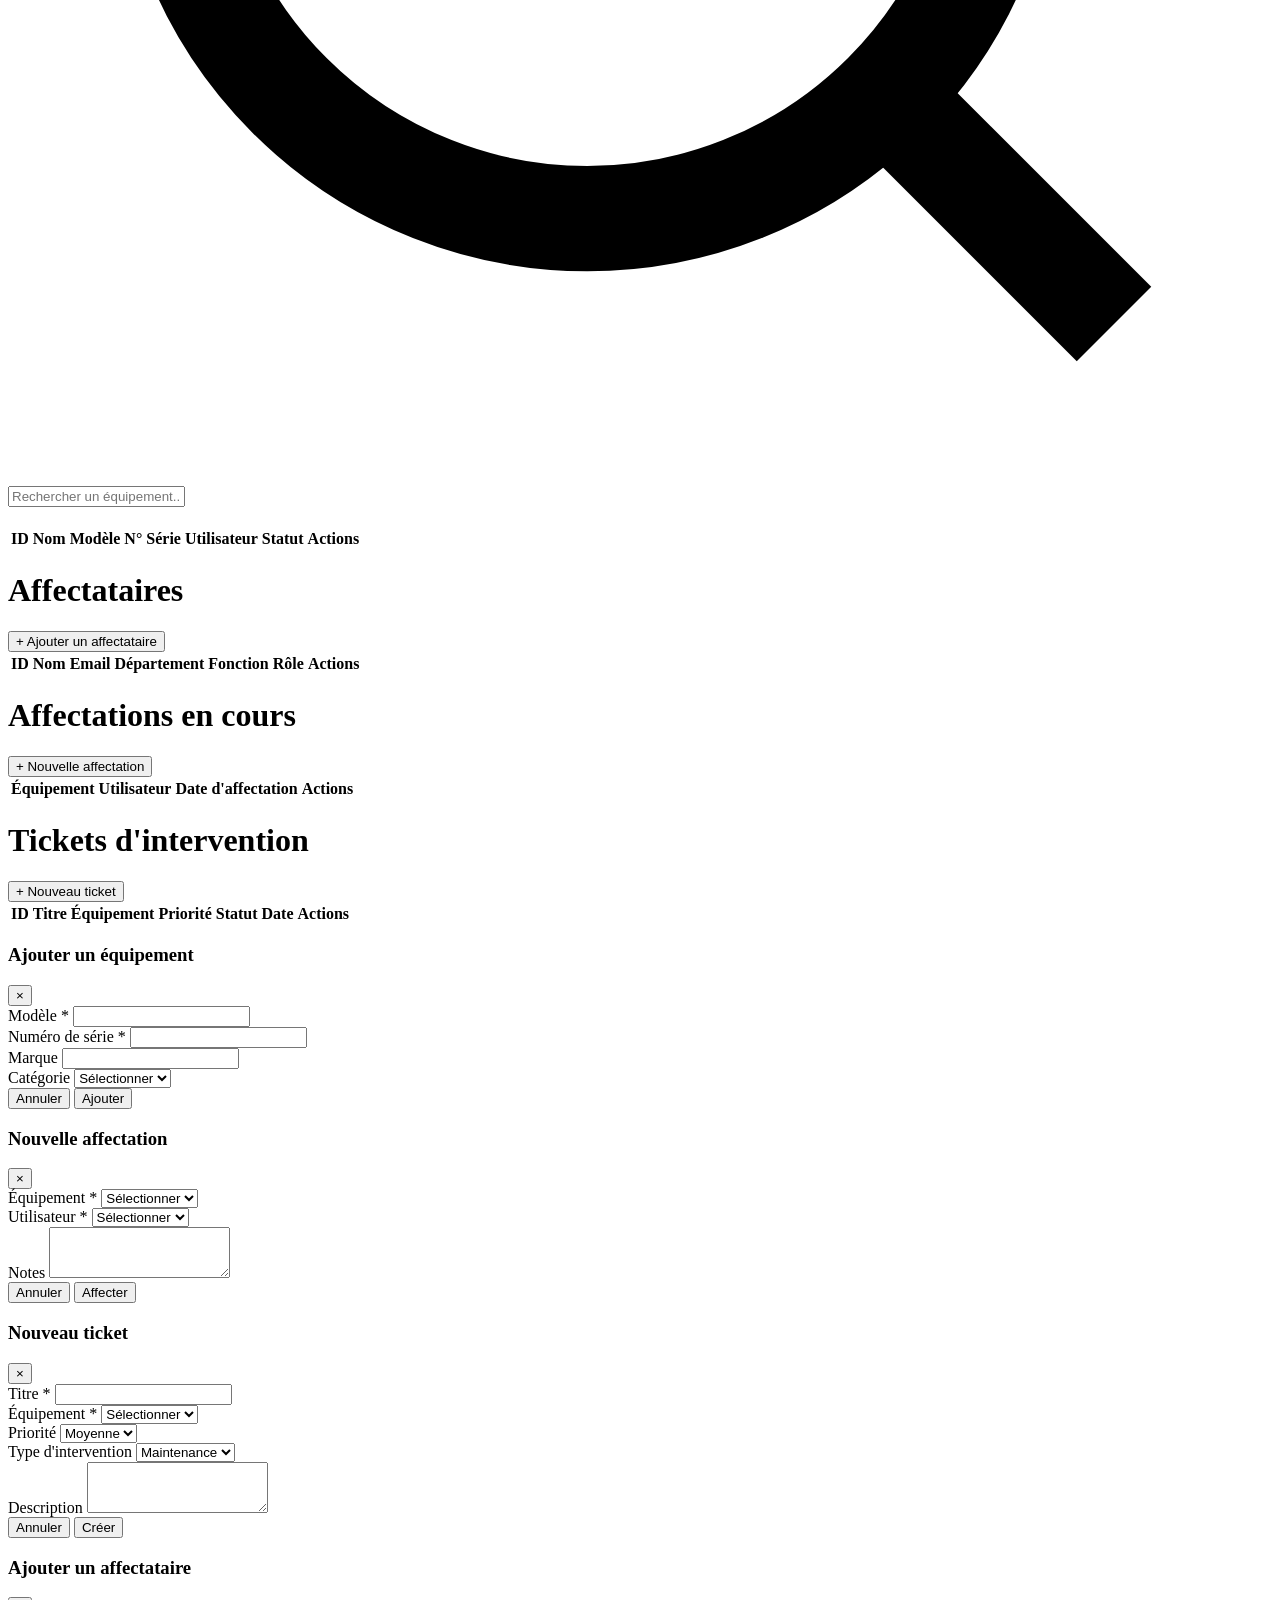
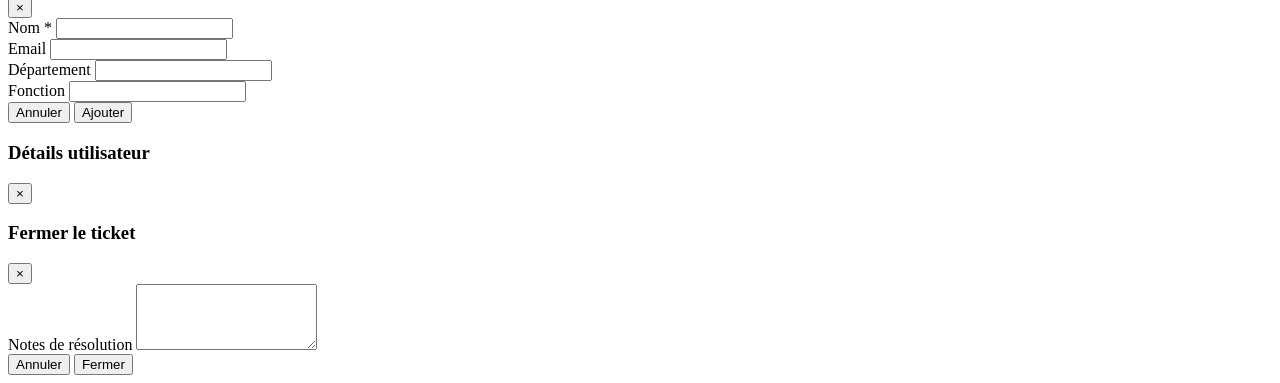
==== commit 3c4a31d4: "Complete overhaul: PDF redesign, French UI, affectataires, add user button" ====
--- a/src/main/resources/templates/index.html
+++ b/src/main/resources/templates/index.html
@@ -12,7 +12,7 @@
     <nav class="top-nav">
         <div class="nav-logo">
             <img src="/images/logo.png" alt="Marsa Maroc" class="logo-img">
-            <span class="nav-brand">Gestion des équipements</span>
+            <span class="nav-brand"></span>
         </div>
         <ul class="nav-menu">
             <li><a href="#" onclick="showTab('dashboard')" class="active" data-tab="dashboard">
@@ -48,7 +48,7 @@
     <div class="main-content">
         <div id="dashboard-tab" class="tab-content active">
             <div class="page-header">
-                <h1 class="page-title">Tableau de bord</h1>
+                <h1 class="page-title">Gestion des équipements</h1>
             </div>
             <div class="stats-grid">
                 <div class="stat-card">
@@ -118,7 +118,8 @@
 
         <div id="users-tab" class="tab-content">
             <div class="page-header">
-                <h1 class="page-title">Utilisateurs</h1>
+                <h1 class="page-title">Affectataires</h1>
+                <button class="btn btn-primary" onclick="showAddUserModal()">+ Ajouter un affectataire</button>
             </div>
             <div class="card">
                 <table class="data-table">
@@ -278,6 +279,39 @@
         </div>
     </div>
 
+    <div id="add-user-modal" class="modal">
+        <div class="modal-content">
+            <div class="modal-header">
+                <h3 class="modal-title">Ajouter un affectataire</h3>
+                <button class="modal-close" onclick="closeModal('add-user-modal')">&times;</button>
+            </div>
+            <div class="modal-body">
+                <form id="add-user-form">
+                    <div class="form-group">
+                        <label>Nom *</label>
+                        <input type="text" id="user-name" required>
+                    </div>
+                    <div class="form-group">
+                        <label>Email</label>
+                        <input type="email" id="user-email">
+                    </div>
+                    <div class="form-group">
+                        <label>Département</label>
+                        <input type="text" id="user-department">
+                    </div>
+                    <div class="form-group">
+                        <label>Fonction</label>
+                        <input type="text" id="user-fonction">
+                    </div>
+                </form>
+            </div>
+            <div class="modal-footer">
+                <button class="btn btn-secondary" onclick="closeModal('add-user-modal')">Annuler</button>
+                <button class="btn btn-primary" onclick="addUser()">Ajouter</button>
+            </div>
+        </div>
+    </div>
+
     <div id="user-detail-modal" class="modal">
         <div class="modal-content">
             <div class="modal-header">
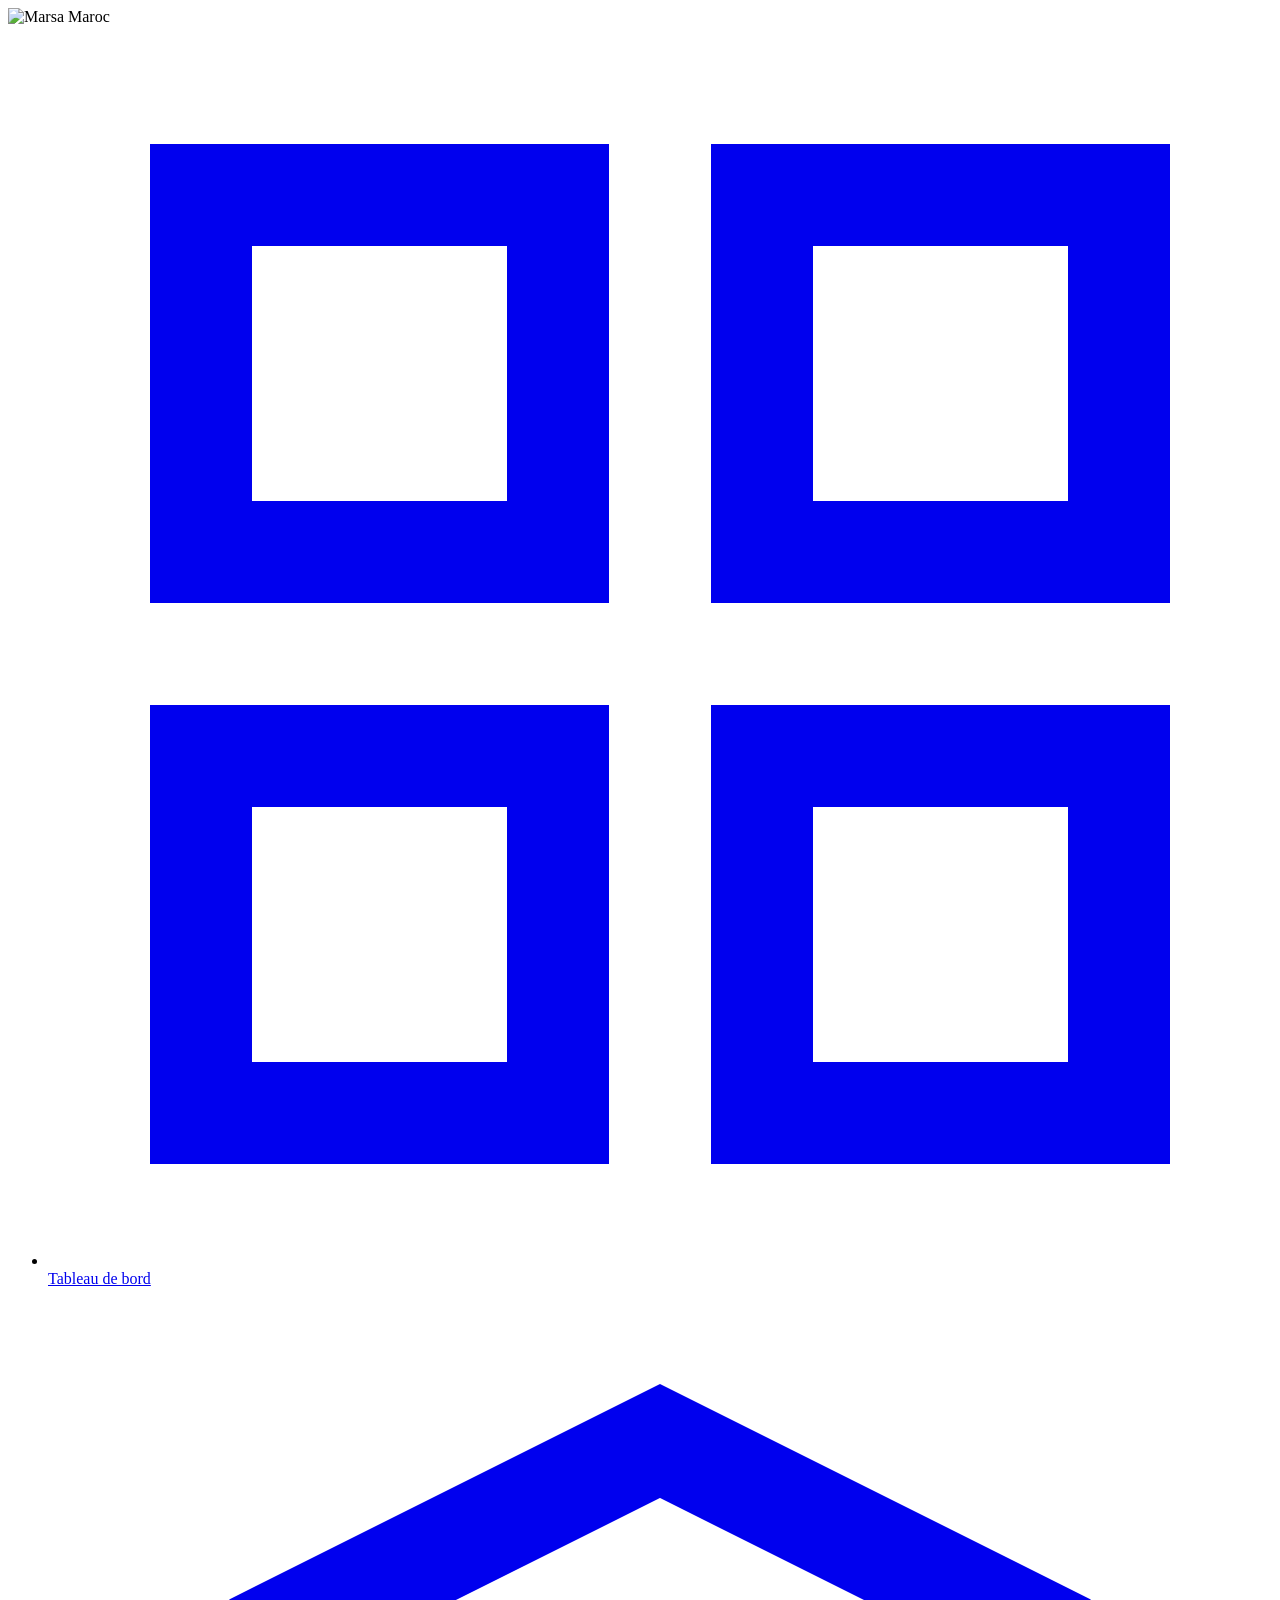
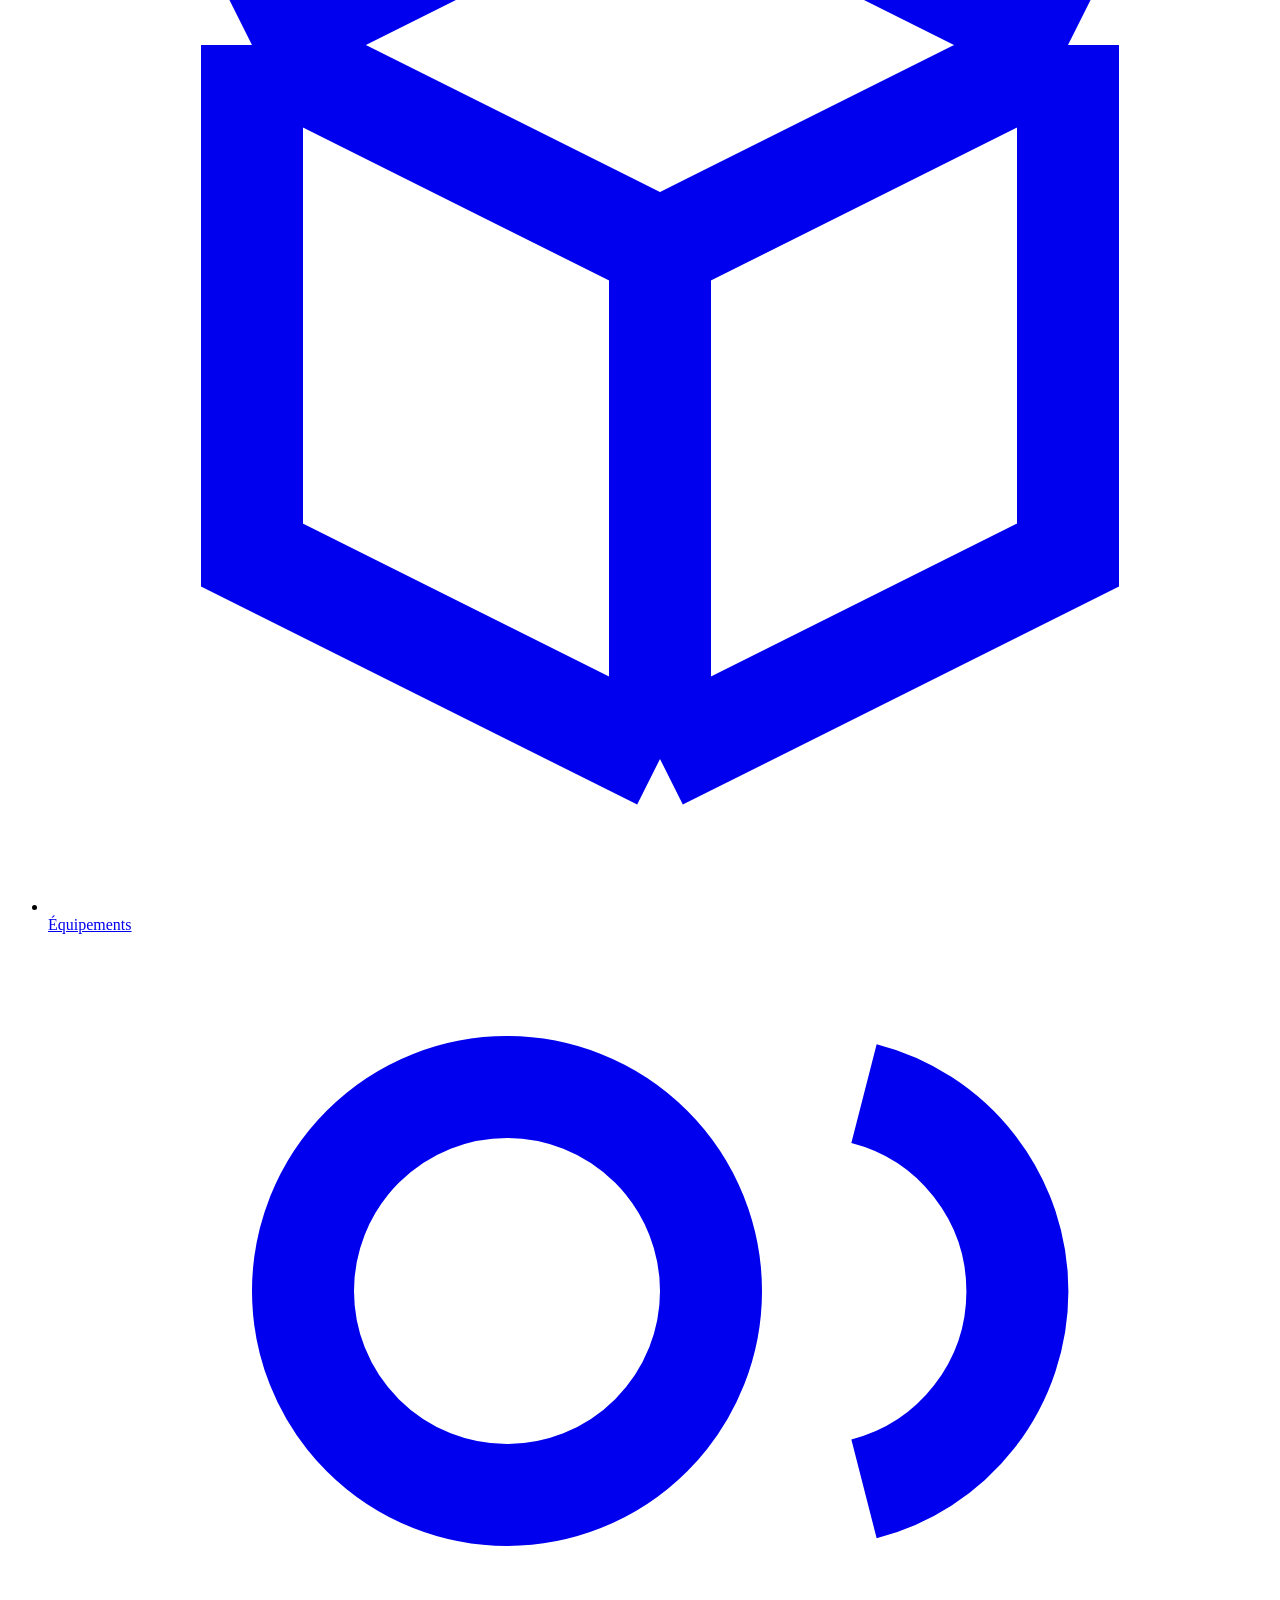
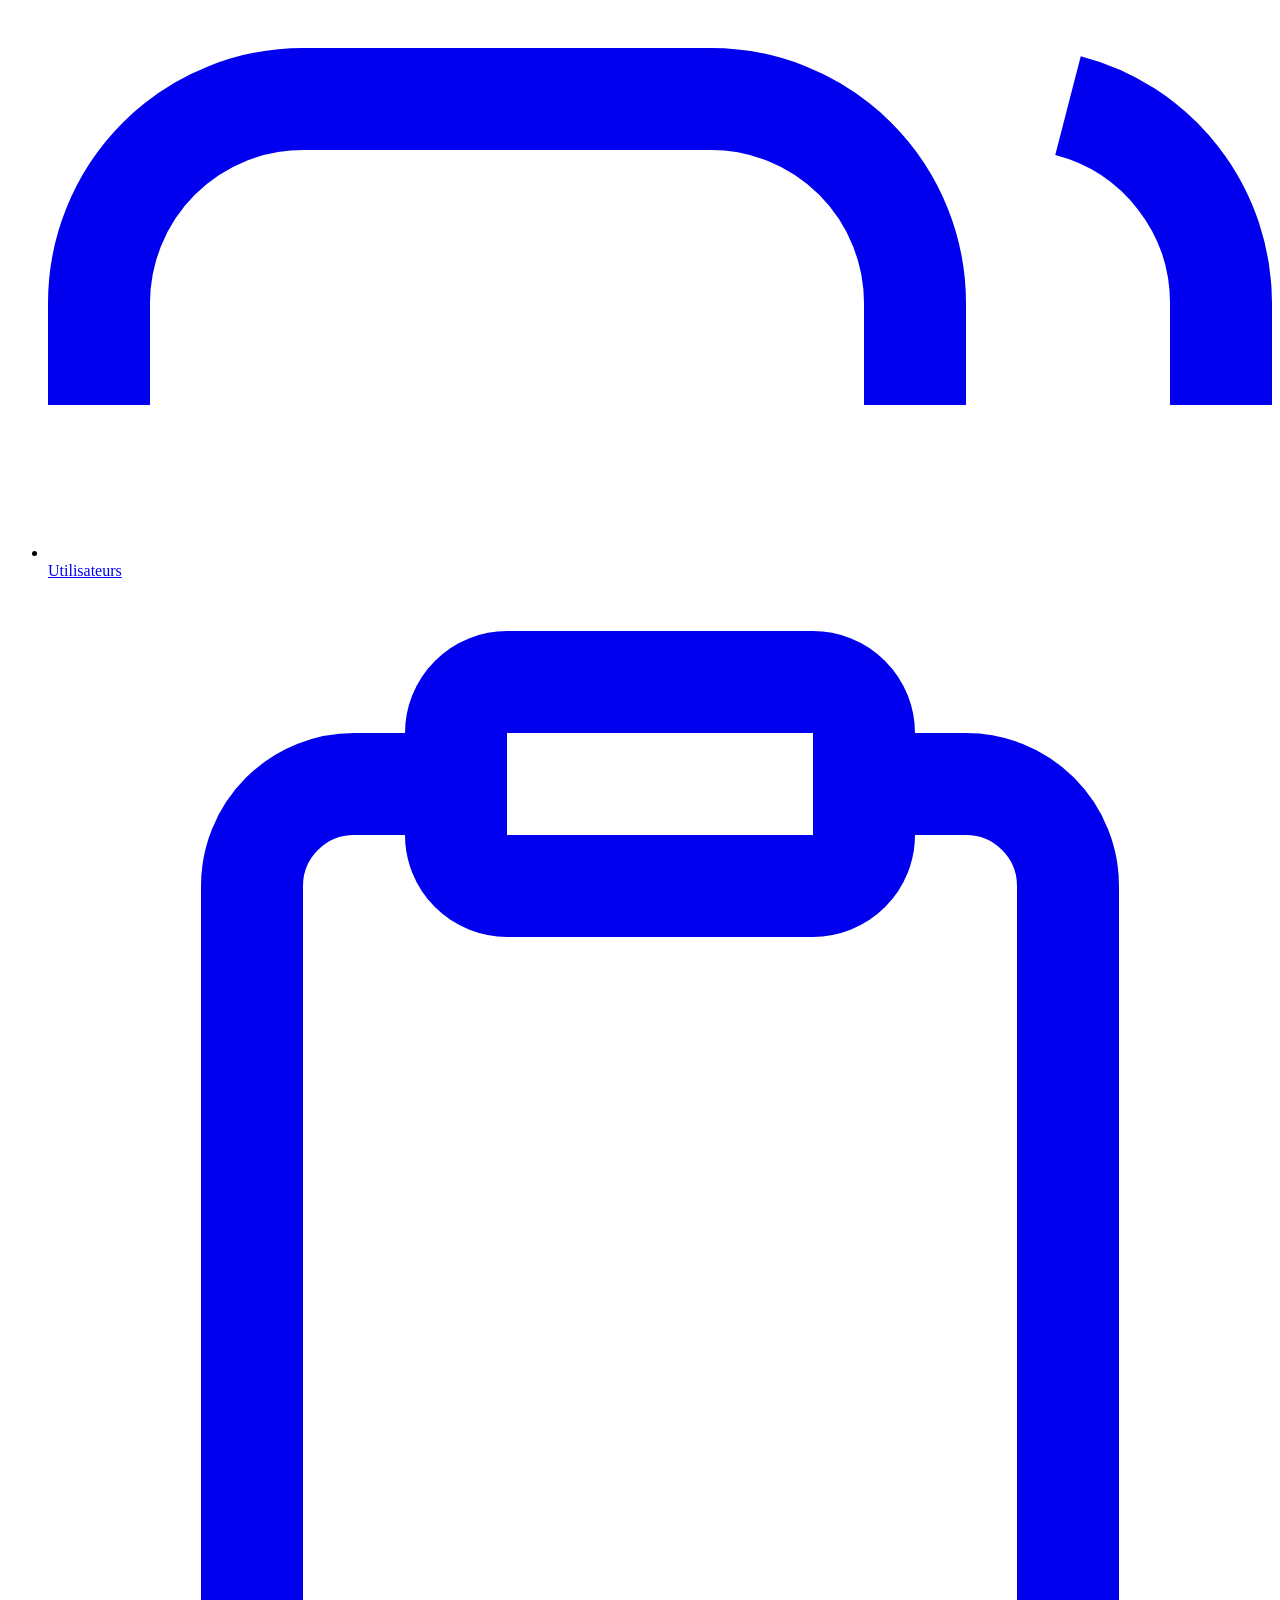
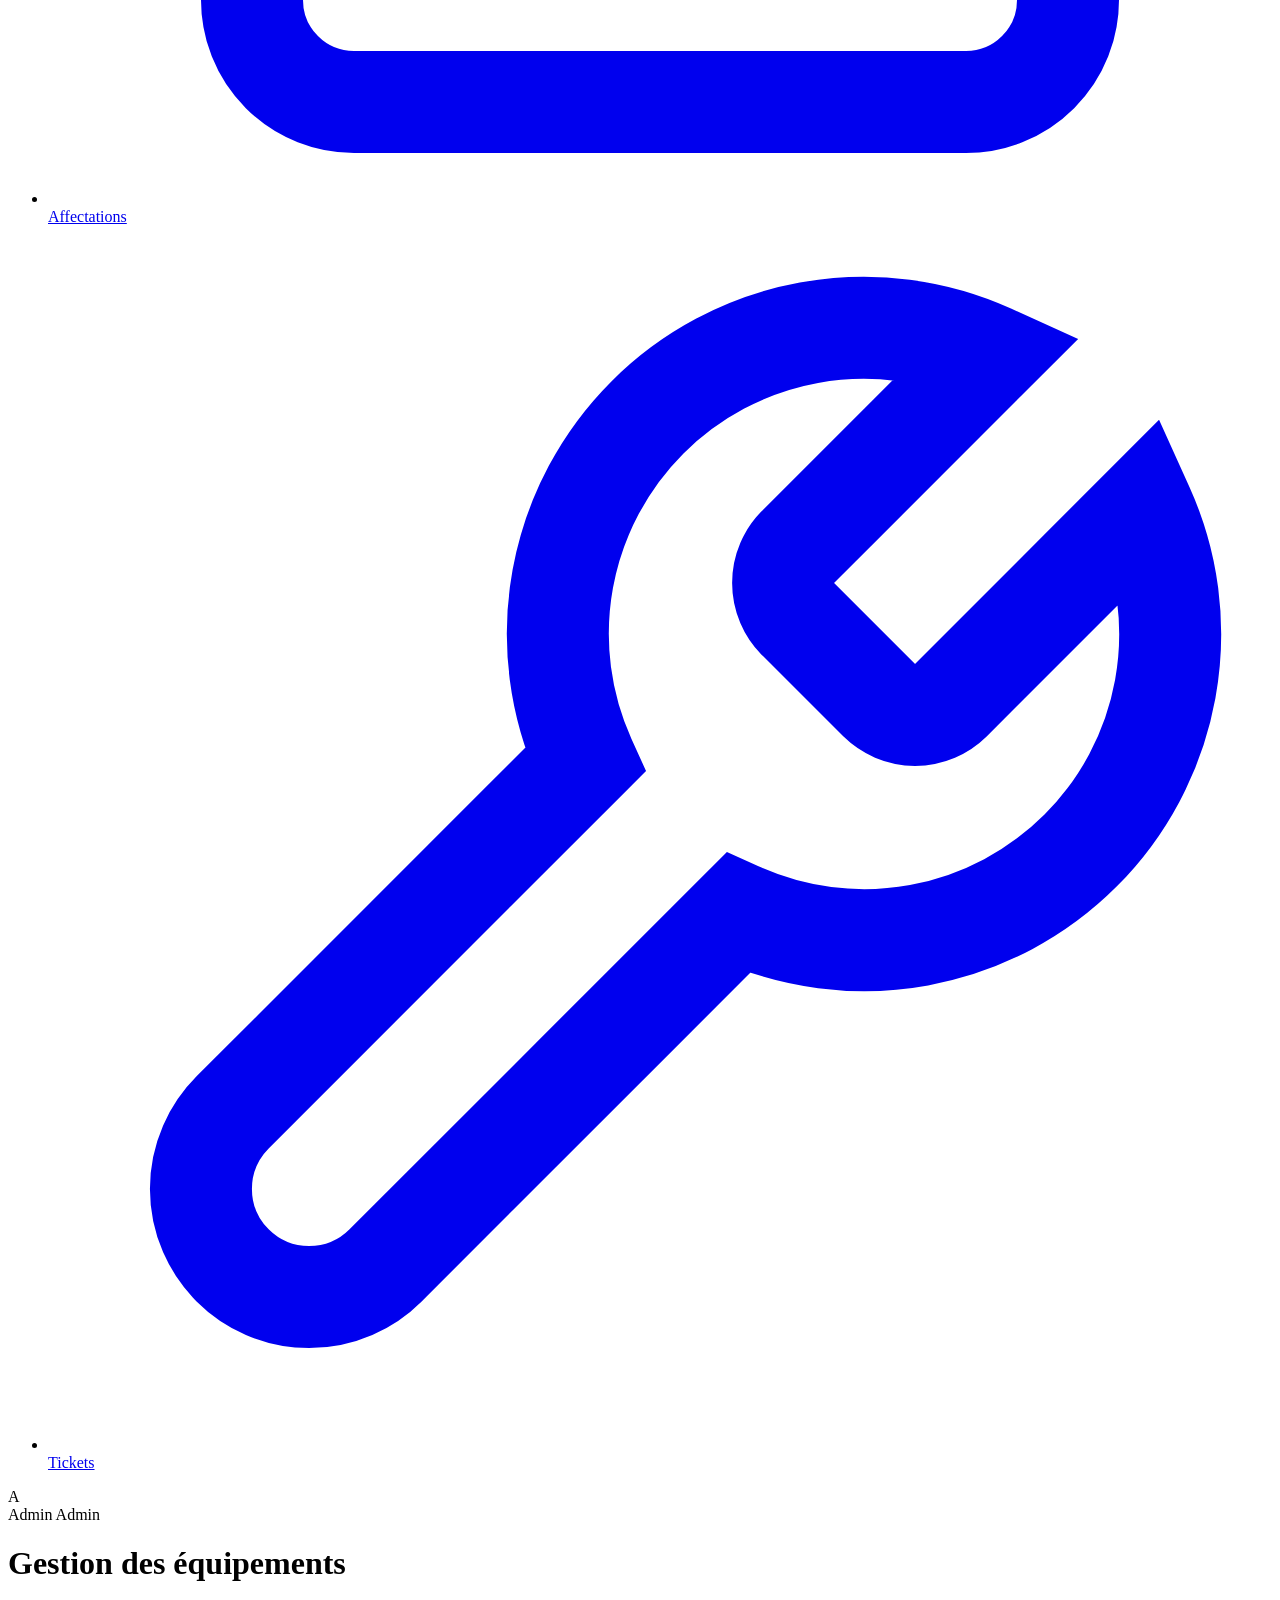
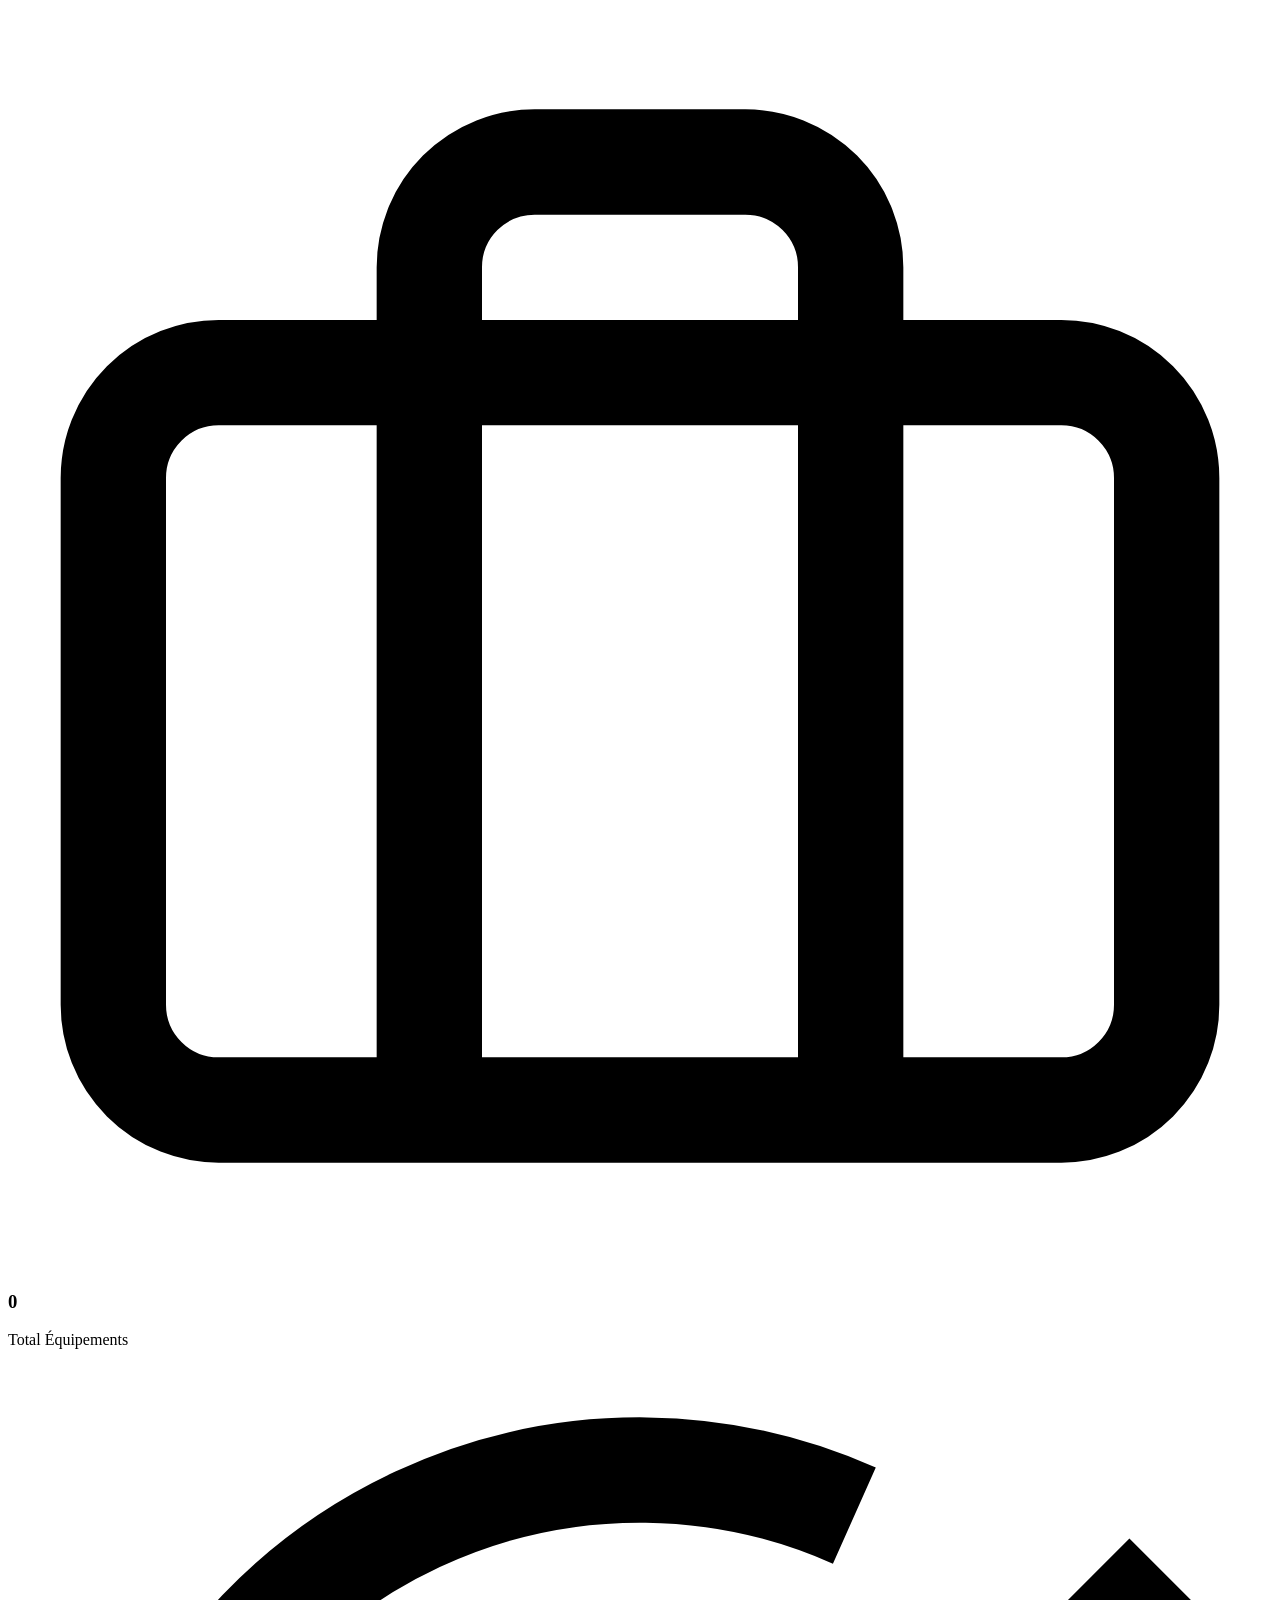
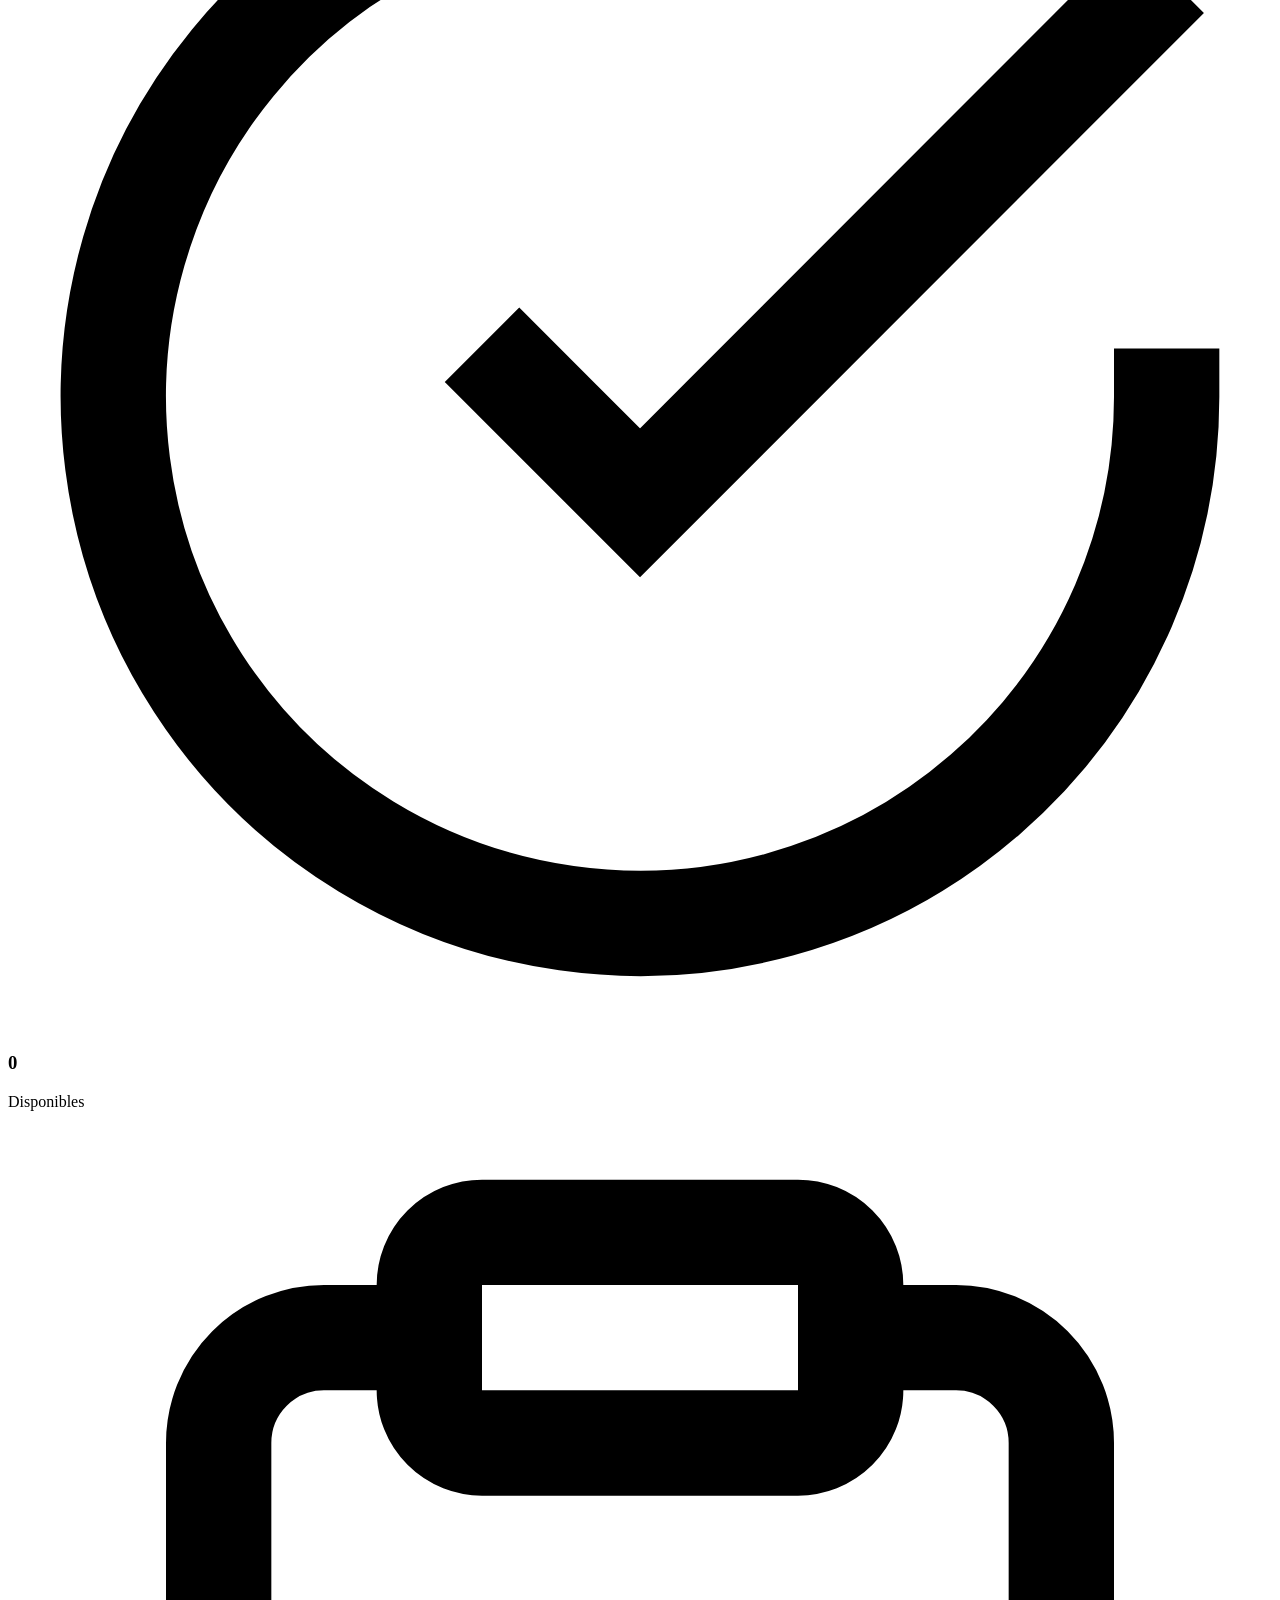
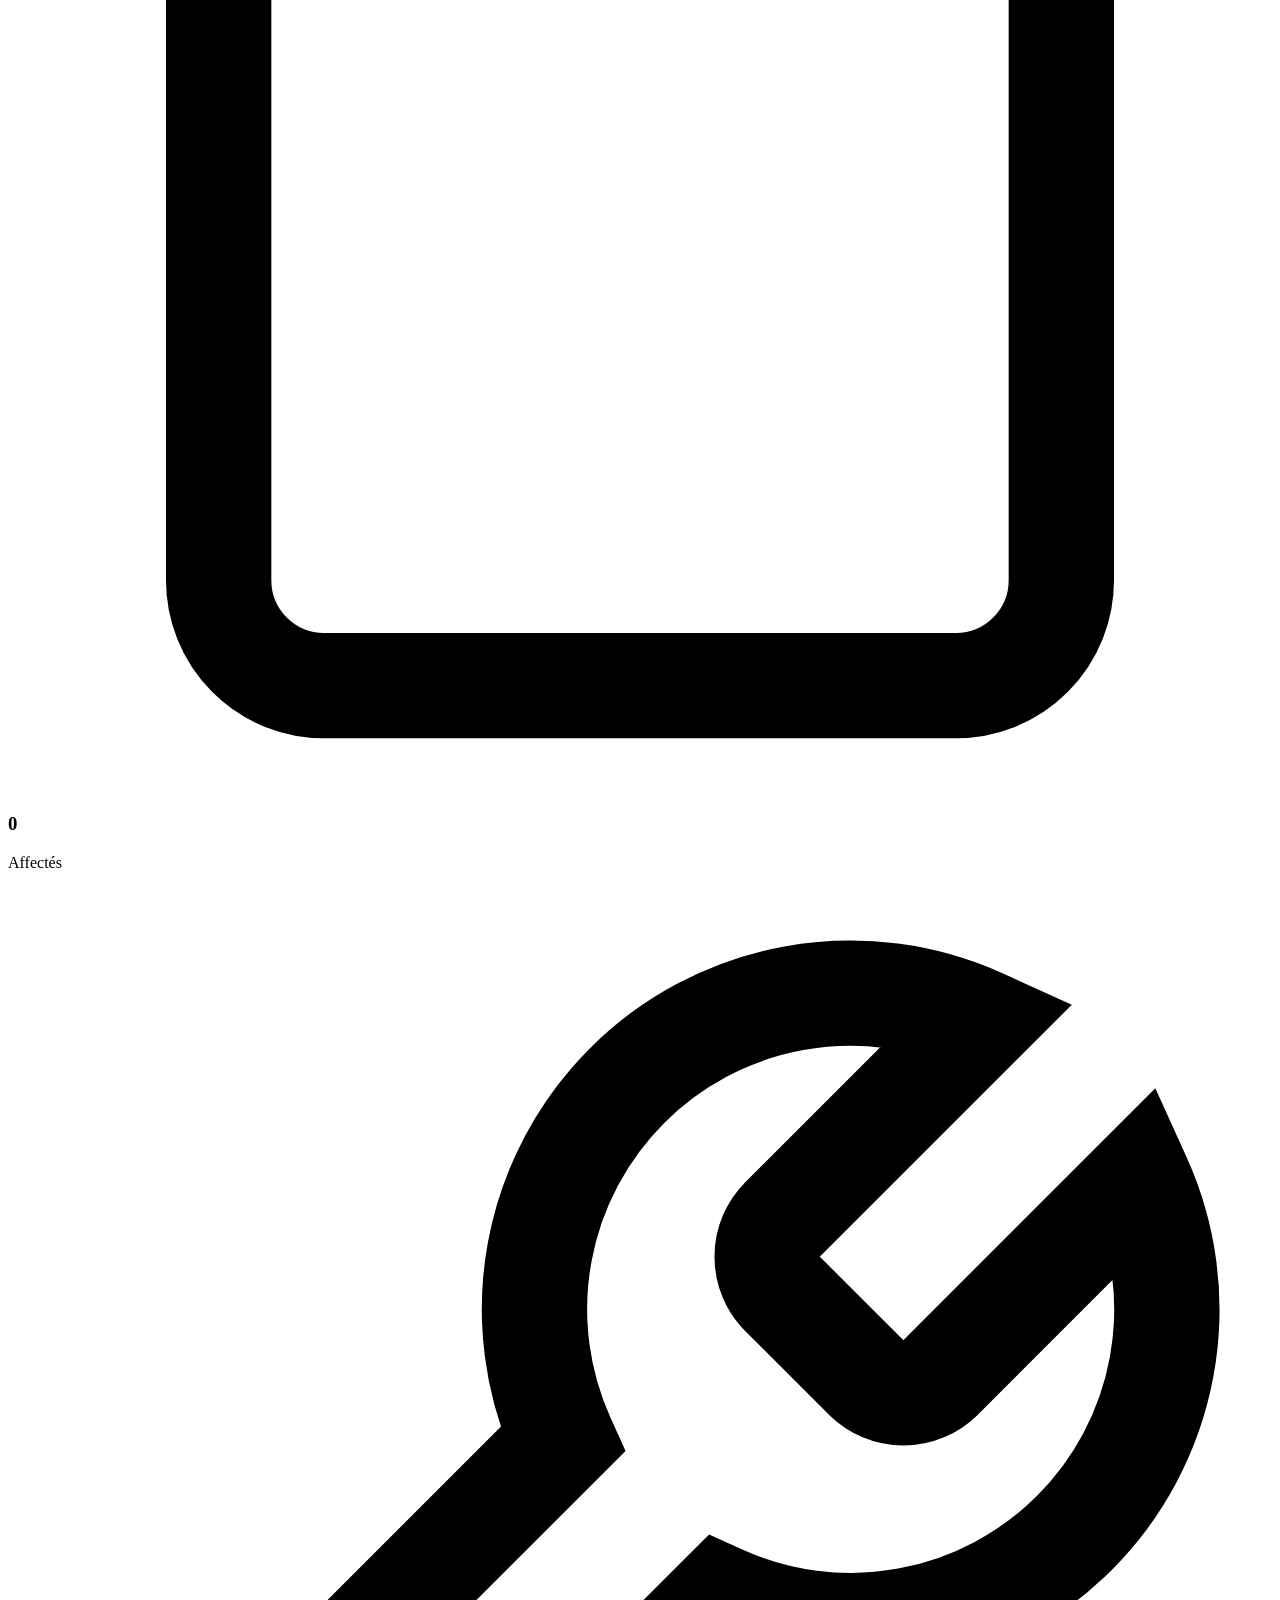
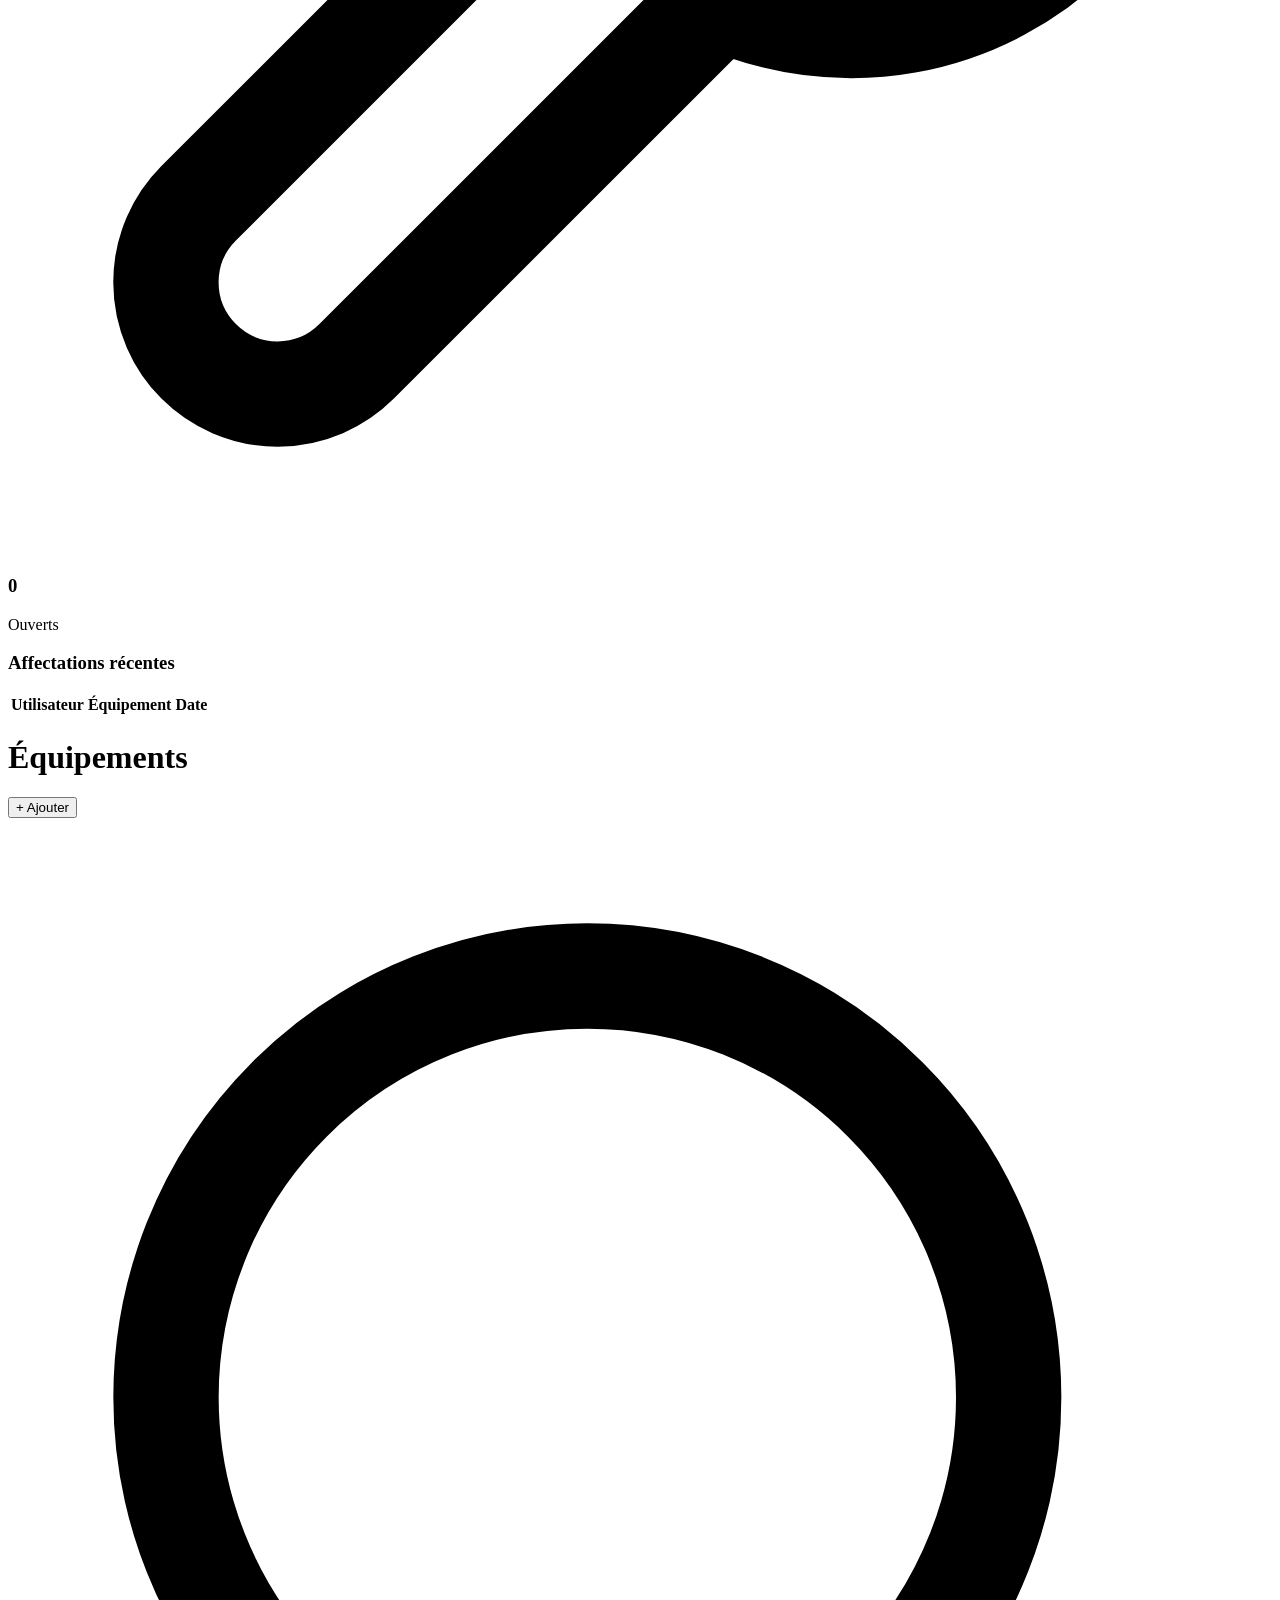
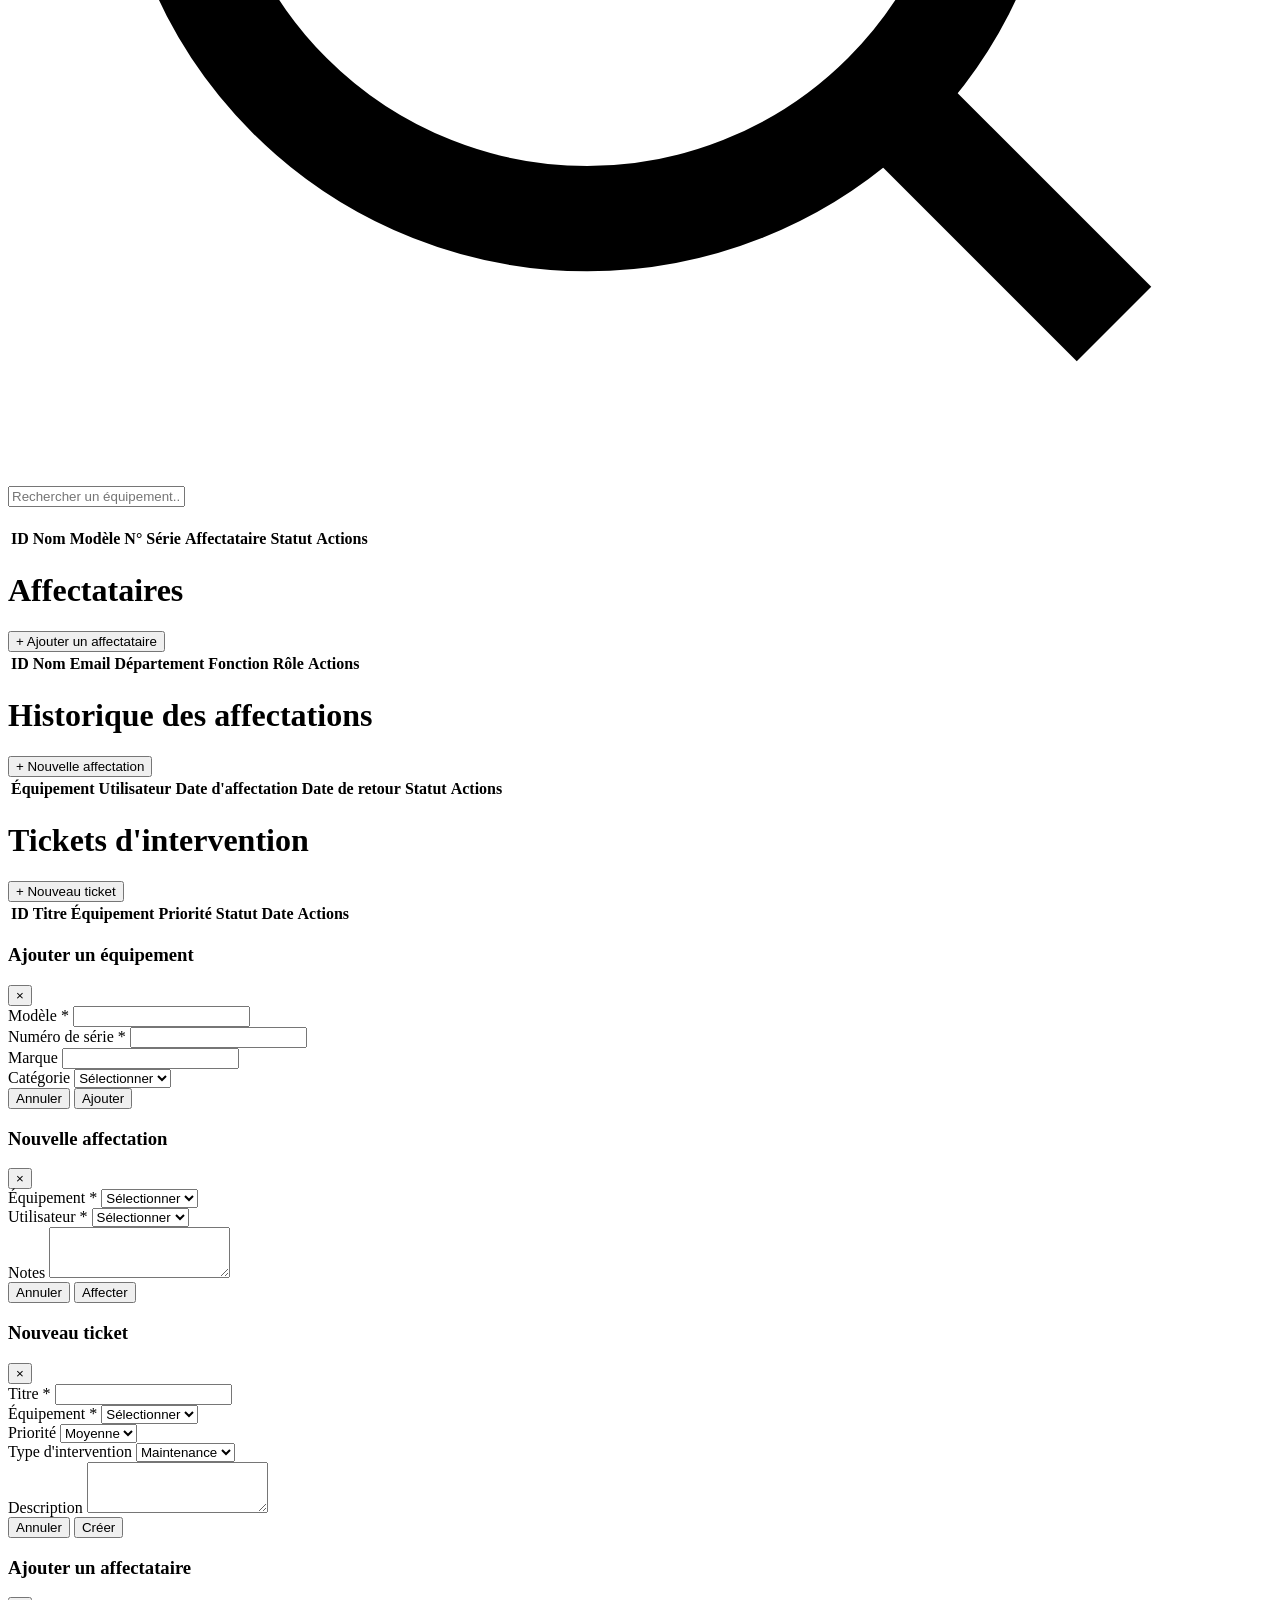
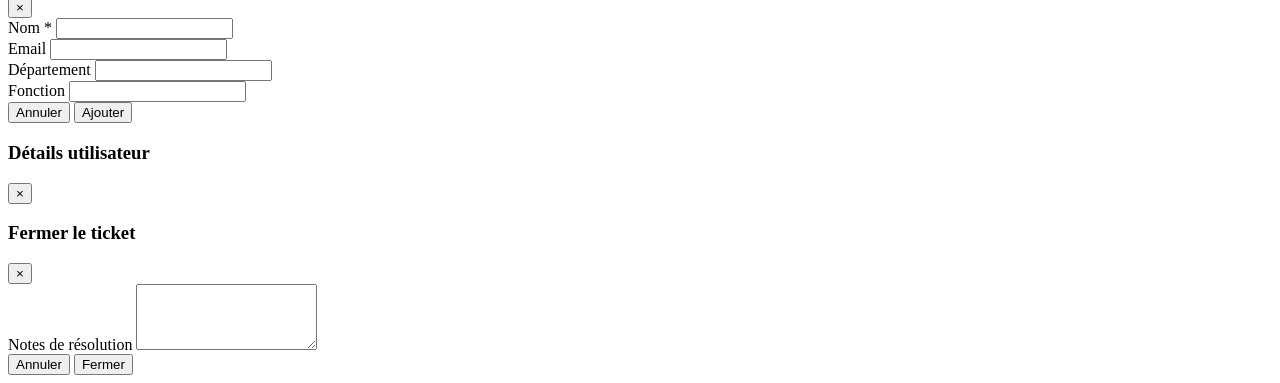
==== commit d02654bb: "fix: Modernized PDF, French terminology, full names, UX improvements - PDF: Modern styling with prop" ====
--- a/src/main/resources/templates/index.html
+++ b/src/main/resources/templates/index.html
@@ -110,7 +110,7 @@
             </div>
             <div class="card" style="margin-top: 20px;">
                 <table class="data-table">
-                    <thead><tr><th>ID</th><th>Nom</th><th>Modèle</th><th>N° Série</th><th>Utilisateur</th><th>Statut</th><th>Actions</th></tr></thead>
+                    <thead><tr><th>ID</th><th>Nom</th><th>Modèle</th><th>N° Série</th><th>Affectataire</th><th>Statut</th><th>Actions</th></tr></thead>
                     <tbody id="products-list"></tbody>
                 </table>
             </div>
@@ -131,12 +131,12 @@
 
         <div id="assignments-tab" class="tab-content">
             <div class="page-header">
-                <h1 class="page-title">Affectations en cours</h1>
+                <h1 class="page-title">Historique des affectations</h1>
                 <button class="btn btn-primary" onclick="showAddAssignmentModal()">+ Nouvelle affectation</button>
             </div>
             <div class="card">
                 <table class="data-table">
-                    <thead><tr><th>Équipement</th><th>Utilisateur</th><th>Date d'affectation</th><th>Actions</th></tr></thead>
+                    <thead><tr><th>Équipement</th><th>Utilisateur</th><th>Date d'affectation</th><th>Date de retour</th><th>Statut</th><th>Actions</th></tr></thead>
                     <tbody id="current-assignments-list"></tbody>
                 </table>
             </div>
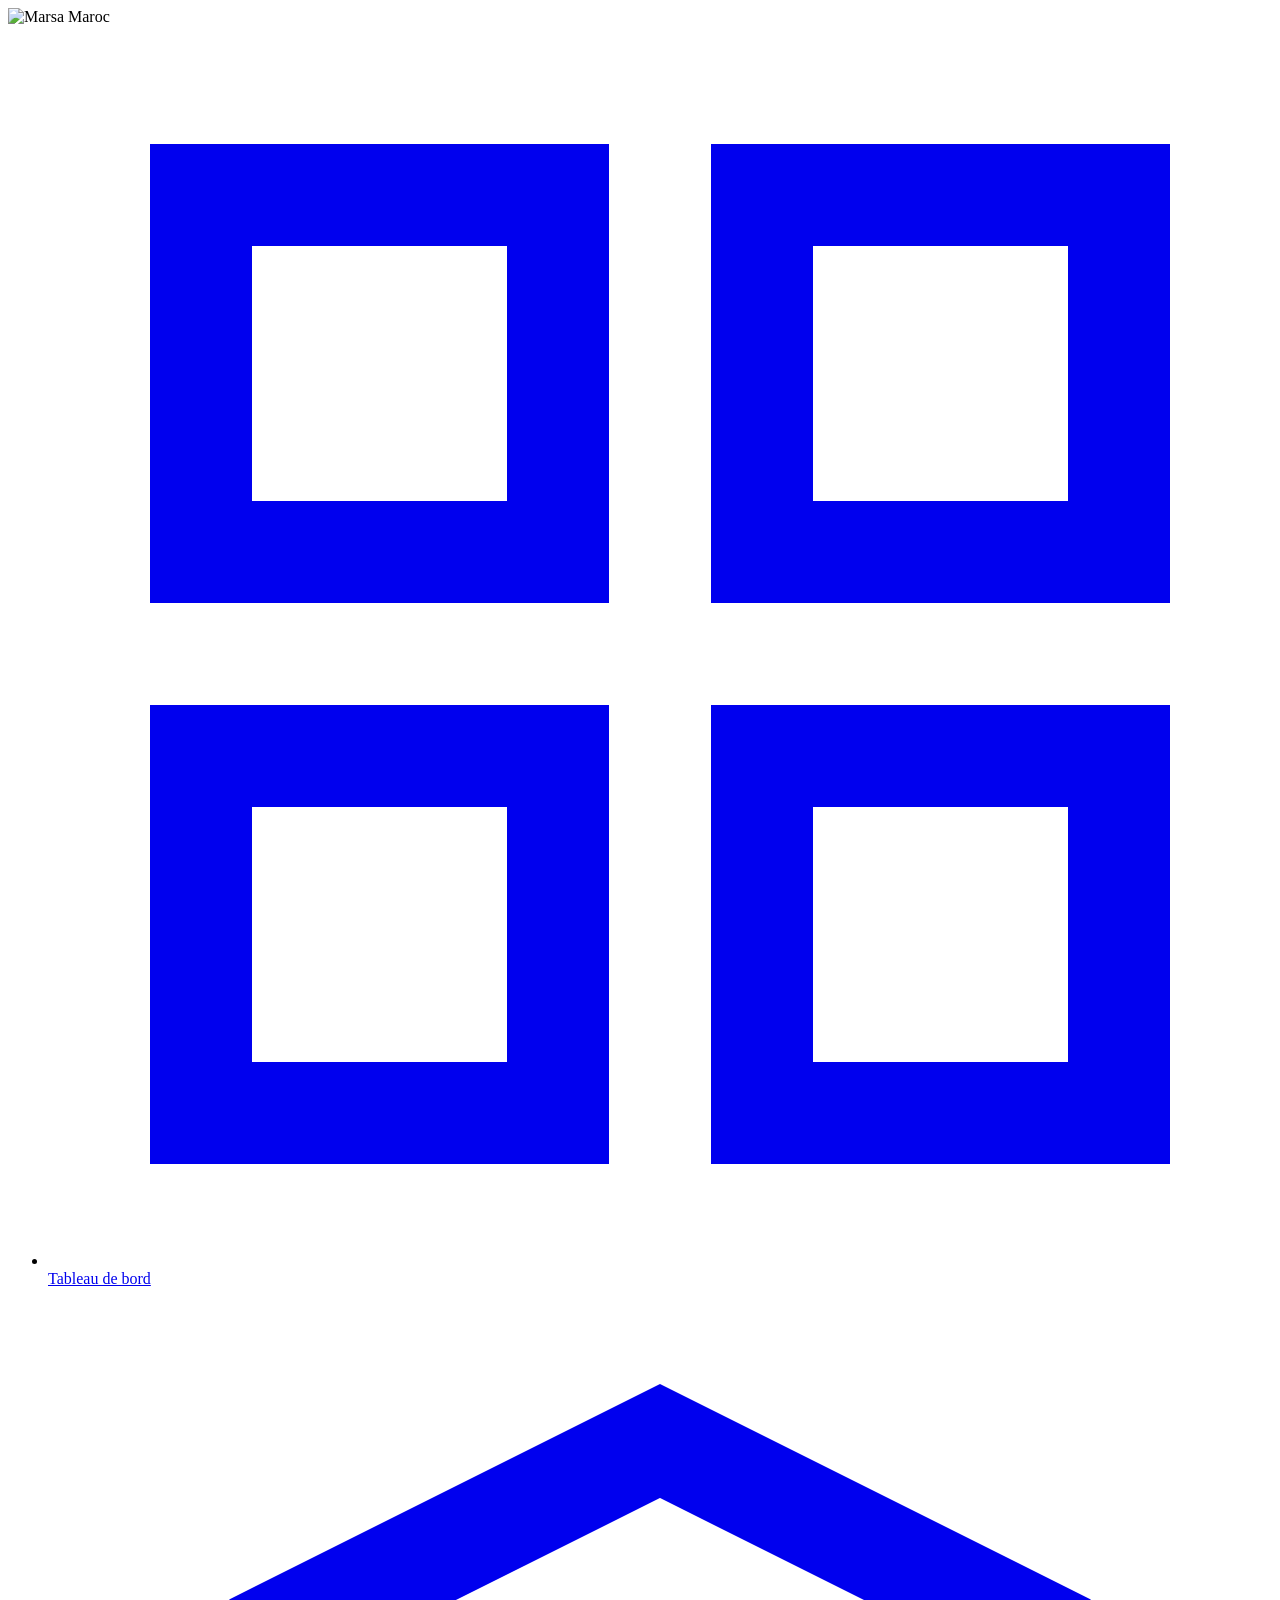
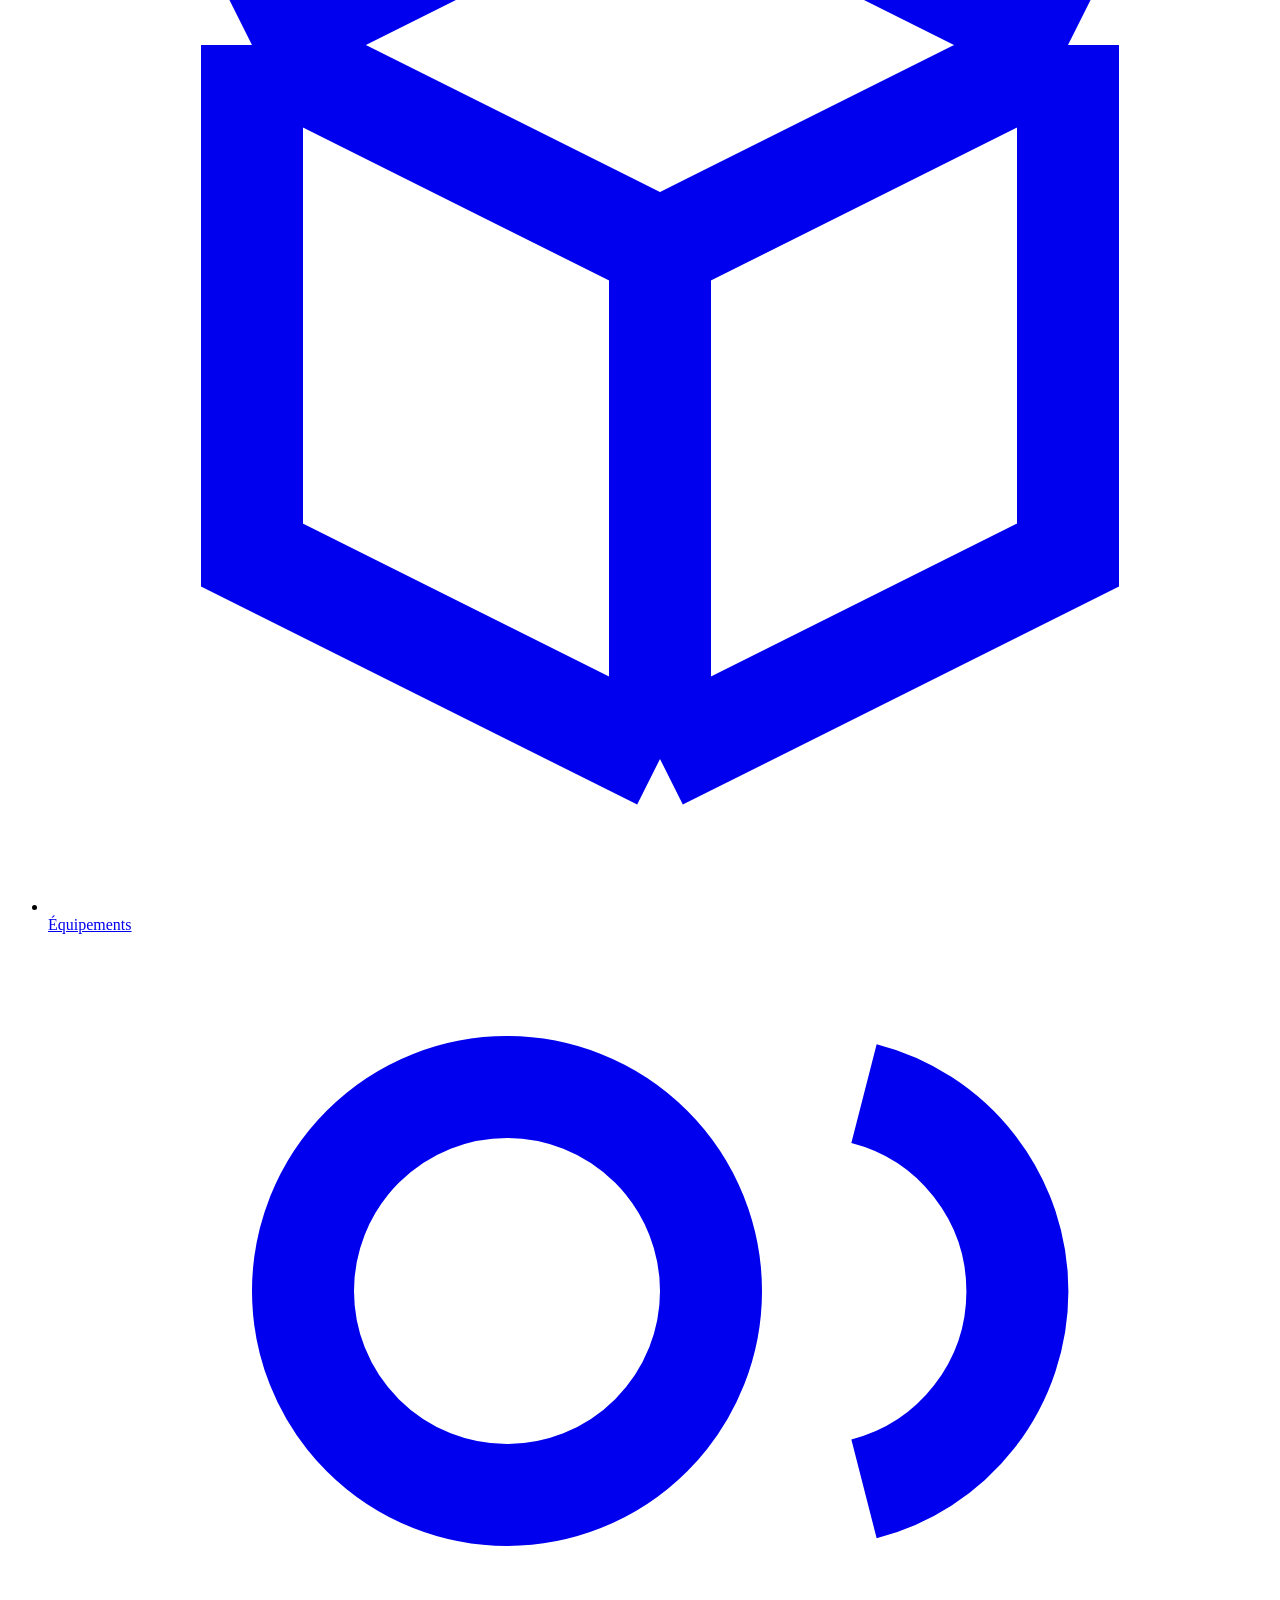
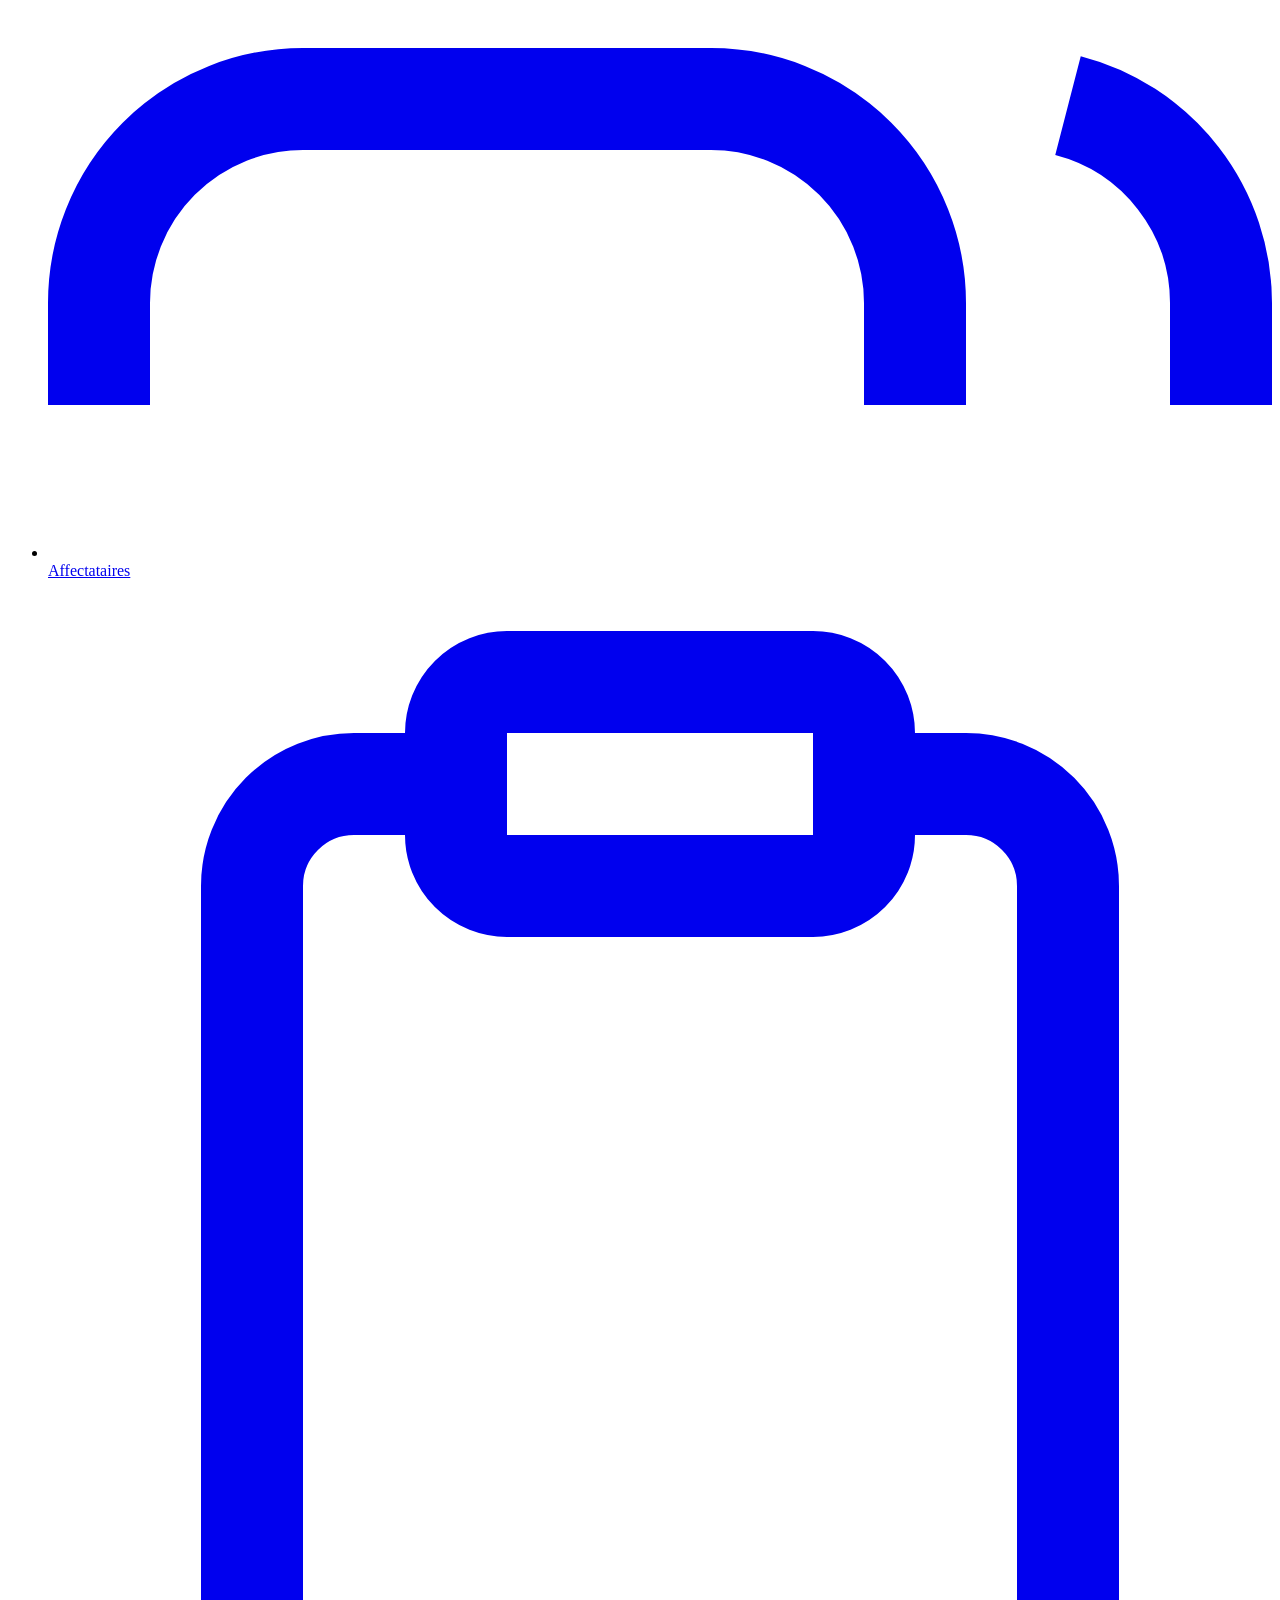
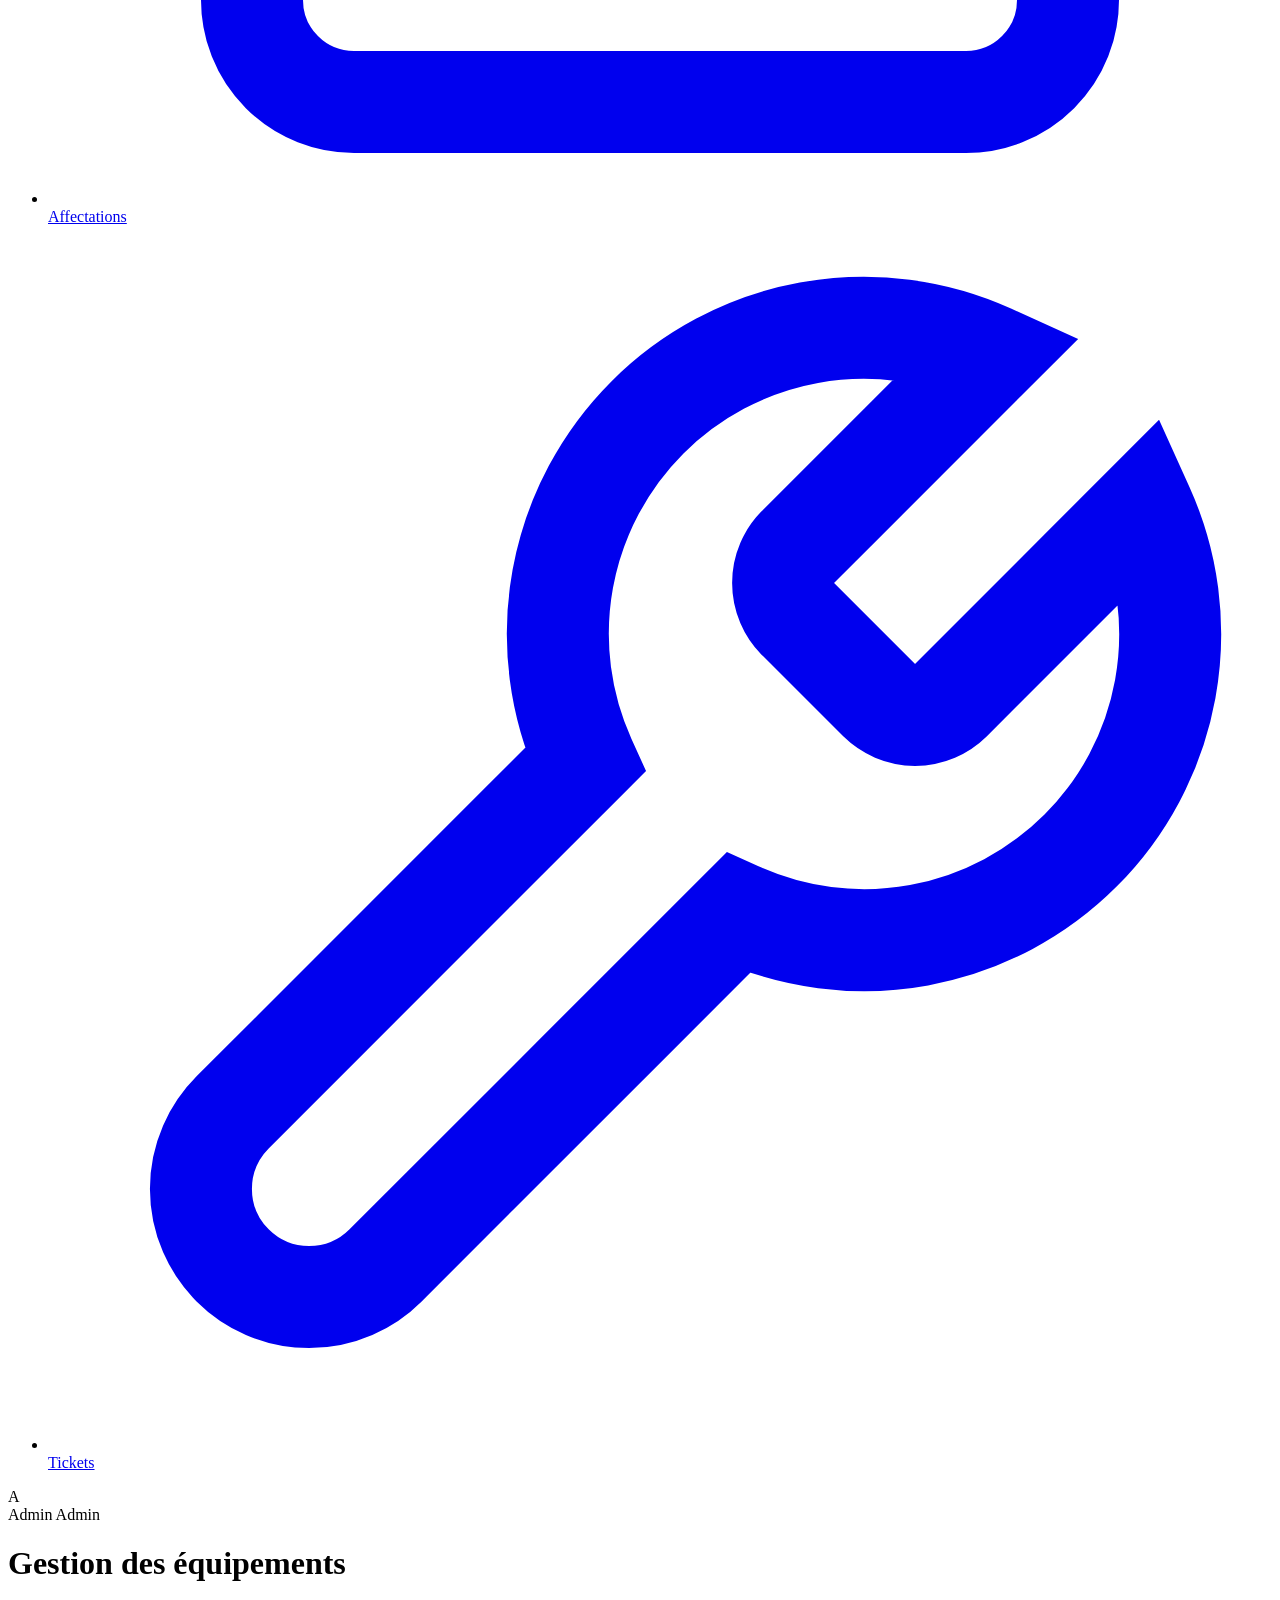
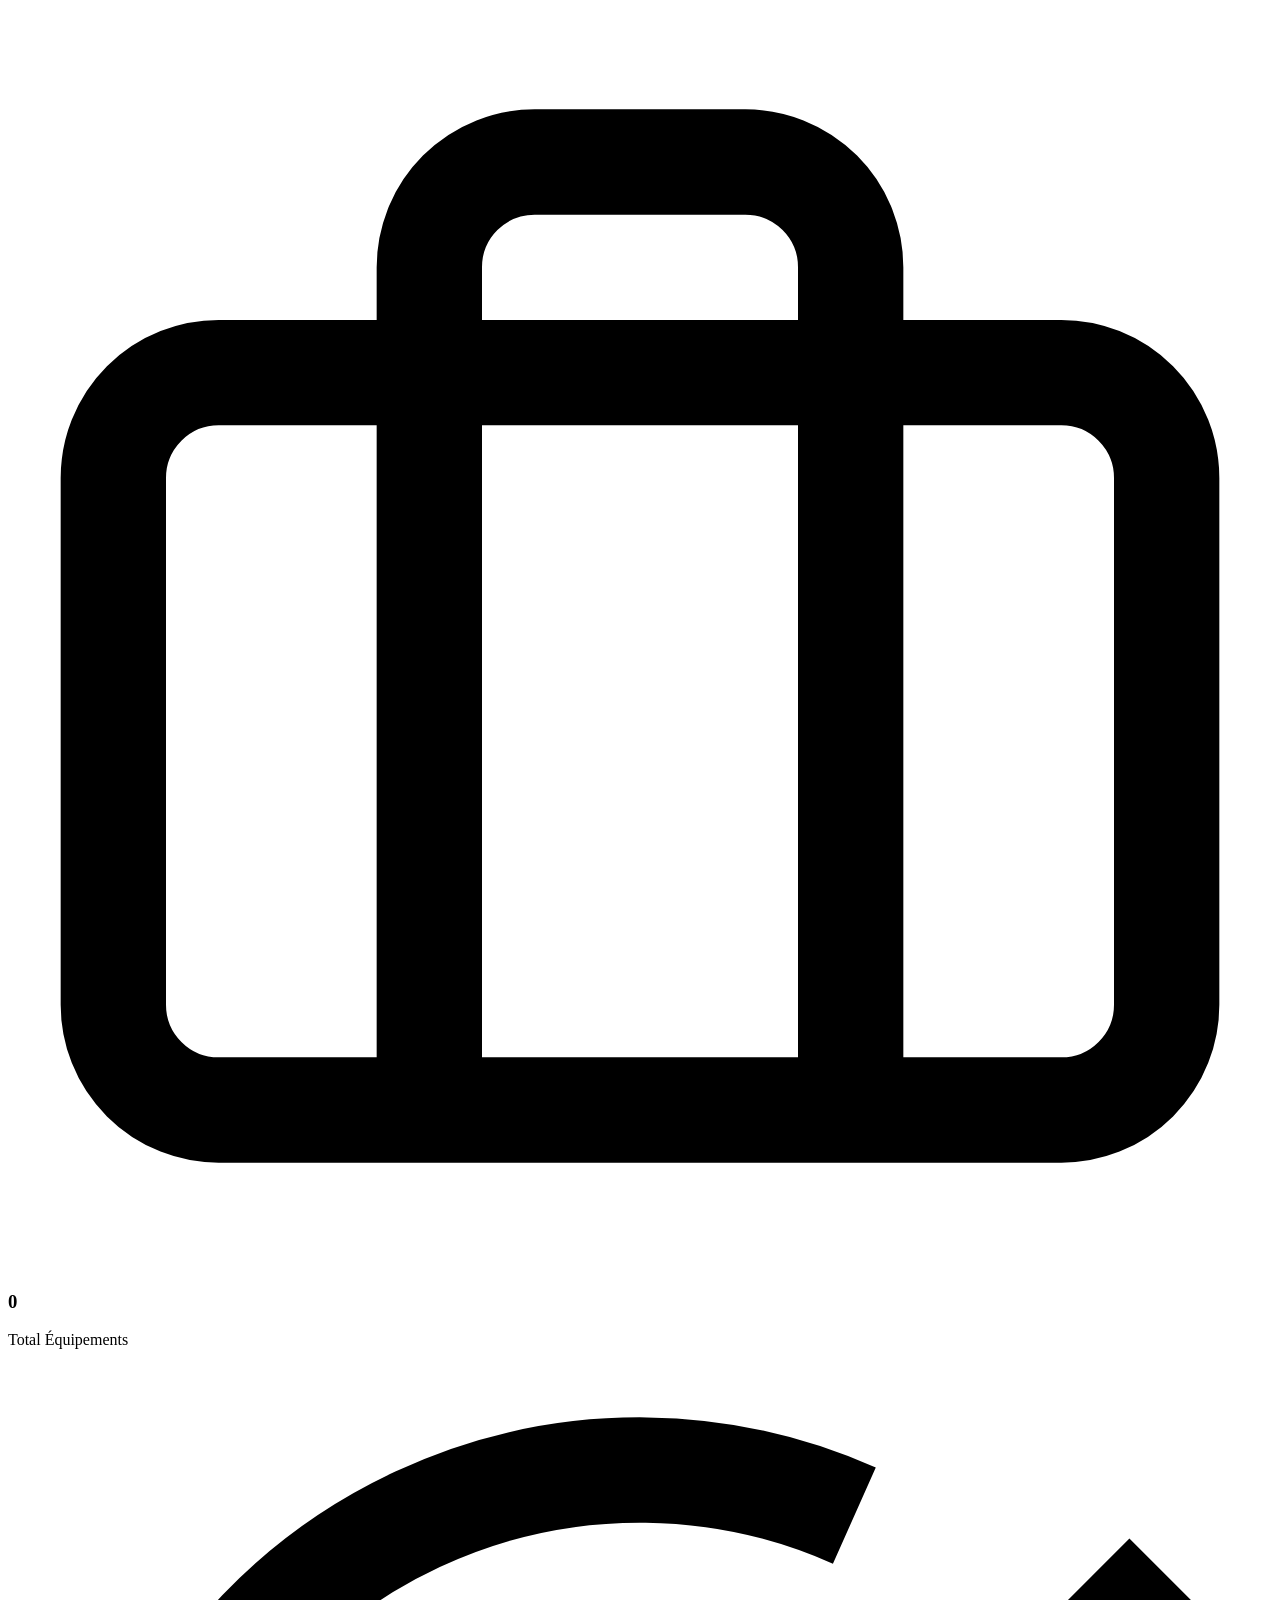
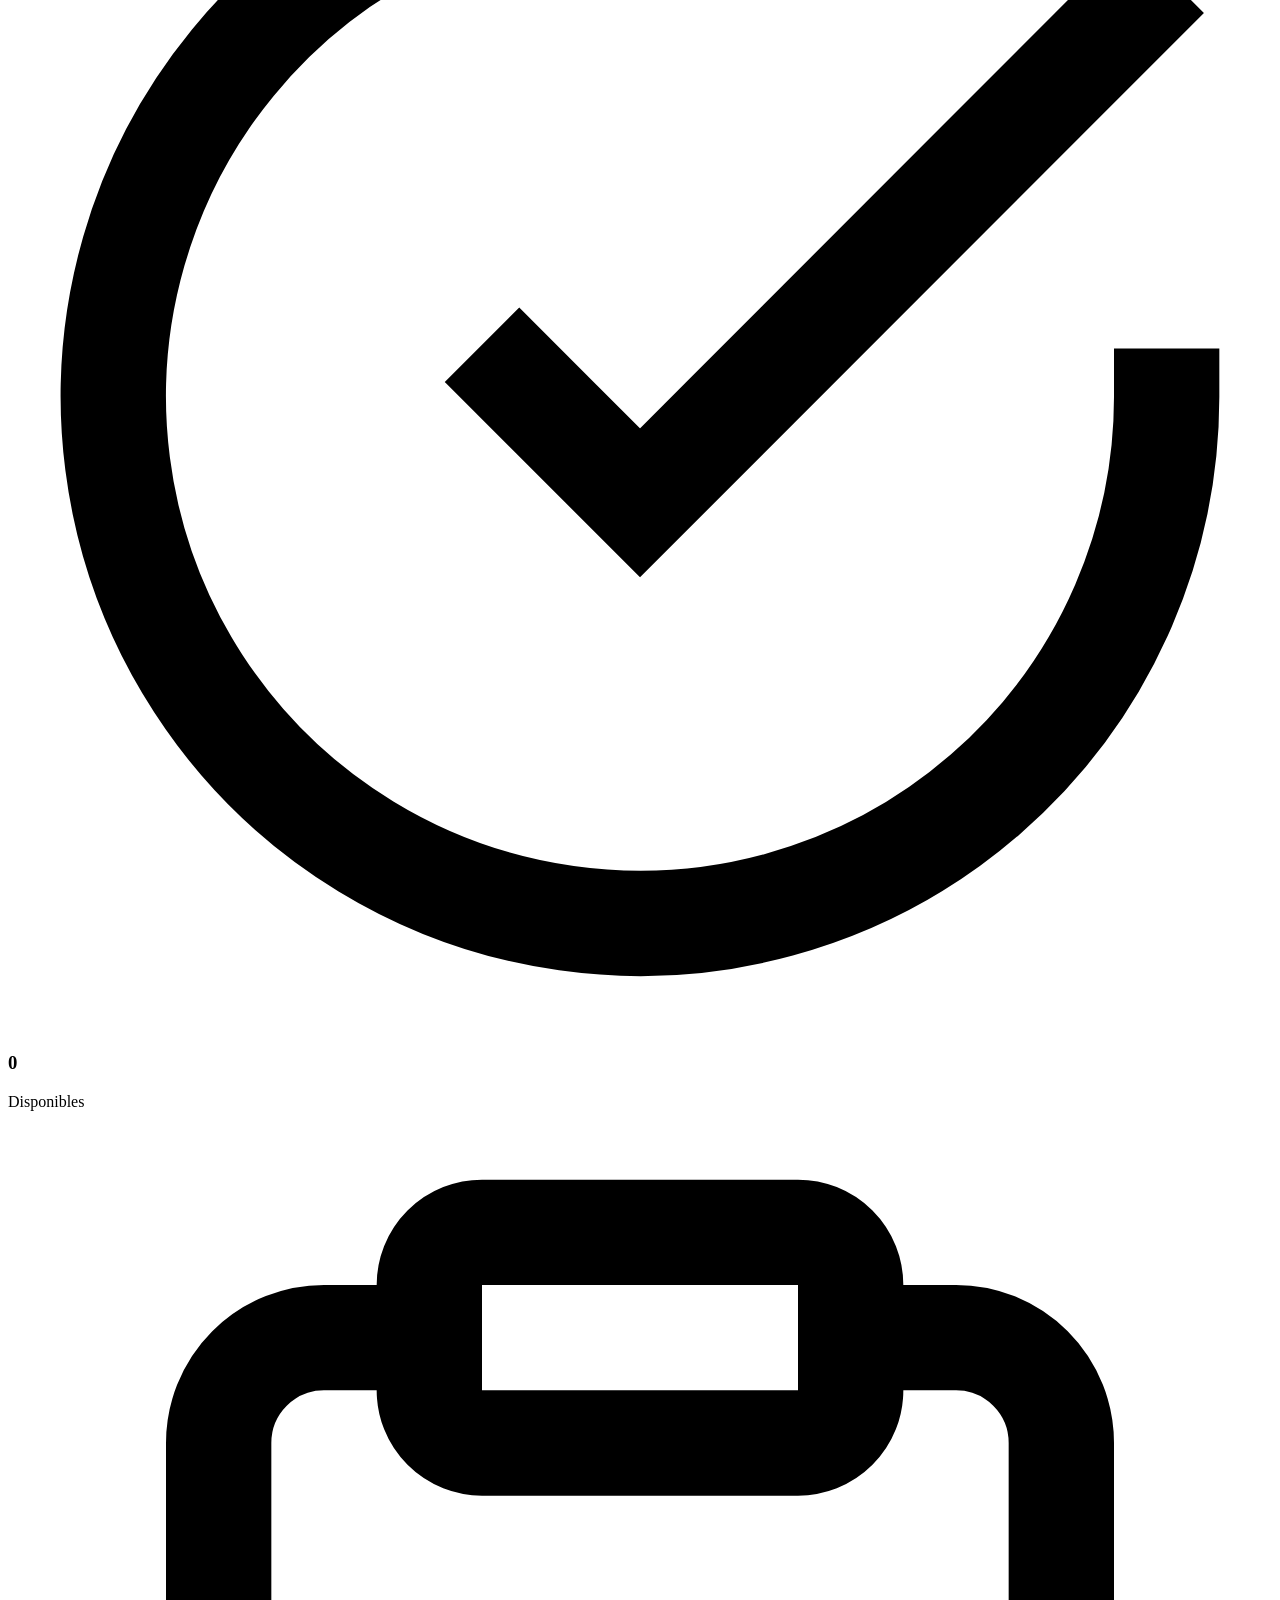
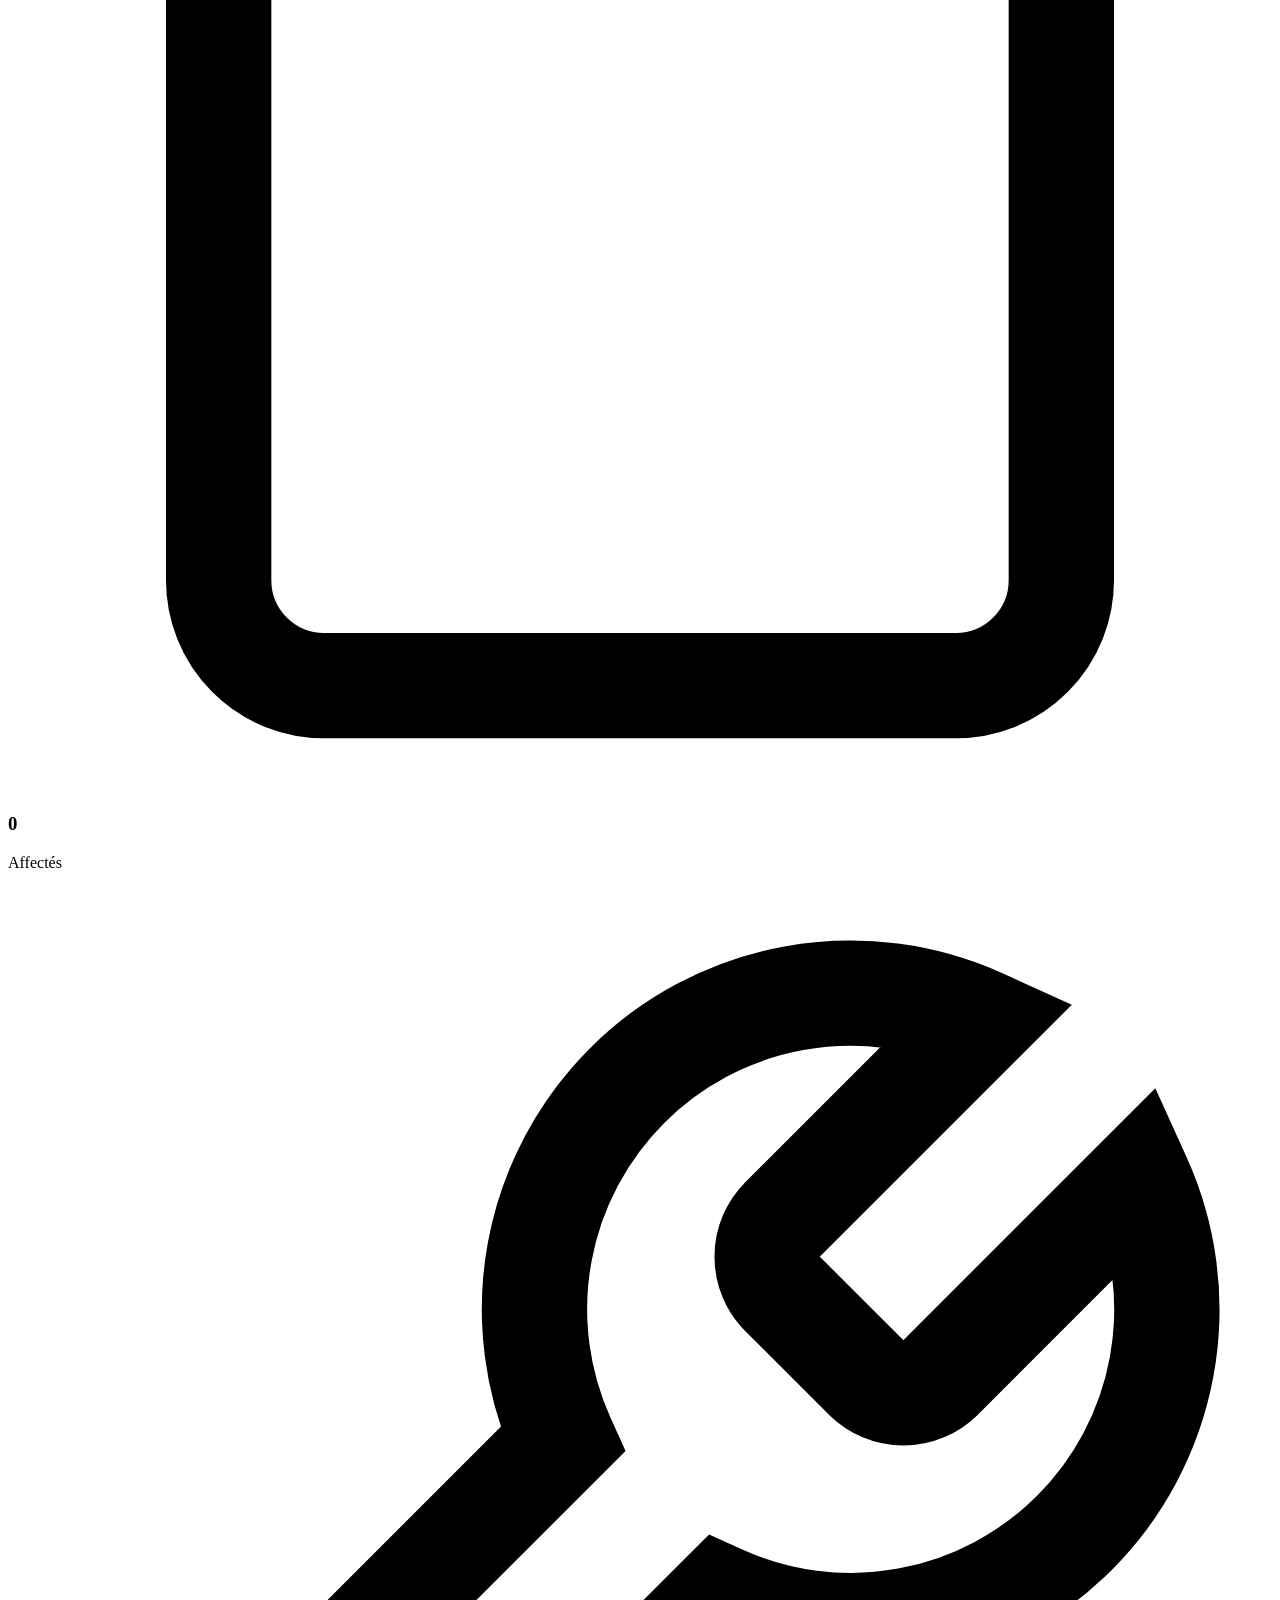
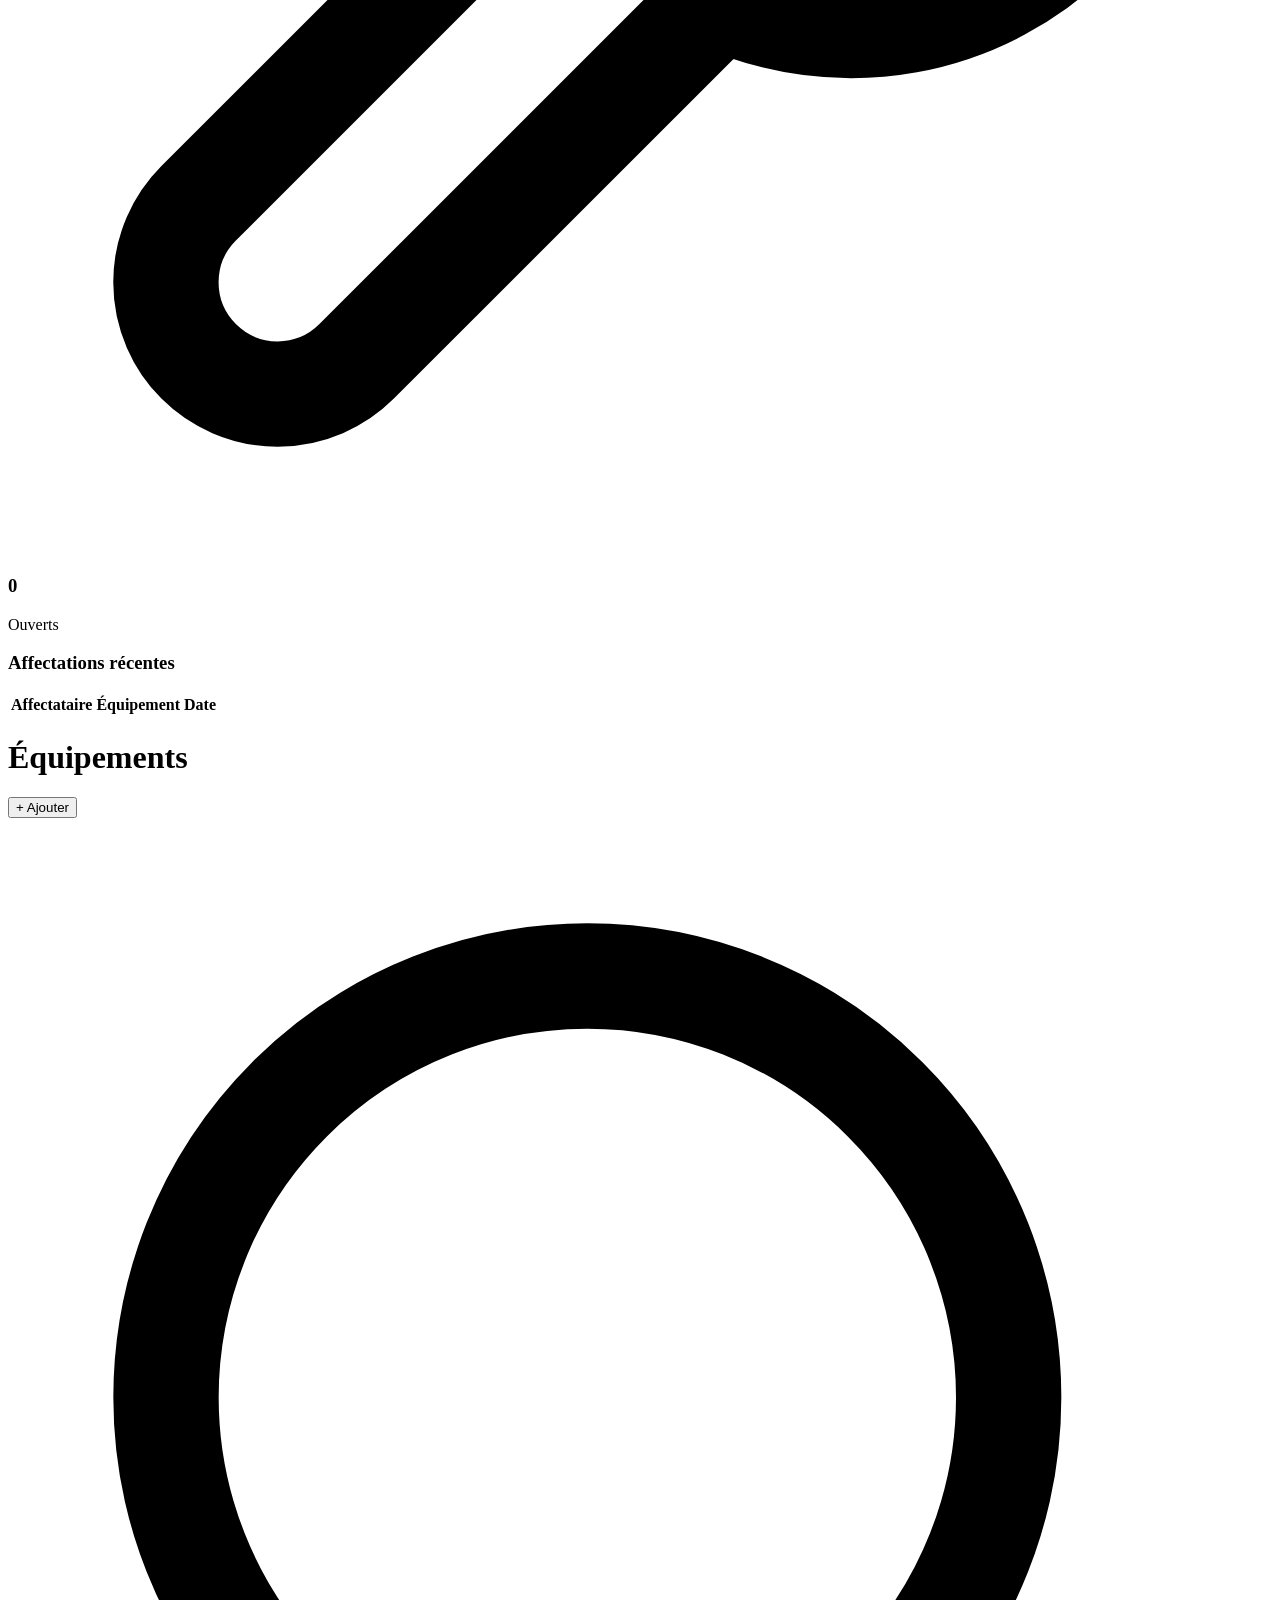
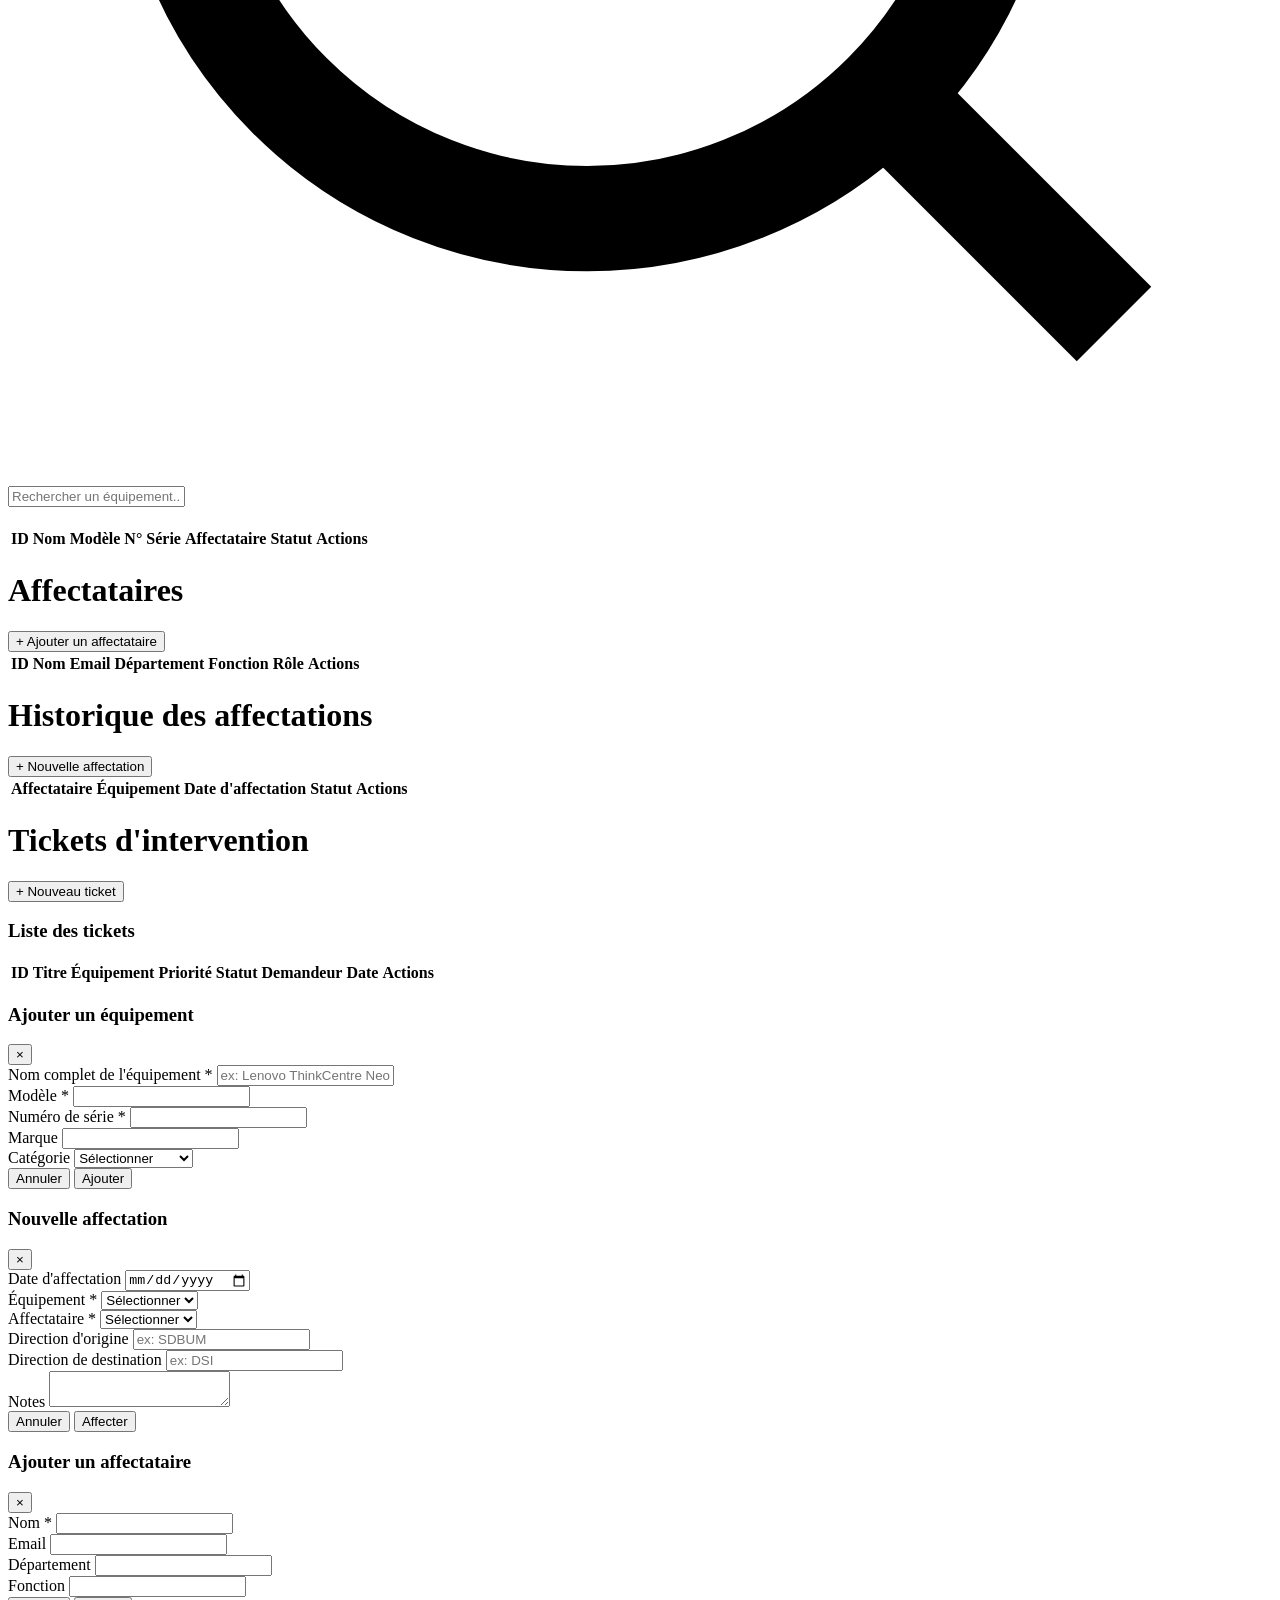
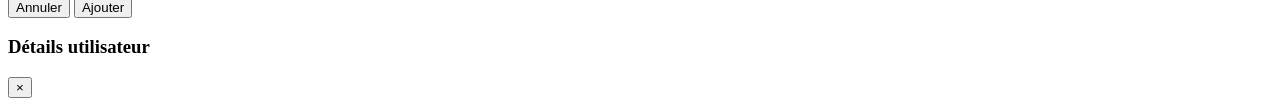
==== commit d81562fa: "feat: Add independent ticket system with 3 roles (ADMIN/TECHNICIEN/PERSONNEL)" ====
--- a/src/main/resources/templates/index.html
+++ b/src/main/resources/templates/index.html
@@ -4,7 +4,7 @@
     <meta charset="UTF-8">
     <meta name="viewport" content="width=device-width, initial-scale=1.0">
     <title>Marsa Maroc</title>
-    <link rel="stylesheet" href="/css/style.css">
+    <link rel="stylesheet" href="/css/style.css?v=3">
     <link rel="preconnect" href="https://fonts.googleapis.com">
     <link href="https://fonts.googleapis.com/css2?family=Inter:wght@300;400;500;600;700;800&display=swap" rel="stylesheet">
 </head>
@@ -15,28 +15,28 @@
             <span class="nav-brand"></span>
         </div>
         <ul class="nav-menu">
-            <li><a href="#" onclick="showTab('dashboard')" class="active" data-tab="dashboard">
+            <li><a href="javascript:void(0)" onclick="showTab('dashboard', this)" class="active" data-tab="dashboard">
                 <svg viewBox="0 0 24 24" fill="none" stroke="currentColor" stroke-width="2"><rect x="3" y="3" width="7" height="7"/><rect x="14" y="3" width="7" height="7"/><rect x="14" y="14" width="7" height="7"/><rect x="3" y="14" width="7" height="7"/></svg>
                 <span>Tableau de bord</span>
             </a></li>
-            <li><a href="#" onclick="showTab('products')" data-tab="products">
+            <li><a href="javascript:void(0)" onclick="showTab('products', this)" data-tab="products">
                 <svg viewBox="0 0 24 24" fill="none" stroke="currentColor" stroke-width="2"><path d="M20 7l-8-4-8 4m16 0l-8 4m8-4v10l-8 4m0-10L4 7m8 4v10M4 7v10l8 4"/></svg>
                 <span>Équipements</span>
             </a></li>
-            <li><a href="#" onclick="showTab('users')" data-tab="users">
+            <li><a href="javascript:void(0)" onclick="showTab('users', this)" data-tab="users">
                 <svg viewBox="0 0 24 24" fill="none" stroke="currentColor" stroke-width="2"><path d="M17 21v-2a4 4 0 0 0-4-4H5a4 4 0 0 0-4 4v2"/><circle cx="9" cy="7" r="4"/><path d="M23 21v-2a4 4 0 0 0-3-3.87"/><path d="M16 3.13a4 4 0 0 1 0 7.75"/></svg>
-                <span>Utilisateurs</span>
-            </a></li>
-            <li><a href="#" onclick="showTab('assignments')" data-tab="assignments">
+                <span>Affectataires</span>
+            </a></li>
+            <li><a href="javascript:void(0)" onclick="showTab('assignments', this)" data-tab="assignments">
                 <svg viewBox="0 0 24 24" fill="none" stroke="currentColor" stroke-width="2"><path d="M16 4h2a2 2 0 0 1 2 2v14a2 2 0 0 1-2 2H6a2 2 0 0 1-2-2V6a2 2 0 0 1 2-2h2"/><rect x="8" y="2" width="8" height="4" rx="1" ry="1"/></svg>
                 <span>Affectations</span>
             </a></li>
-            <li><a href="#" onclick="showTab('interventions')" data-tab="interventions">
+            <li><a href="javascript:void(0)" onclick="showTab('interventions', this)" data-tab="interventions">
                 <svg viewBox="0 0 24 24" fill="none" stroke="currentColor" stroke-width="2"><path d="M14.7 6.3a1 1 0 0 0 0 1.4l1.6 1.6a1 1 0 0 0 1.4 0l3.77-3.77a6 6 0 0 1-7.94 7.94l-6.91 6.91a2.12 2.12 0 0 1-3-3l6.91-6.91a6 6 0 0 1 7.94-7.94l-3.76 3.76z"/></svg>
                 <span>Tickets</span>
             </a></li>
         </ul>
-        <div class="nav-user" onclick="logout()">
+        <div class="nav-user" style="cursor:pointer" onclick="doLogout()">
             <div class="user-avatar" id="userAvatar">A</div>
             <div class="user-info">
                 <span class="user-name" id="userName">Admin</span>
@@ -93,7 +93,7 @@
                     <h3 class="card-title">Affectations récentes</h3>
                 </div>
                 <table class="data-table">
-                    <thead><tr><th>Utilisateur</th><th>Équipement</th><th>Date</th></tr></thead>
+                    <thead><tr><th>Affectataire</th><th>Équipement</th><th>Date</th></tr></thead>
                     <tbody id="recent-assignments"></tbody>
                 </table>
             </div>
@@ -136,7 +136,7 @@
             </div>
             <div class="card">
                 <table class="data-table">
-                    <thead><tr><th>Équipement</th><th>Utilisateur</th><th>Date d'affectation</th><th>Date de retour</th><th>Statut</th><th>Actions</th></tr></thead>
+                    <thead><tr><th>Affectataire</th><th>Équipement</th><th>Date d'affectation</th><th>Statut</th><th>Actions</th></tr></thead>
                     <tbody id="current-assignments-list"></tbody>
                 </table>
             </div>
@@ -145,12 +145,69 @@
         <div id="interventions-tab" class="tab-content">
             <div class="page-header">
                 <h1 class="page-title">Tickets d'intervention</h1>
-                <button class="btn btn-primary" onclick="showAddTicketModal()">+ Nouveau ticket</button>
-            </div>
-            <div class="card">
-                <table class="data-table">
-                    <thead><tr><th>ID</th><th>Titre</th><th>Équipement</th><th>Priorité</th><th>Statut</th><th>Date</th><th>Actions</th></tr></thead>
-                    <tbody id="open-tickets-list"></tbody>
+                <button class="btn btn-primary personnel-only" onclick="document.getElementById('ticket-title').focus(); document.getElementById('ticket-create-section').scrollIntoView({behavior:'smooth'})">+ Nouveau ticket</button>
+            </div>
+            <div id="ticket-create-section" class="personnel-only card" style="margin-bottom:20px;display:none">
+                <div class="card-header"><h3 class="card-title">Créer un ticket</h3></div>
+                <div class="card-body">
+                    <form id="ticket-form">
+                        <div class="form-group">
+                            <label>Titre *</label>
+                            <input type="text" id="ticket-title" required placeholder="ex: Problème d'imprimante">
+                        </div>
+                        <div class="form-row">
+                            <div class="form-group">
+                                <label>Type d'équipement *</label>
+                                <select id="ticket-eq-type" required>
+                                    <option value="">Sélectionner</option>
+                                    <option value="IMPRIMANTE">Imprimante</option>
+                                    <option value="ORDINATEUR">Ordinateur</option>
+                                    <option value="ECRAN">Écran</option>
+                                    <option value="TELEPHONE">Téléphone</option>
+                                    <option value="RESEAU">Réseau</option>
+                                    <option value="AUTRE">Autre</option>
+                                </select>
+                            </div>
+                            <div class="form-group">
+                                <label>Nom de l'équipement</label>
+                                <input type="text" id="ticket-eq-name" placeholder="ex: HP LaserJet Pro">
+                            </div>
+                        </div>
+                        <div class="form-row">
+                            <div class="form-group">
+                                <label>Priorité *</label>
+                                <select id="ticket-priority" required>
+                                    <option value="LOW">Basse</option>
+                                    <option value="MEDIUM" selected>Moyenne</option>
+                                    <option value="HIGH">Haute</option>
+                                    <option value="URGENT">Urgente</option>
+                                </select>
+                            </div>
+                            <div class="form-group">
+                                <label>Type d'intervention *</label>
+                                <select id="ticket-intervention-type" required>
+                                    <option value="">Sélectionner</option>
+                                    <option value="REPAIR">Réparation</option>
+                                    <option value="INSTALLATION">Installation</option>
+                                    <option value="SUPPLY">Fourniture</option>
+                                </select>
+                            </div>
+                        </div>
+                        <div class="form-group">
+                            <label>Description *</label>
+                            <textarea id="ticket-description" rows="3" required placeholder="Décrivez le problème..."></textarea>
+                        </div>
+                        <button type="submit" class="btn btn-primary" id="create-ticket-btn">Créer le ticket</button>
+                    </form>
+                </div>
+            </div>
+            <div id="tickets-list-section" class="card">
+                <div class="card-header">
+                    <h3 class="card-title">Liste des tickets</h3>
+                </div>
+                <table class="data-table">
+                    <thead><tr><th>ID</th><th>Titre</th><th>Équipement</th><th>Priorité</th><th>Statut</th><th>Demandeur</th><th>Date</th><th>Actions</th></tr></thead>
+                    <tbody id="tickets-list"></tbody>
                 </table>
             </div>
         </div>
@@ -165,6 +222,10 @@
             <div class="modal-body">
                 <form id="add-product-form">
                     <div class="form-group">
+                        <label>Nom complet de l'équipement *</label>
+                        <input type="text" id="product-name" required placeholder="ex: Lenovo ThinkCentre Neo 50T Gen 5">
+                    </div>
+                    <div class="form-group">
                         <label>Modèle *</label>
                         <input type="text" id="product-model" required>
                     </div>
@@ -180,10 +241,13 @@
                         <label>Catégorie</label>
                         <select id="product-category">
                             <option value="">Sélectionner</option>
-                            <option value="INFORMATIQUE">Informatique</option>
-                            <option value="TELEPHONIE">Téléphonie</option>
-                            <option value="reseau">Réseau</option>
-                            <option value="autre">Autre</option>
+                            <option value="PC_FIXE">PC fixe</option>
+                            <option value="PORTABLE">Portable</option>
+                            <option value="MONITOR">Écran</option>
+                            <option value="KEYBOARD_MOUSE">Clavier et souris</option>
+                            <option value="DOCKING">Station d'accueil</option>
+                            <option value="ADAPTER">Adaptateur</option>
+                            <option value="HDD">Disque dur</option>
                         </select>
                     </div>
                 </form>
@@ -204,77 +268,52 @@
             <div class="modal-body">
                 <form id="assignment-form">
                     <div class="form-group">
+                        <label>Date d'affectation</label>
+                        <input type="date" id="assign-date">
+                    </div>
+                    <div class="form-group">
                         <label>Équipement *</label>
-                        <select id="assign-product-id" required>
+                        <select id="assign-product-id" required onchange="onEquipmentSelect()">
                             <option value="">Sélectionner</option>
                         </select>
                     </div>
-                    <div class="form-group">
-                        <label>Utilisateur *</label>
-                        <select id="assign-user-id" required>
+                    <div id="assign-equipment-details" style="display:none;background:var(--bg-secondary);padding:12px;border-radius:8px;margin-bottom:16px">
+                        <div style="font-size:13px;color:var(--text-secondary)">Détails de l'équipement</div>
+                        <div style="font-weight:600;margin-top:4px" id="assign-eq-name"></div>
+                        <div style="font-size:12px;color:var(--text-secondary);margin-top:2px">
+                            Marque: <span id="assign-eq-brand"></span> | Modèle: <span id="assign-eq-model"></span> | N° Série: <span id="assign-eq-serial"></span>
+                        </div>
+                    </div>
+                    <div class="form-group">
+                        <label>Affectataire *</label>
+                        <select id="assign-user-id" required onchange="onAffectataireSelect()">
                             <option value="">Sélectionner</option>
                         </select>
                     </div>
+                    <div id="assign-affectataire-details" style="display:none;background:var(--bg-secondary);padding:12px;border-radius:8px;margin-bottom:16px">
+                        <div style="font-size:13px;color:var(--text-secondary)">Détails de l'affectataire</div>
+                        <div style="font-weight:600;margin-top:4px" id="assign-aff-name"></div>
+                        <div style="font-size:12px;color:var(--text-secondary);margin-top:2px">
+            Dép: <span id="assign-aff-department"></span> | Fonction: <span id="assign-aff-fonction"></span>
+                        </div>
+                    </div>
+                    <div class="form-group">
+                        <label>Direction d'origine</label>
+                        <input type="text" id="assign-dir-origine" placeholder="ex: SDBUM">
+                    </div>
+                    <div class="form-group">
+                        <label>Direction de destination</label>
+                        <input type="text" id="assign-dir-destination" placeholder="ex: DSI">
+                    </div>
                     <div class="form-group">
                         <label>Notes</label>
-                        <textarea id="assign-notes" rows="3"></textarea>
+                        <textarea id="assign-notes" rows="2"></textarea>
                     </div>
                 </form>
             </div>
             <div class="modal-footer">
                 <button class="btn btn-secondary" onclick="closeModal('add-assignment-modal')">Annuler</button>
-                <button class="btn btn-primary" onclick="handleAssignment()">Affecter</button>
-            </div>
-        </div>
-    </div>
-
-    <div id="add-ticket-modal" class="modal">
-        <div class="modal-content">
-            <div class="modal-header">
-                <h3 class="modal-title">Nouveau ticket</h3>
-                <button class="modal-close" onclick="closeModal('add-ticket-modal')">&times;</button>
-            </div>
-            <div class="modal-body">
-                <form id="intervention-form">
-                    <div class="form-group">
-                        <label>Titre *</label>
-                        <input type="text" id="ticket-title" required>
-                    </div>
-                    <div class="form-group">
-                        <label>Équipement *</label>
-                        <select id="ticket-product-id" required>
-                            <option value="">Sélectionner</option>
-                        </select>
-                    </div>
-                    <div class="form-row">
-                        <div class="form-group">
-                            <label>Priorité</label>
-                            <select id="ticket-priority">
-                                <option value="LOW">Basse</option>
-                                <option value="MEDIUM" selected>Moyenne</option>
-                                <option value="HIGH">Haute</option>
-                                <option value="CRITICAL">Critique</option>
-                            </select>
-                        </div>
-                        <div class="form-group">
-                            <label>Type d'intervention</label>
-                            <select id="ticket-type">
-                                <option value="MAINTENANCE">Maintenance</option>
-                                <option value="REPAIR">Réparation</option>
-                                <option value="INSTALLATION">Installation</option>
-                                <option value="FORMATION">Formation</option>
-                            </select>
-                        </div>
-                    </div>
-                    <div class="form-group">
-                        <label>Description</label>
-                        <textarea id="ticket-description" rows="3"></textarea>
-                    </div>
-                </form>
-            </div>
-            <div class="modal-footer">
-                <button class="btn btn-secondary" onclick="closeModal('add-ticket-modal')">Annuler</button>
-                <button class="btn btn-primary" onclick="handleIntervention()">Créer</button>
+                <button class="btn btn-primary" id="assign-submit-btn" onclick="handleAssignment()">Affecter</button>
             </div>
         </div>
     </div>
@@ -322,28 +361,8 @@
         </div>
     </div>
 
-    <div id="close-ticket-modal" class="modal">
-        <div class="modal-content">
-            <div class="modal-header">
-                <h3 class="modal-title">Fermer le ticket</h3>
-                <button class="modal-close" onclick="closeModal('close-ticket-modal')">&times;</button>
-            </div>
-            <div class="modal-body">
-                <input type="hidden" id="close-ticket-id">
-                <div class="form-group">
-                    <label>Notes de résolution</label>
-                    <textarea id="close-ticket-notes" rows="4"></textarea>
-                </div>
-            </div>
-            <div class="modal-footer">
-                <button class="btn btn-secondary" onclick="closeModal('close-ticket-modal')">Annuler</button>
-                <button class="btn btn-primary" onclick="confirmCloseTicket()">Fermer</button>
-            </div>
-        </div>
-    </div>
-
     <div class="toast-container" id="toastContainer"></div>
 
-    <script src="/js/app.js"></script>
+    <script src="/js/app.js?v=3"></script>
 </body>
 </html>
